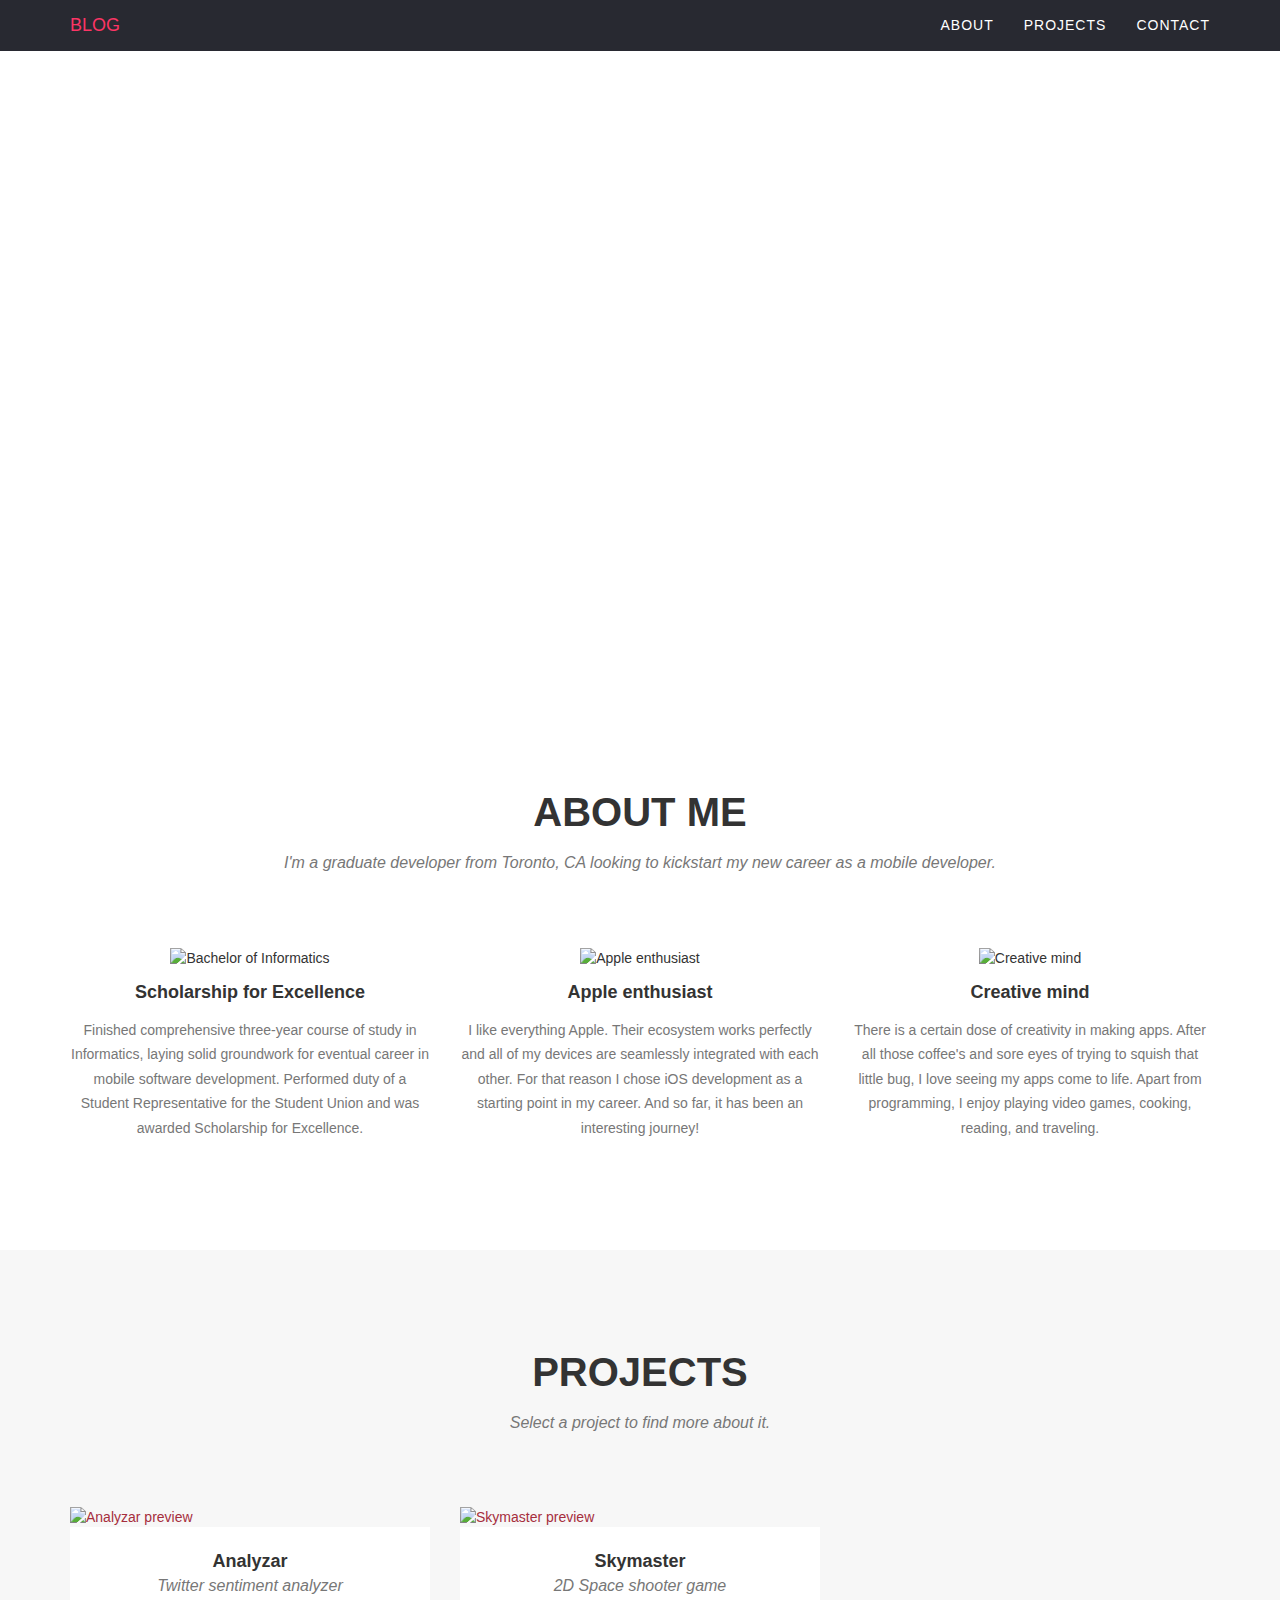
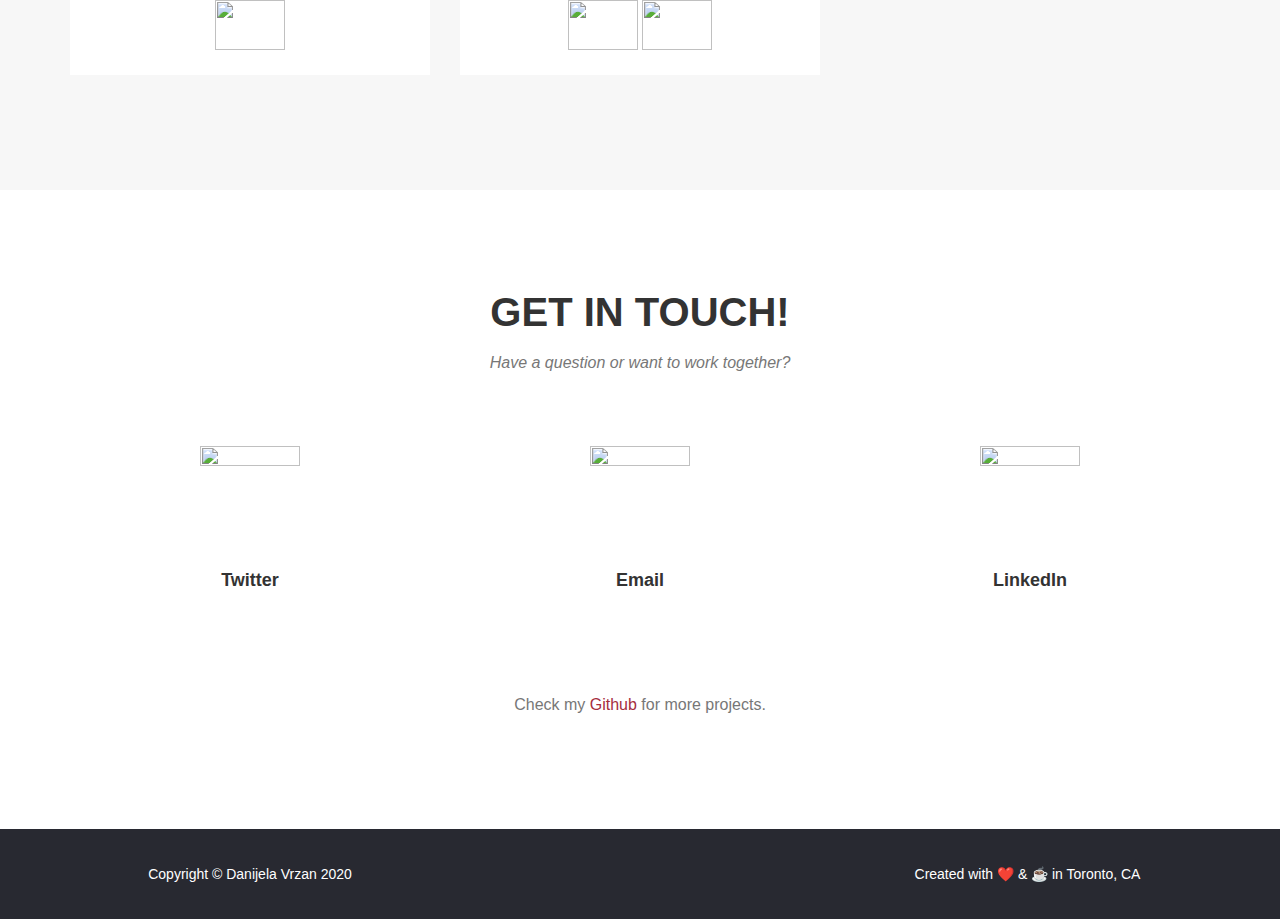
==== index.html @ 2b9f787c "Fix phone view" ====
<!DOCTYPE html>
<html lang="en">

<head>
    <meta charset="UTF-8">
    <title>Portfolio</title>
    <link rel='stylesheet' href='https://ajax.googleapis.com/ajax/libs/jqueryui/1.11.2/themes/smoothness/jquery-ui.css'>
    <link rel='stylesheet' href='https://maxcdn.bootstrapcdn.com/bootstrap/3.2.0/css/bootstrap.min.css'>
    <link rel='stylesheet'
        href='https://startbootstrap.com/templates/agency/font-awesome-4.1.0/css/font-awesome.min.css'>
    <link rel="stylesheet" href="./style.css">
</head>

<body>
    <!-- partial:index.partial.html -->

    <body id="page-top" class="index" data-pinterest-extension-installed="cr1.3.4">
        <!-- Navigation -->
        <nav class="navbar navbar-default navbar-fixed-top navbar-shrink">
            <div class="container">
                <!-- Brand and toggle get grouped for better mobile display -->
                <div class="navbar-header page-scroll"> <button type="button" class="navbar-toggle"
                        data-toggle="collapse" data-target="#bs-example-navbar-collapse-1"> <span class="sr-only">Toggle
                            navigation</span> <span class="icon-bar"></span> <span class="icon-bar"></span> <span
                            class="icon-bar"></span> </button> <a class="navbar-brand page-scroll"
                        href="https://medium.com/@dvrzan">BLOG</a> </div>
                <!-- Collect the nav links, forms, and other content for toggling -->
                <div class="collapse navbar-collapse" id="bs-example-navbar-collapse-1">
                    <ul class="nav navbar-nav navbar-right">
                        <li class="hidden active"> <a href="#page-top"></a> </li>
                        <li class=""> <a class="page-scroll" href="#about">About</a> </li>
                        <li class=""> <a class="page-scroll" href="#projects">Projects</a> </li>
                        <li class=""> <a class="page-scroll" href="#contact">Contact</a> </li>
                    </ul>
                </div> <!-- /.navbar-collapse -->
            </div> <!-- /.container-fluid -->
        </nav> <!-- Header -->
        <header>
            <div class="container">
                <div class="intro-text">
                    <div class="intro-lead-in">Junior iOS Developer</div>
                    <div class="intro-heading">Danijela Vrzan</div>
                </div>
            </div>
        </header> <!-- About Section -->
        <section id="about">
            <div class="container">
                <div class="row">
                    <div class="col-lg-12 text-center">
                        <h2 class="section-heading">About me</h2>
                        <h3 class="section-subheading text-muted">I'm a graduate developer from Toronto, CA looking to
                            kickstart my new career as a mobile developer.</h3>
                    </div>
                </div>
                <div class="row text-center">
                    <div class="col-md-4"> <span class="fa-stack fa-4x"> <i
                                class="fa fa-circle fa-stack-2x text-primary"></i> <img src="images/about-me1.png"
                                alt="Bachelor of Informatics"> </span>
                        <h4 class="about-heading">Scholarship for Excellence</h4>
                        <p class="text-muted">Finished comprehensive three-year course of study in Informatics, laying
                            solid groundwork for eventual career in mobile software development. Performed duty of a
                            Student Representative for the Student Union and was awarded Scholarship for Excellence.</p>
                    </div>
                    <div class="col-md-4"> <span class="fa-stack fa-4x"> <i
                                class="fa fa-circle fa-stack-2x text-primary"></i> <img src="images/about-me2.png"
                                alt="Apple enthusiast"> </span>
                        <h4 class="about-heading">Apple enthusiast</h4>
                        <p class="text-muted">I like everything Apple. Their ecosystem works perfectly and all of my
                            devices are seamlessly integrated with each other. For that reason I chose iOS development
                            as a starting point in my career. And so far, it has been an interesting journey!</p>
                    </div>
                    <div class="col-md-4"> <span class="fa-stack fa-4x"> <i
                                class="fa fa-circle fa-stack-2x text-primary"></i> <img src="images/about-me3.png"
                                alt="Creative mind"> </span>
                        <h4 class="about-heading">Creative mind</h4>
                        <p class="text-muted">There is a certain dose of creativity in making apps. After all those
                            coffee's and sore eyes of trying to squish that little bug, I love seeing my apps come to
                            life. Apart from programming, I enjoy playing video games, cooking, reading, and traveling.
                        </p>
                    </div>
                </div>
            </div>
        </section> <!-- Projects Grid Section -->
        <section id="projects" class="bg-light-gray">
            <div class="container">
                <div class="row">
                    <div class="col-lg-12 text-center">
                        <h2 class="section-heading">Projects</h2>
                        <h3 class="section-subheading text-muted">Select a project to find more about it.</h3>
                    </div>
                </div>
                <div class="row">
                    <div class="col-md-4 col-sm-6 projects-item"> <a href="#projectsModal1" class="projects-link"
                            data-toggle="modal">
                            <div class="projects-hover">
                                <div class="projects-hover-content"> <i class="fa fa-plus fa-3x"></i> </div>
                            </div> <img src="images/projects/analyzar-preview-main.png" class="img-responsive"
                                alt="Analyzar preview">
                        </a>
                        <div class="projects-caption">
                            <h4>Analyzar</h4>
                            <p class="text-muted">Twitter sentiment analyzer</p> <img
                                src="images/technologies/swift-logo.png" class="img-technologies" alt="" width="70"
                                height="50">
                        </div>
                    </div>
                    <div class="col-md-4 col-sm-6 projects-item"> <a href="#projectsModal2" class="projects-link"
                            data-toggle="modal">
                            <div class="projects-hover">
                                <div class="projects-hover-content"> <i class="fa fa-plus fa-3x"></i> </div>
                            </div> <img src="images/projects/skymaster-preview-main.png" class="img-responsive"
                                alt="Skymaster preview">
                        </a>
                        <div class="projects-caption">
                            <h4>Skymaster</h4>
                            <p class="text-muted">2D Space shooter game</p> <img
                                src="images/technologies/c-sharp-logo.png" class="img-technologies" alt="" width="70"
                                height="50"> <img src="images/technologies/unity-logo.png" class="img-technologies"
                                alt="" width="70" height="50">
                        </div>
                    </div> <!-- Copy new project here -->
                </div>
            </div>
        </section> <!-- Contact Section -->
        <section id="contact">
            <div class="container">
                <div class="row">
                    <div class="col-lg-12 text-center">
                        <h2 class="section-heading">Get in touch!</h2>
                        <h3 class="section-subheading text-muted">Have a question or want to work together?</h3>
                    </div>
                </div>
                <div class="row">
                    <div class="col-sm-4">
                        <div class="contact-member"> <a href="https://twitter.com/dvrzan"><img
                                    src="images/contact/twitter-icon.png" class="img-responsive" alt="" width="100"
                                    height="100"></a>
                            <h4>Twitter</h4>
                        </div>
                    </div>
                    <div class="col-sm-4">
                        <div class="contact-member"> <a href="mailto:vrzandanijela@icloud.com"><img
                                    src="images/contact/email-icon.png" class="img-responsive" alt="" width="100"
                                    height="100"></a>
                            <h4>Email</h4>
                        </div>
                    </div>
                    <div class="col-sm-4">
                        <div class="contact-member"> <a href="https://www.linkedin.com/in/dvrzan/"><img
                                    src="images/contact/linkedin-icon.png" class="img-responsive" alt="" width="100"
                                    height="100"></a>
                            <h4>LinkedIn</h4>
                        </div>
                    </div>
                </div>
                <div class="row">
                    <div class="col-lg-8 col-lg-offset-2 text-center">
                        <p class="large text-muted">Check my <a href="https://github.com/dvrzan">Github</a> for more
                            projects.</p>
                    </div>
                </div>
            </div>
        </section> <!-- Footer section -->
        <footer>
            <div class="container">
                <div class="row">
                    <div class="col-md-4"> <span class="copyright">Copyright © Danijela Vrzan 2020</span> </div>
                    <div class="col-md-4">
                        <ul> </ul>
                    </div>
                    <div class="col-md-4">
                        <ul class="list-inline quicklinks">
                            <li>Created with ❤️ & ☕️ in Toronto, CA </li>
                        </ul>
                    </div>
                </div>
            </div>
        </footer> <!-- Projects Modals -->
        <!-- Use the modals below to showcase details about projects! -->
        <!-- Projects Modal 1 -->
        <div class="projects-modal modal fade" id="projectsModal1" tabindex="-1" role="dialog" aria-hidden="true">
            <div class="modal-content">
                <div class="close-modal" data-dismiss="modal">
                    <div class="lr">
                        <div class="rl"> </div>
                    </div>
                </div>
                <div class="container">
                    <div class="row">
                        <div class="col-lg-8 col-lg-offset-2">
                            <div class="modal-body">
                                <!-- Project Details Go Here -->
                                <h2>Analyzar</h2>
                                <p class="item-intro text-muted">Twitter sentiment analyzer</p> <img
                                    class="img-responsive img-centered"
                                    src="images/projects/analyzar-preview-detail.png" alt="">
                                <p> Analyzar provides insight on how people feel on a certain topic, person, or company.
                                    Built with Swift using Twitter API to provide sentiment. Features simple UI, fast
                                    analysis, and a simple introduction to machine learning series. </p>
                                <p> <strong>Want to learn more about the project?</strong> You can check it out <a
                                        href="https://github.com/dvrzan/analyzar">HERE</a>. </p> <button type="button"
                                    class="btn btn-primary" data-dismiss="modal"><i class="fa fa-times"></i> Close
                                    Project</button>
                            </div>
                        </div>
                    </div>
                </div>
            </div>
        </div> <!-- Projects Modal 2 -->
        <div class="projects-modal modal fade" id="projectsModal2" tabindex="-1" role="dialog" aria-hidden="true">
            <div class="modal-content">
                <div class="close-modal" data-dismiss="modal">
                    <div class="lr">
                        <div class="rl"> </div>
                    </div>
                </div>
                <div class="container">
                    <div class="row">
                        <div class="col-lg-8 col-lg-offset-2">
                            <div class="modal-body">
                                <!-- Project Details Go Here -->
                                <h2>Skymaster</h2>
                                <p class="item-intro text-muted">2D Space shooter game</p> <img
                                    class="img-responsive img-centered"
                                    src="images/projects/skymaster-preview-detail.png" alt="">
                                <p> Skymaster is a fast-paced 2D space shooter game where you test your abilities to
                                    become the next executive officer aboard the Skymaster spaceship. Built using Unity
                                    and C#. Features a single and local co-op playing styles, different power-ups to aid
                                    you in the battle, and an awesome exploding sounds and graphics. </p>
                                <p> <strong>Want to learn more about the project?</strong> You can check it out <a
                                        href="https://github.com/dvrzan/skymaster">HERE</a>. </p>
                                <p> Want to try the game? <a
                                        href="https://dvrzan.github.io/skymaster/index.html">YES!</a> </p> <button
                                    type="button" class="btn btn-primary" data-dismiss="modal"><i
                                        class="fa fa-times"></i> Close Project</button>
                            </div>
                        </div>
                    </div>
                </div>
            </div>
        </div> <!-- jQuery Version 1.11.0 -->
        <script
            src="https://raw.githubusercontent.com/IronSummitMedia/startbootstrap/gh-pages/templates/agency/js/jquery-1.11.0.js"></script>
        <!-- Bootstrap Core JavaScript -->
        <script
            src="https://raw.githubusercontent.com/IronSummitMedia/startbootstrap/gh-pages/templates/agency/js/bootstrap.min.js"></script>
        <!-- Plugin JavaScript -->
        <script src="https://cdnjs.cloudflare.com/ajax/libs/jquery-easing/1.3/jquery.easing.min.js"></script>
        <script
            src="https://raw.githubusercontent.com/IronSummitMedia/startbootstrap/gh-pages/templates/agency/js/classie.js"></script>
        <script
            src="https://raw.githubusercontent.com/IronSummitMedia/startbootstrap/gh-pages/templates/agency/js/cbpAnimatedHeader.js"></script>
        <!-- anotherDelete Form JavaScript -->
        <script
            src="https://raw.githubusercontent.com/IronSummitMedia/startbootstrap/gh-pages/templates/agency/js/jqBootstrapValidation.js"></script>
        <script
            src="https://raw.githubusercontent.com/IronSummitMedia/startbootstrap/gh-pages/templates/agency/js/anotherDelete_me.js"></script>
        <span
            style="height: 20px; width: 40px; min-height: 20px; min-width: 40px; position: absolute; opacity: 0.85; z-index: 8675309; display: none; cursor: pointer; background-image: url([data-uri]);"></span>
    </body> <!-- partial -->
    <script src='https://cdnjs.cloudflare.com/ajax/libs/jquery/2.1.3/jquery.min.js'></script>
    <script src='https://ajax.googleapis.com/ajax/libs/jqueryui/1.11.2/jquery-ui.min.js'></script>
    <script src='https://maxcdn.bootstrapcdn.com/bootstrap/3.2.0/js/bootstrap.min.js'></script>
    <script src="./script.js"></script>
</body>

</html>
---- style.css ----
/*! * Start Bootstrap - Agency Bootstrap Theme (https://startbootstrap.com) * Code licensed under the Apache License v2.0. * For details, see http://www.apache.org/licenses/LICENSE-2.0. */

body {
    overflow-x: hidden;
    font-family: "Roboto Slab", "Helvetica Neue", Helvetica, Arial, sans-serif;
}

.text-muted {
    color: #777;
}

.text-primary {
    color: #a62e3d;
}

p {
    font-size: 14px;
    line-height: 1.75;
}

p.large {
    font-size: 16px;
}

a, a:hover, a:focus, a:active, a.active {
    outline: 0;
}

a {
    color: #a62e3d;
}

a:hover, a:focus, a:active, a.active {
    color: #a62e3d;
}

h1, h2, h3, h4, h5, h6 {
    text-transform: uppercase;
    font-family: Montserrat, "Helvetica Neue", Helvetica, Arial, sans-serif;
    font-weight: 700;
}

.img-centered {
    margin: 0 auto;
}

.bg-light-gray {
    background-color: #f7f7f7;
}

.bg-darkest-gray {
    background-color: #282931;
}

.btn-primary {
    border-color: #a62e3d;
    text-transform: uppercase;
    font-family: Montserrat, "Helvetica Neue", Helvetica, Arial, sans-serif;
    font-weight: 700;
    color: #fff;
    background-color: #a62e3d;
}

.btn-primary:hover, .btn-primary:focus, .btn-primary:active, .btn-primary.active, .open .dropdown-toggle.btn-primary {
    border-color: #a62e3d;
    color: #fff;
    background-color: #a62e3d;
}

.btn-primary:active, .btn-primary.active, .open .dropdown-toggle.btn-primary {
    background-image: none;
}

.btn-primary.disabled, .btn-primary[disabled], fieldset[disabled] .btn-primary, .btn-primary.disabled:hover, .btn-primary[disabled]:hover, fieldset[disabled] .btn-primary:hover, .btn-primary.disabled:focus, .btn-primary[disabled]:focus, fieldset[disabled] .btn-primary:focus, .btn-primary.disabled:active, .btn-primary[disabled]:active, fieldset[disabled] .btn-primary:active, .btn-primary.disabled.active, .btn-primary[disabled].active, fieldset[disabled] .btn-primary.active {
    border-color: #a62e3d;
    background-color: #a62e3d;
}

.btn-primary .badge {
    color: #a62e3d;
    background-color: #fff;
}

.btn-xl {
    padding: 20px 40px;
    border-color: #fff;
    border-radius: 3px;
    text-transform: uppercase;
    font-family: Montserrat, "Helvetica Neue", Helvetica, Arial, sans-serif;
    font-size: 18px;
    font-weight: 700;
    color: #fff;
    background-color: #a62e3d;
}

.btn-xl:hover, .btn-xl:focus, .btn-xl:active, .btn-xl.active, .open .dropdown-toggle.btn-xl {
    border-color: #a62e3d;
    color: #fff;
    background-color: #a62e3d;
}

.btn-xl:active, .btn-xl.active, .open .dropdown-toggle.btn-xl {
    background-image: none;
}

.btn-xl.disabled, .btn-xl[disabled], fieldset[disabled] .btn-xl, .btn-xl.disabled:hover, .btn-xl[disabled]:hover, fieldset[disabled] .btn-xl:hover, .btn-xl.disabled:focus, .btn-xl[disabled]:focus, fieldset[disabled] .btn-xl:focus, .btn-xl.disabled:active, .btn-xl[disabled]:active, fieldset[disabled] .btn-xl:active, .btn-xl.disabled.active, .btn-xl[disabled].active, fieldset[disabled] .btn-xl.active {
    border-color: #a62e3d;
    background-color: #a62e3d;
}

.btn-xl .badge {
    color: #fed136;
    background-color: #fff;
}

.navbar-default {
    border-color: transparent;
    background-color: #282931;
}

.navbar-default .navbar-brand {
    font-family: "Kaushan Script", "Helvetica Neue", Helvetica, Arial, cursive;
    color: #fc3565;
}

.navbar-default .navbar-brand:hover, .navbar-default .navbar-brand:focus, .navbar-default .navbar-brand:active, .navbar-default .navbar-brand.active {
    color: #fec503;
}

.navbar-default .navbar-collapse {
    border-color: rgba(255, 255, 255, .02);
}

.navbar-default .navbar-toggle {
    border-color: #a62e3d;
    background-color: #a62e3d;
}

.navbar-default .navbar-toggle .icon-bar {
    background-color: #fff;
}

.navbar-default .navbar-toggle:hover, .navbar-default .navbar-toggle:focus {
    background-color: #a62e3d;
}

.navbar-default .nav li a {
    text-transform: uppercase;
    font-family: Montserrat, "Helvetica Neue", Helvetica, Arial, sans-serif;
    font-weight: 400;
    letter-spacing: 1px;
    color: #fff;
}

.navbar-default .nav li a:hover, .navbar-default .nav li a:focus {
    outline: 0;
    color: #a62e3d;
}

.navbar-default .navbar-nav>.active>a {
    border-radius: 0;
    color: #fff;
    background-color: #a62e3d;
}

.navbar-default .navbar-nav>.active>a:hover, .navbar-default .navbar-nav>.active>a:focus {
    color: #fff;
    background-color: #a62e3d;
}

@media only screen and (max-width:480px) {
    .navbar-default {
        padding: 25px 0;
        border: 0;
        background-color: transparent;
        -webkit-transition: padding .3s;
        -moz-transition: padding .3s;
        transition: padding .3s;
    }
    .navbar-default .navbar-brand {
        font-size: 2em;
        -webkit-transition: all .3s;
        -moz-transition: all .3s;
        transition: all .3s;
    }
    .navbar-default .navbar-nav>.active>a {
        border-radius: 3px;
    }
    .navbar-default.navbar-shrink {
        padding: 10px 0;
        background-color: #282931;
    }
    .navbar-default.navbar-shrink .navbar-brand {
        font-size: 1.5em;
    }
}

header {
    text-align: center;
    color: #fff;
    background-attachment: scroll;
    background-image: url(images/index-header.png);
    background-position: center center;
    background-repeat: none;
    -webkit-background-size: cover;
    -moz-background-size: cover;
    background-size: cover;
    -o-background-size: cover;
}

header .intro-text {
    padding-top: 100px;
    padding-bottom: 50px;
}

header .intro-text .intro-lead-in {
    margin-bottom: 25px;
    font-family: "Droid Serif", "Helvetica Neue", Helvetica, Arial, sans-serif;
    font-size: 22px;
    font-style: italic;
    line-height: 22px;
}

header .intro-text .intro-heading {
    margin-bottom: 25px;
    text-transform: uppercase;
    font-family: Montserrat, "Helvetica Neue", Helvetica, Arial, sans-serif;
    font-size: 50px;
    font-weight: 700;
    line-height: 50px;
}

    header .intro-text {
        padding-top: 300px;
        padding-bottom: 200px;
    }
    header .intro-text .intro-lead-in {
        margin-bottom: 25px;
        font-family: "Droid Serif", "Helvetica Neue", Helvetica, Arial, sans-serif;
        font-size: 40px;
        font-style: italic;
        line-height: 40px;
    }
    header .intro-text .intro-heading {
        margin-bottom: 50px;
        text-transform: uppercase;
        font-family: Montserrat, "Helvetica Neue", Helvetica, Arial, sans-serif;
        font-size: 75px;
        font-weight: 700;
        line-height: 75px;
    }

@media only screen and (max-device-width:480px) {
    header .intro-text {
        padding-top: 300px;
        padding-bottom: 200px;
    }
    header .intro-text .intro-lead-in {
        margin-bottom: 25px;
        font-family: "Droid Serif", "Helvetica Neue", Helvetica, Arial, sans-serif;
        font-size: 40px;
        font-style: italic;
        line-height: 40px;
    }
    header .intro-text .intro-heading {
        margin-bottom: 50px;
        text-transform: uppercase;
        font-family: Montserrat, "Helvetica Neue", Helvetica, Arial, sans-serif;
        font-size: 75px;
        font-weight: 700;
        line-height: 75px;
    }
}

section {
    padding: 100px 0;
}

section h2.section-heading {
    margin-top: 0;
    margin-bottom: 15px;
    font-size: 40px;
}

section h3.section-subheading {
    margin-bottom: 75px;
    text-transform: none;
    font-family: "Droid Serif", "Helvetica Neue", Helvetica, Arial, sans-serif;
    font-size: 16px;
    font-style: italic;
    font-weight: 400;
}

@media only screen and (max-device-width:480px) {
    section {
        padding: 150px 0;
    }
}

.about-heading {
    margin: 15px 0;
    text-transform: none;
}

#projects .projects-item {
    right: 0;
    margin: 0 0 15px;
}

#projects .projects-item .projects-link {
    display: block;
    position: relative;
    margin: 0 auto;
    max-width: 400px;
}

#projects .projects-item .projects-link .projects-hover {
    position: absolute;
    width: 100%;
    height: 100%;
    opacity: 0;
    background: #a62e3d;
    -webkit-transition: all ease .5s;
    -moz-transition: all ease .5s;
    transition: all ease .5s;
}

#projects .projects-item .projects-link .projects-hover:hover {
    opacity: 1;
}

#projects .projects-item .projects-link .projects-hover .projects-hover-content {
    position: absolute;
    top: 50%;
    width: 100%;
    height: 20px;
    margin-top: -12px;
    text-align: center;
    font-size: 20px;
    color: #fff;
}

#projects .projects-item .projects-link .projects-hover .projects-hover-content i {
    margin-top: -12px;
}

#projects .projects-item .projects-link .projects-hover .projects-hover-content h3, #projects .projects-item .projects-link .projects-hover .projects-hover-content h4 {
    margin: 0;
}

#projects .projects-item .projects-caption {
    margin: 0 auto;
    padding: 25px;
    max-width: 400px;
    text-align: center;
    background-color: #fff;
}

#projects .projects-item .projects-caption h4 {
    margin: 0;
    text-transform: none;
}

#projects .projects-item .projects-caption p {
    margin: 0;
    font-family: "Droid Serif", "Helvetica Neue", Helvetica, Arial, sans-serif;
    font-size: 16px;
    font-style: italic;
}

#projects * {
    z-index: 2;
}

@media only screen and (max-device-width:480px) {
    #projects .projects-item {
        margin: 0 0 30px;
    }
}

.contact-member {
    margin-bottom: 100px;
    text-align: center;
}

.contact-member img {
    margin: 0 auto;
    border: 0px solid #fff;
}

.contact-member h4 {
    margin-top: 25px;
    margin-bottom: 0;
    text-transform: none;
}

footer {
    padding: 25px 0;
    text-align: center;
    background-color: #282931;
    color: #fff;
}

footer span.copyright {
    text-transform: uppercase;
    text-transform: none;
    font-family: Montserrat, "Helvetica Neue", Helvetica, Arial, sans-serif;
    line-height: 40px;
}

footer ul.quicklinks {
    margin-bottom: 0;
    text-transform: uppercase;
    text-transform: none;
    font-family: Montserrat, "Helvetica Neue", Helvetica, Arial, sans-serif;
    line-height: 40px;
}

.btn:focus, .btn:active, .btn.active, .btn:active:focus {
    outline: 0;
}

.projects-modal .modal-content {
    padding: 20px 0;
    min-height: 100%;
    border: 0;
    border-radius: 0;
    text-align: center;
    background-clip: border-box;
    -webkit-box-shadow: none;
    box-shadow: none;
}

.projects-modal .modal-content h2 {
    margin-bottom: 15px;
    font-size: 3em;
}

.projects-modal .modal-content p {
    margin-bottom: 30px;
}

.projects-modal .modal-content p.item-intro {
    margin: 20px 0 30px;
    font-family: "Droid Serif", "Helvetica Neue", Helvetica, Arial, sans-serif;
    font-size: 16px;
    font-style: italic;
}

.projects-modal .modal-content ul.list-inline {
    margin-top: 0;
    margin-bottom: 30px;
}

.projects-modal .modal-content img {
    margin-bottom: 50px;
}

.projects-modal .close-modal {
    position: absolute;
    top: 25px;
    right: 25px;
    width: 75px;
    height: 75px;
    background-color: transparent;
    cursor: pointer;
}

.projects-modal .close-modal:hover {
    opacity: .3;
}

.projects-modal .close-modal .lr {
    z-index: 1051;
    width: 1px;
    height: 75px;
    margin-left: 35px;
    background-color: #282931;
    -webkit-transform: rotate(45deg);
    -ms-transform: rotate(45deg);
    transform: rotate(45deg);
}

.projects-modal .close-modal .lr .rl {
    z-index: 1052;
    width: 1px;
    height: 75px;
    background-color: #282931;
    -webkit-transform: rotate(90deg);
    -ms-transform: rotate(90deg);
    transform: rotate(90deg);
}

::-moz-selection {
    text-shadow: none;
    background: #c0c4c1;
    ;
}

::selection {
    text-shadow: none;
    background: #c0c4c1;
    ;
}

img::selection {
    background: 0 0;
}

img::-moz-selection {
    background: 0 0;
}

body {
    -webkit-tap-highlight-color: #c0c4c1;
}
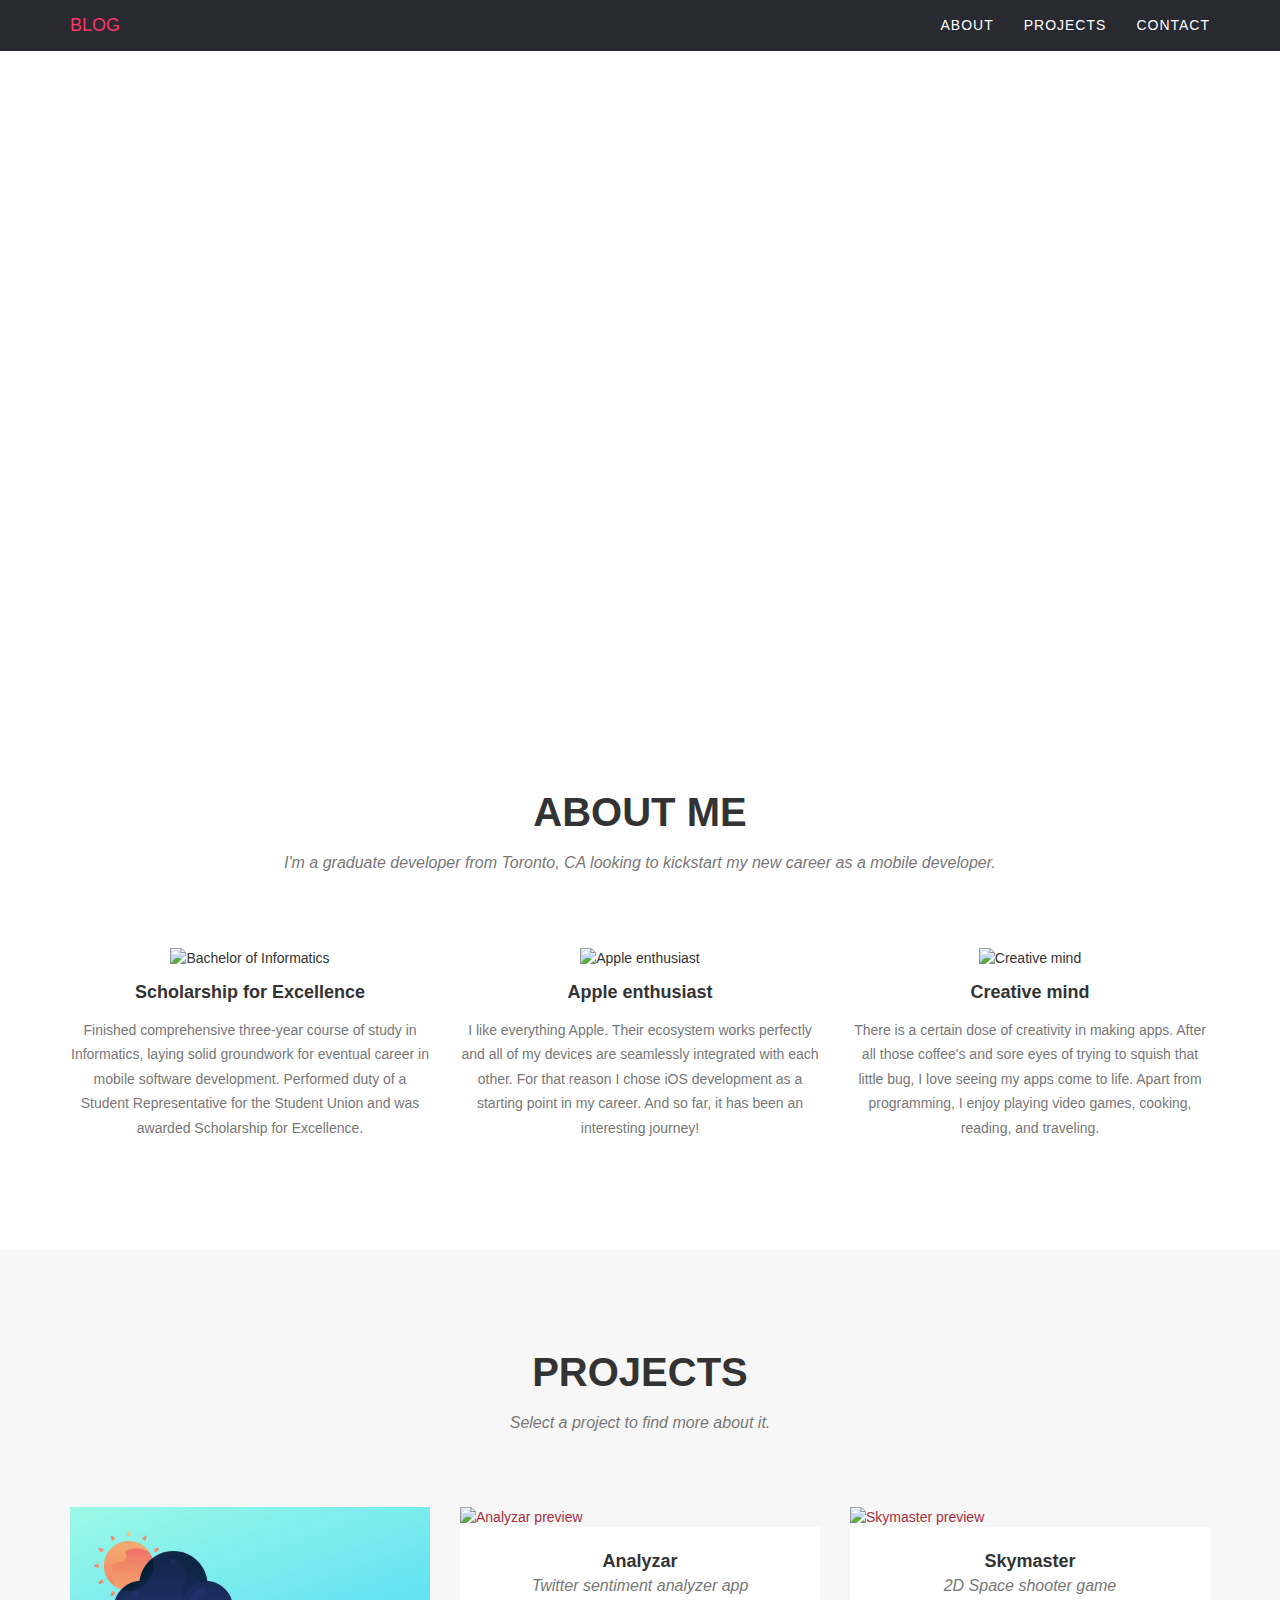
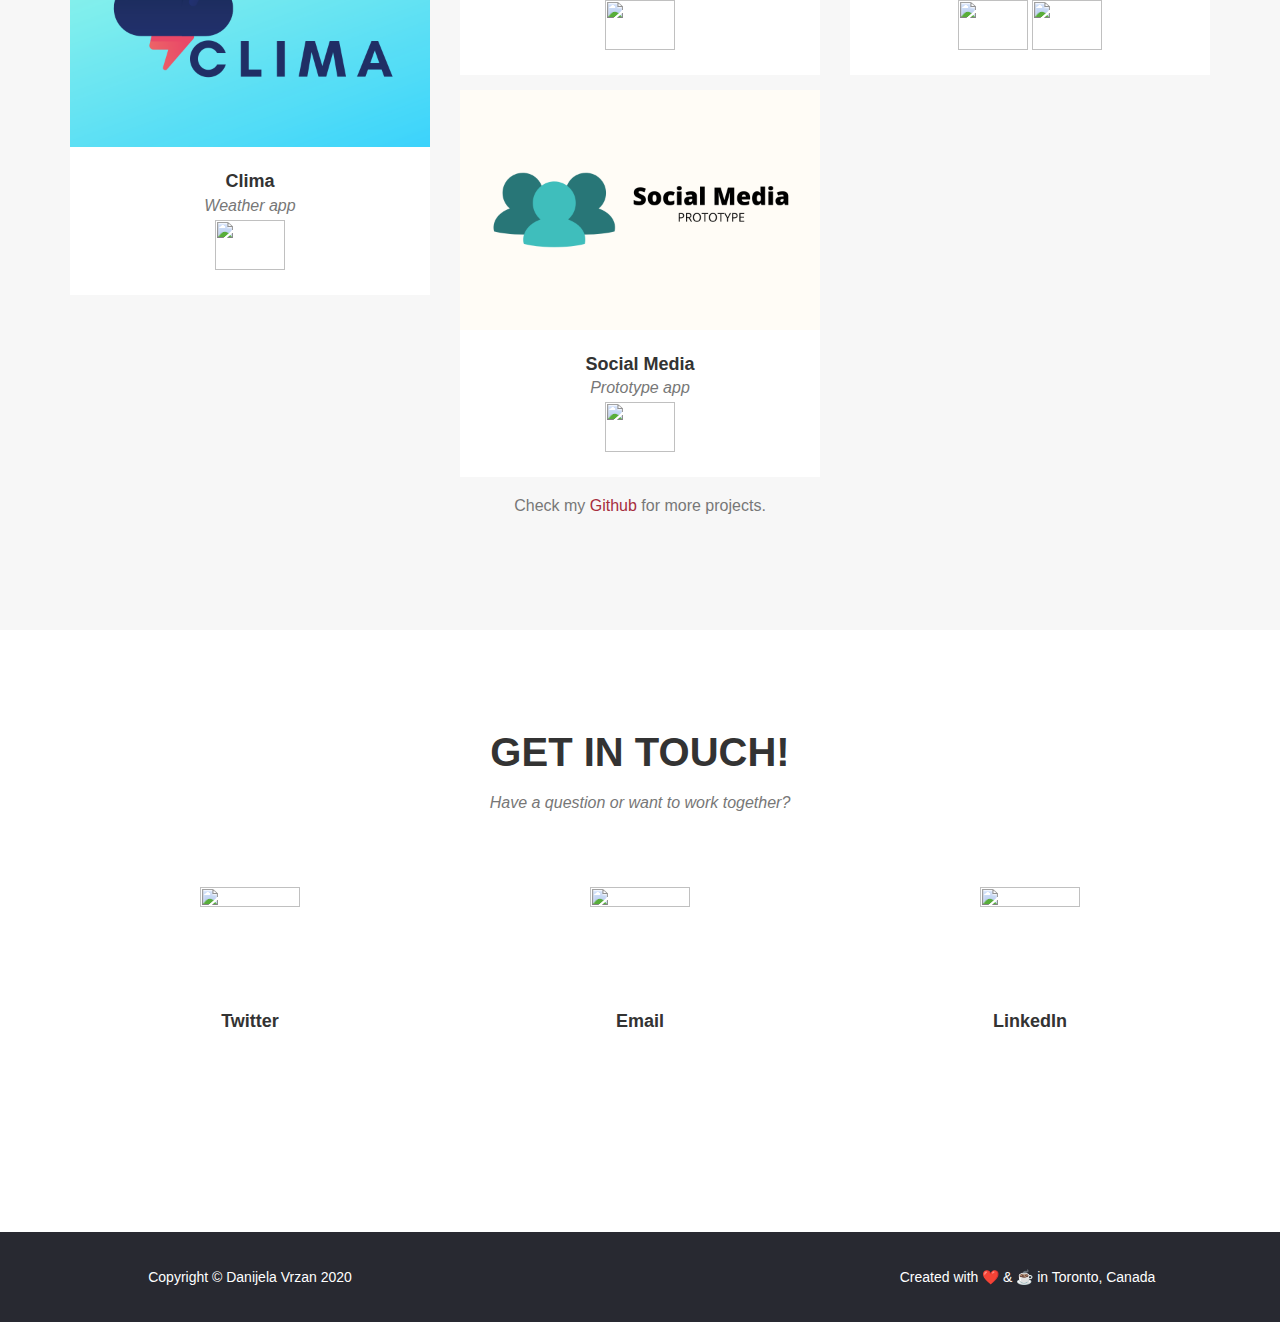
==== commit e1284a02: "add more projects" ====
--- a/index.html
+++ b/index.html
@@ -3,6 +3,7 @@
 
 <head>
     <meta charset="UTF-8">
+    <meta name="viewport" content="width=device-width, initial-scale=1">
     <title>Portfolio</title>
     <link rel='stylesheet' href='https://ajax.googleapis.com/ajax/libs/jqueryui/1.11.2/themes/smoothness/jquery-ui.css'>
     <link rel='stylesheet' href='https://maxcdn.bootstrapcdn.com/bootstrap/3.2.0/css/bootstrap.min.css'>
@@ -80,7 +81,10 @@
                     </div>
                 </div>
             </div>
-        </section> <!-- Projects Grid Section -->
+        </section>
+
+        <!-- Projects Grid Section -->
+
         <section id="projects" class="bg-light-gray">
             <div class="container">
                 <div class="row">
@@ -90,7 +94,22 @@
                     </div>
                 </div>
                 <div class="row">
+                    <!-- Project 1 -->
                     <div class="col-md-4 col-sm-6 projects-item"> <a href="#projectsModal1" class="projects-link"
+                            data-toggle="modal">
+                            <div class="projects-hover">
+                                <div class="projects-hover-content"> <i class="fa fa-plus fa-3x"></i> </div>
+                            </div> <img src="images/projects/clima-preview-main.png" class="img-responsive"
+                                alt="Clima preview">
+                        </a>
+                        <div class="projects-caption">
+                            <h4>Clima</h4>
+                            <p class="text-muted">Weather app</p> <img src="images/technologies/swift-logo.png"
+                                class="img-technologies" alt="" width="70" height="50">
+                        </div>
+                    </div>
+                    <!-- Project 2 -->
+                    <div class="col-md-4 col-sm-6 projects-item"> <a href="#projectsModal2" class="projects-link"
                             data-toggle="modal">
                             <div class="projects-hover">
                                 <div class="projects-hover-content"> <i class="fa fa-plus fa-3x"></i> </div>
@@ -99,12 +118,13 @@
                         </a>
                         <div class="projects-caption">
                             <h4>Analyzar</h4>
-                            <p class="text-muted">Twitter sentiment analyzer</p> <img
+                            <p class="text-muted">Twitter sentiment analyzer app</p> <img
                                 src="images/technologies/swift-logo.png" class="img-technologies" alt="" width="70"
                                 height="50">
                         </div>
                     </div>
-                    <div class="col-md-4 col-sm-6 projects-item"> <a href="#projectsModal2" class="projects-link"
+                    <!-- Project 3 -->
+                    <div class="col-md-4 col-sm-6 projects-item"> <a href="#projectsModal3" class="projects-link"
                             data-toggle="modal">
                             <div class="projects-hover">
                                 <div class="projects-hover-content"> <i class="fa fa-plus fa-3x"></i> </div>
@@ -118,10 +138,36 @@
                                 height="50"> <img src="images/technologies/unity-logo.png" class="img-technologies"
                                 alt="" width="70" height="50">
                         </div>
-                    </div> <!-- Copy new project here -->
-                </div>
-            </div>
-        </section> <!-- Contact Section -->
+                    </div>
+                    <!-- Project 4 -->
+                    <div class="col-md-4 col-sm-6 projects-item"> <a href="#projectsModal4" class="projects-link"
+                            data-toggle="modal">
+                            <div class="projects-hover">
+                                <div class="projects-hover-content"> <i class="fa fa-plus fa-3x"></i> </div>
+                            </div> <img src="images/projects/social-media-preview-main.png" class="img-responsive"
+                                alt="Skymaster preview">
+                        </a>
+                        <div class="projects-caption">
+                            <h4>Social Media</h4>
+                            <p class="text-muted">Prototype app</p> 
+                            <img src="images/technologies/swift-logo.png" class="img-technologies" alt="" width="70" height="50">
+                        </div>
+                    </div>
+
+                    <!-- Copy new project here -->
+
+                    <div class="row">
+                        <div class="col-lg-8 col-lg-offset-2 text-center">
+                            <p class="large text-muted">Check my <a href="https://github.com/dvrzan">Github</a> for more
+                                projects.</p>
+                        </div>
+                    </div>
+                </div>
+            </div>
+        </section>
+
+        <!-- Contact Section -->
+
         <section id="contact">
             <div class="container">
                 <div class="row">
@@ -139,7 +185,7 @@
                         </div>
                     </div>
                     <div class="col-sm-4">
-                        <div class="contact-member"> <a href="mailto:vrzandanijela@icloud.com"><img
+                        <div class="contact-member"> <a href="mailto:danijela@danijelavrzan.com"><img
                                     src="images/contact/email-icon.png" class="img-responsive" alt="" width="100"
                                     height="100"></a>
                             <h4>Email</h4>
@@ -153,14 +199,11 @@
                         </div>
                     </div>
                 </div>
-                <div class="row">
-                    <div class="col-lg-8 col-lg-offset-2 text-center">
-                        <p class="large text-muted">Check my <a href="https://github.com/dvrzan">Github</a> for more
-                            projects.</p>
-                    </div>
-                </div>
-            </div>
-        </section> <!-- Footer section -->
+            </div>
+        </section>
+
+        <!-- Footer section -->
+
         <footer>
             <div class="container">
                 <div class="row">
@@ -170,21 +213,48 @@
                     </div>
                     <div class="col-md-4">
                         <ul class="list-inline quicklinks">
-                            <li>Created with ❤️ & ☕️ in Toronto, CA </li>
+                            <li>Created with ❤️ & ☕️ in Toronto, Canada </li>
                         </ul>
                     </div>
                 </div>
             </div>
-        </footer> <!-- Projects Modals -->
+        </footer>
+
+        <!-- Projects Modals -->
         <!-- Use the modals below to showcase details about projects! -->
+
         <!-- Projects Modal 1 -->
         <div class="projects-modal modal fade" id="projectsModal1" tabindex="-1" role="dialog" aria-hidden="true">
             <div class="modal-content">
-                <div class="close-modal" data-dismiss="modal">
-                    <div class="lr">
-                        <div class="rl"> </div>
-                    </div>
-                </div>
+                <div class="container">
+                    <div class="row">
+                        <div class="col-lg-8 col-lg-offset-2">
+                            <div class="modal-body">
+                                <!-- Project Details Go Here -->
+                                <h2>Clima</h2>
+                                <p class="item-intro text-muted">Weather app</p> <img
+                                    class="img-responsive img-centered" src="images/projects/clima-preview-detail.png"
+                                    alt="">
+                                <p> Apart from showing current and hourly weather, Clima shows information
+                                    about sunset and sunrise times, wind speed, minimum, maximum and real feel
+                                    temperatures.
+                                    Built with Swift using Dark Sky API. Features simple UI,
+                                    custom condition backgrounds, and a list of saved locations. </p>
+                                <p> The app is currently in development. </p>
+                                <p> <strong>Want to learn more about the project?</strong> You can check it out
+                                    <a href="https://github.com/dvrzan/clima">HERE</a>. </p> 
+                                    <button type="button" class="btn btn-primary" data-dismiss="modal">
+                                    <i class="fa fa-times"></i> Close Project</button>
+                            </div>
+                        </div>
+                    </div>
+                </div>
+            </div>
+        </div>
+
+        <!-- Projects Modal 2 -->
+        <div class="projects-modal modal fade" id="projectsModal2" tabindex="-1" role="dialog" aria-hidden="true">
+            <div class="modal-content">
                 <div class="container">
                     <div class="row">
                         <div class="col-lg-8 col-lg-offset-2">
@@ -197,23 +267,20 @@
                                 <p> Analyzar provides insight on how people feel on a certain topic, person, or company.
                                     Built with Swift using Twitter API to provide sentiment. Features simple UI, fast
                                     analysis, and a simple introduction to machine learning series. </p>
-                                <p> <strong>Want to learn more about the project?</strong> You can check it out <a
-                                        href="https://github.com/dvrzan/analyzar">HERE</a>. </p> <button type="button"
-                                    class="btn btn-primary" data-dismiss="modal"><i class="fa fa-times"></i> Close
-                                    Project</button>
-                            </div>
-                        </div>
-                    </div>
-                </div>
-            </div>
-        </div> <!-- Projects Modal 2 -->
-        <div class="projects-modal modal fade" id="projectsModal2" tabindex="-1" role="dialog" aria-hidden="true">
-            <div class="modal-content">
-                <div class="close-modal" data-dismiss="modal">
-                    <div class="lr">
-                        <div class="rl"> </div>
-                    </div>
-                </div>
+                                <p> <strong>Want to learn more about the project?</strong> You can check it out
+                                    <a href="https://github.com/dvrzan/analyzar">HERE</a>. </p> 
+                                    <button type="button" class="btn btn-primary" data-dismiss="modal">
+                                    <i class="fa fa-times"></i> Close Project</button>
+                            </div>
+                        </div>
+                    </div>
+                </div>
+            </div>
+        </div>
+
+        <!-- Projects Modal 3 -->
+        <div class="projects-modal modal fade" id="projectsModal3" tabindex="-1" role="dialog" aria-hidden="true">
+            <div class="modal-content">
                 <div class="container">
                     <div class="row">
                         <div class="col-lg-8 col-lg-offset-2">
@@ -227,18 +294,72 @@
                                     become the next executive officer aboard the Skymaster spaceship. Built using Unity
                                     and C#. Features a single and local co-op playing styles, different power-ups to aid
                                     you in the battle, and an awesome exploding sounds and graphics. </p>
-                                <p> <strong>Want to learn more about the project?</strong> You can check it out <a
-                                        href="https://github.com/dvrzan/skymaster">HERE</a>. </p>
-                                <p> Want to try the game? <a
-                                        href="https://dvrzan.github.io/skymaster/index.html">YES!</a> </p> <button
-                                    type="button" class="btn btn-primary" data-dismiss="modal"><i
-                                        class="fa fa-times"></i> Close Project</button>
-                            </div>
-                        </div>
-                    </div>
-                </div>
-            </div>
-        </div> <!-- jQuery Version 1.11.0 -->
+                                <p> <strong>Want to learn more about the project?</strong> You can check it out
+                                    <a href="https://github.com/dvrzan/skymaster">HERE</a>. </p>
+                                <p> Want to try the game? <a href="https://dvrzan.github.io/skymaster/index.html">YES!</a> </p> 
+                                    <button type="button" class="btn btn-primary" data-dismiss="modal">
+                                    <i class="fa fa-times"></i> Close Project</button>
+                            </div>
+                        </div>
+                    </div>
+                </div>
+            </div>
+        </div>
+
+        <!-- Projects Modal 4 -->
+        <div class="projects-modal modal fade" id="projectsModal4" tabindex="-1" role="dialog" aria-hidden="true">
+            <div class="modal-content">
+                <div class="container">
+                    <div class="row">
+                        <div class="col-lg-8 col-lg-offset-2">
+                            <div class="modal-body">
+                                <!-- Project Details Go Here -->
+                                <h2>Social Media</h2>
+                                <p class="item-intro text-muted">Prototype</p> <img
+                                    class="img-responsive img-centered"
+                                    src="images/projects/social-media-preview-detail.png" alt="">
+                                <p> A simple prototype social media app to show some basic concepts such as home screen 
+                                    showing names and comments, profile screen with detailed information about a contact, and albums 
+                                    list and pictures for each album. Built with Swift. </p>
+                                <p> <strong>Want to learn more about the project?</strong> You can check it out
+                                    <a href="https://github.com/dvrzan/social-media">HERE</a>. </p> 
+                                    <button type="button" class="btn btn-primary" data-dismiss="modal">
+                                    <i class="fa fa-times"></i> Close Project</button>
+                            </div>
+                        </div>
+                    </div>
+                </div>
+            </div>
+        </div>
+
+        <!-- Projects Modal 5 -->
+        <div class="projects-modal modal fade" id="projectsModal5" tabindex="-1" role="dialog" aria-hidden="true">
+            <div class="modal-content">
+                <div class="container">
+                    <div class="row">
+                        <div class="col-lg-8 col-lg-offset-2">
+                            <div class="modal-body">
+                                <!-- Project Details Go Here -->
+                                <h2>Skymaster</h2>
+                                <p class="item-intro text-muted">2D Space shooter game</p> <img
+                                    class="img-responsive img-centered"
+                                    src="images/projects/skymaster-preview-detail.png" alt="">
+                                <p> Skymaster is a fast-paced 2D space shooter game where you test your abilities to
+                                    become the next executive officer aboard the Skymaster spaceship. Built using Unity
+                                    and C#. Features a single and local co-op playing styles, different power-ups to aid
+                                    you in the battle, and an awesome exploding sounds and graphics. </p>
+                                <p> <strong>Want to learn more about the project?</strong> You can check it out
+                                    <a href="https://github.com/dvrzan/social-media">HERE</a>. </p> 
+                                    <button type="button" class="btn btn-primary" data-dismiss="modal">
+                                    <i class="fa fa-times"></i> Close Project</button>
+                            </div>
+                        </div>
+                    </div>
+                </div>
+            </div>
+        </div>
+
+        <!-- jQuery Version 1.11.0 -->
         <script
             src="https://raw.githubusercontent.com/IronSummitMedia/startbootstrap/gh-pages/templates/agency/js/jquery-1.11.0.js"></script>
         <!-- Bootstrap Core JavaScript -->
--- a/style.css
+++ b/style.css
@@ -230,6 +230,7 @@
     line-height: 50px;
 }
 
+@media only screen and (min-width:768px) {
     header .intro-text {
         padding-top: 300px;
         padding-bottom: 200px;
@@ -249,27 +250,6 @@
         font-weight: 700;
         line-height: 75px;
     }
-
-@media only screen and (max-device-width:480px) {
-    header .intro-text {
-        padding-top: 300px;
-        padding-bottom: 200px;
-    }
-    header .intro-text .intro-lead-in {
-        margin-bottom: 25px;
-        font-family: "Droid Serif", "Helvetica Neue", Helvetica, Arial, sans-serif;
-        font-size: 40px;
-        font-style: italic;
-        line-height: 40px;
-    }
-    header .intro-text .intro-heading {
-        margin-bottom: 50px;
-        text-transform: uppercase;
-        font-family: Montserrat, "Helvetica Neue", Helvetica, Arial, sans-serif;
-        font-size: 75px;
-        font-weight: 700;
-        line-height: 75px;
-    }
 }
 
 section {
@@ -291,7 +271,7 @@
     font-weight: 400;
 }
 
-@media only screen and (max-device-width:480px) {
+@media only screen and (max-width:480px) {
     section {
         padding: 150px 0;
     }
@@ -372,7 +352,7 @@
     z-index: 2;
 }
 
-@media only screen and (max-device-width:480px) {
+@media only screen and (max-width:480px) {
     #projects .projects-item {
         margin: 0 0 30px;
     }
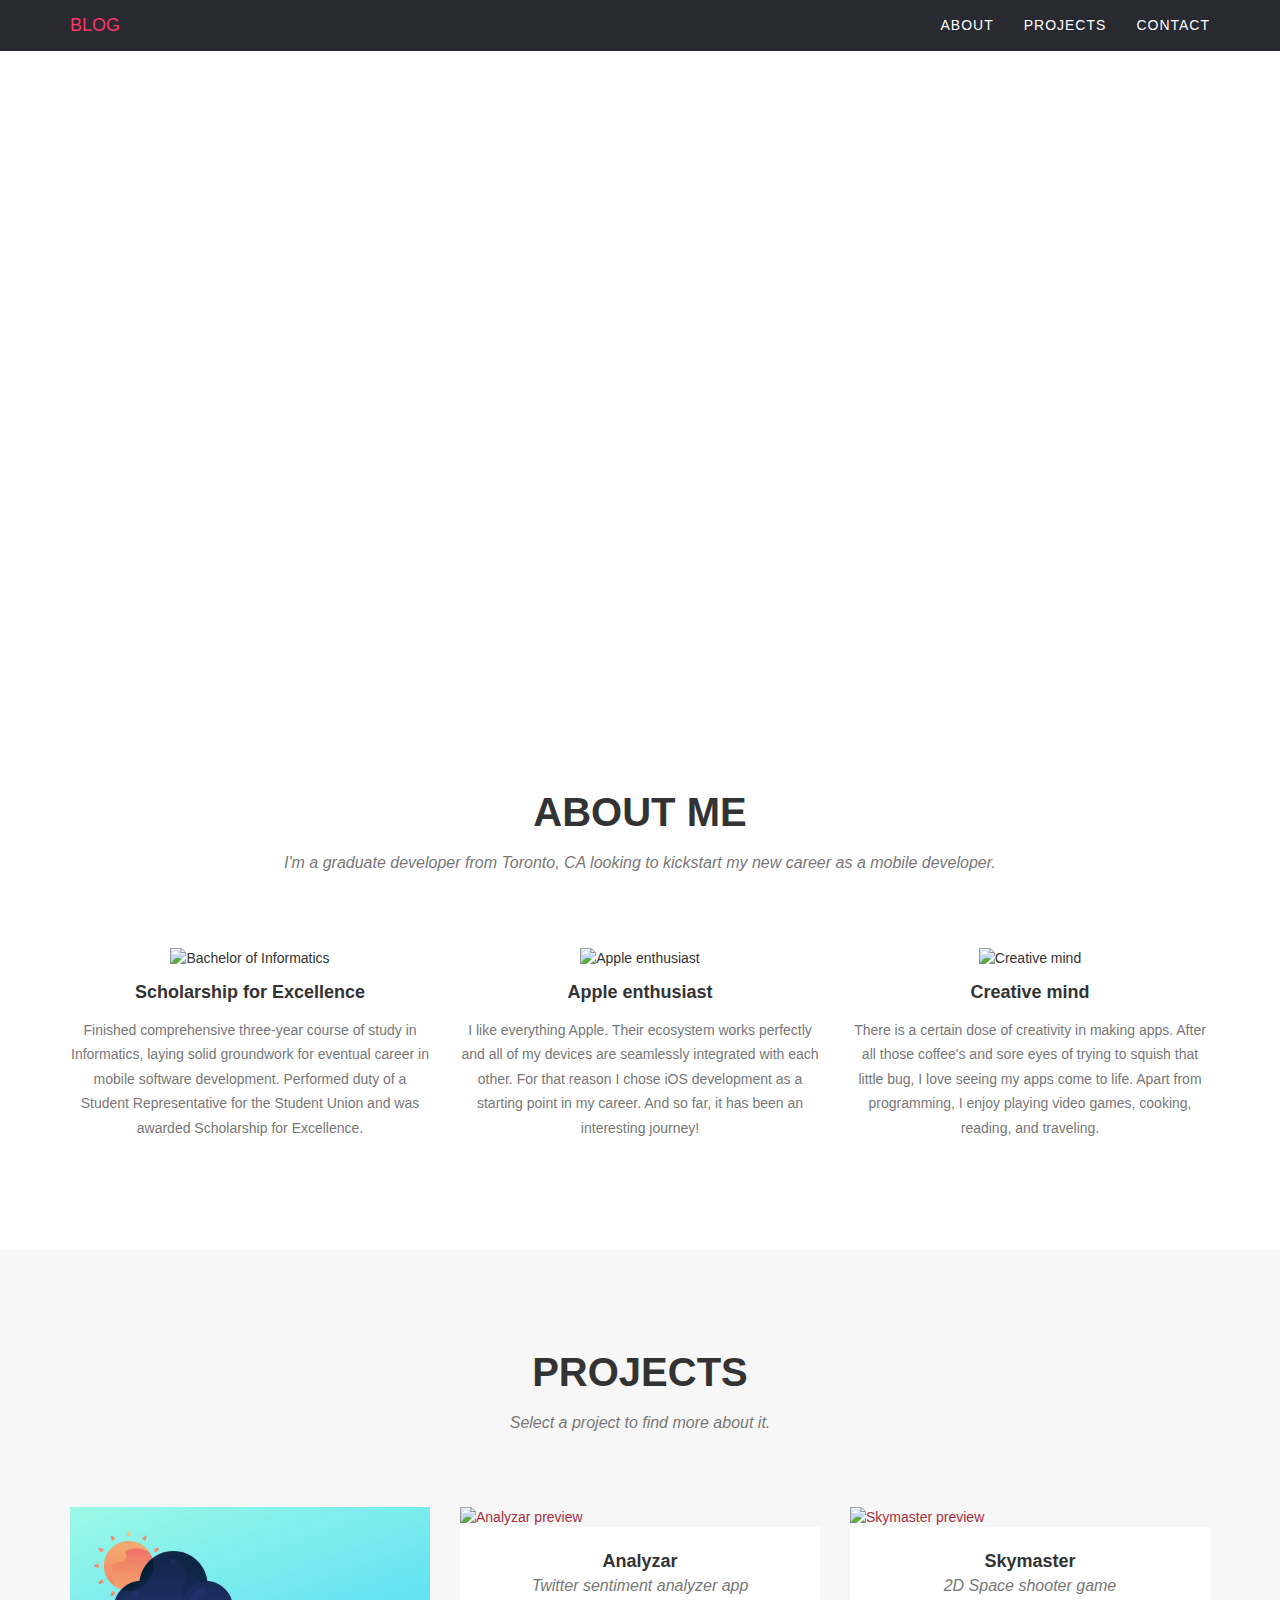
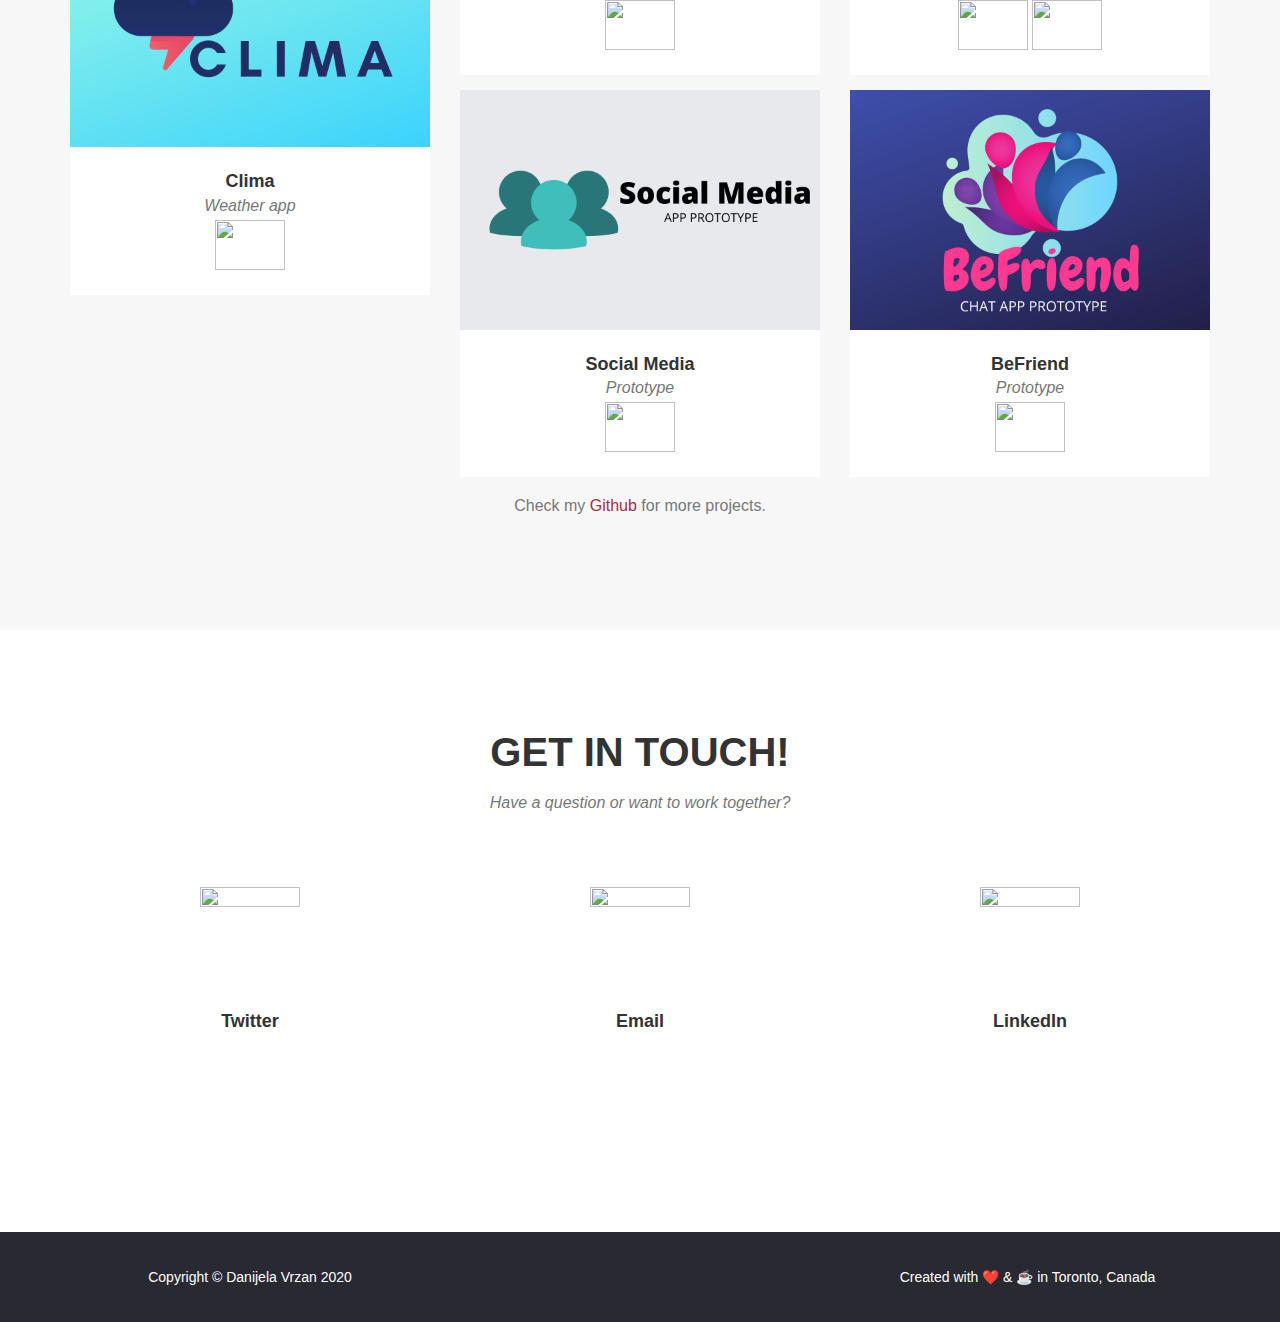
==== commit 615aa7dc: "add another project" ====
--- a/index.html
+++ b/index.html
@@ -1,388 +1 @@
-<!DOCTYPE html>
-<html lang="en">
-
-<head>
-    <meta charset="UTF-8">
-    <meta name="viewport" content="width=device-width, initial-scale=1">
-    <title>Portfolio</title>
-    <link rel='stylesheet' href='https://ajax.googleapis.com/ajax/libs/jqueryui/1.11.2/themes/smoothness/jquery-ui.css'>
-    <link rel='stylesheet' href='https://maxcdn.bootstrapcdn.com/bootstrap/3.2.0/css/bootstrap.min.css'>
-    <link rel='stylesheet'
-        href='https://startbootstrap.com/templates/agency/font-awesome-4.1.0/css/font-awesome.min.css'>
-    <link rel="stylesheet" href="./style.css">
-</head>
-
-<body>
-    <!-- partial:index.partial.html -->
-
-    <body id="page-top" class="index" data-pinterest-extension-installed="cr1.3.4">
-        <!-- Navigation -->
-        <nav class="navbar navbar-default navbar-fixed-top navbar-shrink">
-            <div class="container">
-                <!-- Brand and toggle get grouped for better mobile display -->
-                <div class="navbar-header page-scroll"> <button type="button" class="navbar-toggle"
-                        data-toggle="collapse" data-target="#bs-example-navbar-collapse-1"> <span class="sr-only">Toggle
-                            navigation</span> <span class="icon-bar"></span> <span class="icon-bar"></span> <span
-                            class="icon-bar"></span> </button> <a class="navbar-brand page-scroll"
-                        href="https://medium.com/@dvrzan">BLOG</a> </div>
-                <!-- Collect the nav links, forms, and other content for toggling -->
-                <div class="collapse navbar-collapse" id="bs-example-navbar-collapse-1">
-                    <ul class="nav navbar-nav navbar-right">
-                        <li class="hidden active"> <a href="#page-top"></a> </li>
-                        <li class=""> <a class="page-scroll" href="#about">About</a> </li>
-                        <li class=""> <a class="page-scroll" href="#projects">Projects</a> </li>
-                        <li class=""> <a class="page-scroll" href="#contact">Contact</a> </li>
-                    </ul>
-                </div> <!-- /.navbar-collapse -->
-            </div> <!-- /.container-fluid -->
-        </nav> <!-- Header -->
-        <header>
-            <div class="container">
-                <div class="intro-text">
-                    <div class="intro-lead-in">Junior iOS Developer</div>
-                    <div class="intro-heading">Danijela Vrzan</div>
-                </div>
-            </div>
-        </header> <!-- About Section -->
-        <section id="about">
-            <div class="container">
-                <div class="row">
-                    <div class="col-lg-12 text-center">
-                        <h2 class="section-heading">About me</h2>
-                        <h3 class="section-subheading text-muted">I'm a graduate developer from Toronto, CA looking to
-                            kickstart my new career as a mobile developer.</h3>
-                    </div>
-                </div>
-                <div class="row text-center">
-                    <div class="col-md-4"> <span class="fa-stack fa-4x"> <i
-                                class="fa fa-circle fa-stack-2x text-primary"></i> <img src="images/about-me1.png"
-                                alt="Bachelor of Informatics"> </span>
-                        <h4 class="about-heading">Scholarship for Excellence</h4>
-                        <p class="text-muted">Finished comprehensive three-year course of study in Informatics, laying
-                            solid groundwork for eventual career in mobile software development. Performed duty of a
-                            Student Representative for the Student Union and was awarded Scholarship for Excellence.</p>
-                    </div>
-                    <div class="col-md-4"> <span class="fa-stack fa-4x"> <i
-                                class="fa fa-circle fa-stack-2x text-primary"></i> <img src="images/about-me2.png"
-                                alt="Apple enthusiast"> </span>
-                        <h4 class="about-heading">Apple enthusiast</h4>
-                        <p class="text-muted">I like everything Apple. Their ecosystem works perfectly and all of my
-                            devices are seamlessly integrated with each other. For that reason I chose iOS development
-                            as a starting point in my career. And so far, it has been an interesting journey!</p>
-                    </div>
-                    <div class="col-md-4"> <span class="fa-stack fa-4x"> <i
-                                class="fa fa-circle fa-stack-2x text-primary"></i> <img src="images/about-me3.png"
-                                alt="Creative mind"> </span>
-                        <h4 class="about-heading">Creative mind</h4>
-                        <p class="text-muted">There is a certain dose of creativity in making apps. After all those
-                            coffee's and sore eyes of trying to squish that little bug, I love seeing my apps come to
-                            life. Apart from programming, I enjoy playing video games, cooking, reading, and traveling.
-                        </p>
-                    </div>
-                </div>
-            </div>
-        </section>
-
-        <!-- Projects Grid Section -->
-
-        <section id="projects" class="bg-light-gray">
-            <div class="container">
-                <div class="row">
-                    <div class="col-lg-12 text-center">
-                        <h2 class="section-heading">Projects</h2>
-                        <h3 class="section-subheading text-muted">Select a project to find more about it.</h3>
-                    </div>
-                </div>
-                <div class="row">
-                    <!-- Project 1 -->
-                    <div class="col-md-4 col-sm-6 projects-item"> <a href="#projectsModal1" class="projects-link"
-                            data-toggle="modal">
-                            <div class="projects-hover">
-                                <div class="projects-hover-content"> <i class="fa fa-plus fa-3x"></i> </div>
-                            </div> <img src="images/projects/clima-preview-main.png" class="img-responsive"
-                                alt="Clima preview">
-                        </a>
-                        <div class="projects-caption">
-                            <h4>Clima</h4>
-                            <p class="text-muted">Weather app</p> <img src="images/technologies/swift-logo.png"
-                                class="img-technologies" alt="" width="70" height="50">
-                        </div>
-                    </div>
-                    <!-- Project 2 -->
-                    <div class="col-md-4 col-sm-6 projects-item"> <a href="#projectsModal2" class="projects-link"
-                            data-toggle="modal">
-                            <div class="projects-hover">
-                                <div class="projects-hover-content"> <i class="fa fa-plus fa-3x"></i> </div>
-                            </div> <img src="images/projects/analyzar-preview-main.png" class="img-responsive"
-                                alt="Analyzar preview">
-                        </a>
-                        <div class="projects-caption">
-                            <h4>Analyzar</h4>
-                            <p class="text-muted">Twitter sentiment analyzer app</p> <img
-                                src="images/technologies/swift-logo.png" class="img-technologies" alt="" width="70"
-                                height="50">
-                        </div>
-                    </div>
-                    <!-- Project 3 -->
-                    <div class="col-md-4 col-sm-6 projects-item"> <a href="#projectsModal3" class="projects-link"
-                            data-toggle="modal">
-                            <div class="projects-hover">
-                                <div class="projects-hover-content"> <i class="fa fa-plus fa-3x"></i> </div>
-                            </div> <img src="images/projects/skymaster-preview-main.png" class="img-responsive"
-                                alt="Skymaster preview">
-                        </a>
-                        <div class="projects-caption">
-                            <h4>Skymaster</h4>
-                            <p class="text-muted">2D Space shooter game</p> <img
-                                src="images/technologies/c-sharp-logo.png" class="img-technologies" alt="" width="70"
-                                height="50"> <img src="images/technologies/unity-logo.png" class="img-technologies"
-                                alt="" width="70" height="50">
-                        </div>
-                    </div>
-                    <!-- Project 4 -->
-                    <div class="col-md-4 col-sm-6 projects-item"> <a href="#projectsModal4" class="projects-link"
-                            data-toggle="modal">
-                            <div class="projects-hover">
-                                <div class="projects-hover-content"> <i class="fa fa-plus fa-3x"></i> </div>
-                            </div> <img src="images/projects/social-media-preview-main.png" class="img-responsive"
-                                alt="Skymaster preview">
-                        </a>
-                        <div class="projects-caption">
-                            <h4>Social Media</h4>
-                            <p class="text-muted">Prototype app</p> 
-                            <img src="images/technologies/swift-logo.png" class="img-technologies" alt="" width="70" height="50">
-                        </div>
-                    </div>
-
-                    <!-- Copy new project here -->
-
-                    <div class="row">
-                        <div class="col-lg-8 col-lg-offset-2 text-center">
-                            <p class="large text-muted">Check my <a href="https://github.com/dvrzan">Github</a> for more
-                                projects.</p>
-                        </div>
-                    </div>
-                </div>
-            </div>
-        </section>
-
-        <!-- Contact Section -->
-
-        <section id="contact">
-            <div class="container">
-                <div class="row">
-                    <div class="col-lg-12 text-center">
-                        <h2 class="section-heading">Get in touch!</h2>
-                        <h3 class="section-subheading text-muted">Have a question or want to work together?</h3>
-                    </div>
-                </div>
-                <div class="row">
-                    <div class="col-sm-4">
-                        <div class="contact-member"> <a href="https://twitter.com/dvrzan"><img
-                                    src="images/contact/twitter-icon.png" class="img-responsive" alt="" width="100"
-                                    height="100"></a>
-                            <h4>Twitter</h4>
-                        </div>
-                    </div>
-                    <div class="col-sm-4">
-                        <div class="contact-member"> <a href="mailto:danijela@danijelavrzan.com"><img
-                                    src="images/contact/email-icon.png" class="img-responsive" alt="" width="100"
-                                    height="100"></a>
-                            <h4>Email</h4>
-                        </div>
-                    </div>
-                    <div class="col-sm-4">
-                        <div class="contact-member"> <a href="https://www.linkedin.com/in/dvrzan/"><img
-                                    src="images/contact/linkedin-icon.png" class="img-responsive" alt="" width="100"
-                                    height="100"></a>
-                            <h4>LinkedIn</h4>
-                        </div>
-                    </div>
-                </div>
-            </div>
-        </section>
-
-        <!-- Footer section -->
-
-        <footer>
-            <div class="container">
-                <div class="row">
-                    <div class="col-md-4"> <span class="copyright">Copyright © Danijela Vrzan 2020</span> </div>
-                    <div class="col-md-4">
-                        <ul> </ul>
-                    </div>
-                    <div class="col-md-4">
-                        <ul class="list-inline quicklinks">
-                            <li>Created with ❤️ & ☕️ in Toronto, Canada </li>
-                        </ul>
-                    </div>
-                </div>
-            </div>
-        </footer>
-
-        <!-- Projects Modals -->
-        <!-- Use the modals below to showcase details about projects! -->
-
-        <!-- Projects Modal 1 -->
-        <div class="projects-modal modal fade" id="projectsModal1" tabindex="-1" role="dialog" aria-hidden="true">
-            <div class="modal-content">
-                <div class="container">
-                    <div class="row">
-                        <div class="col-lg-8 col-lg-offset-2">
-                            <div class="modal-body">
-                                <!-- Project Details Go Here -->
-                                <h2>Clima</h2>
-                                <p class="item-intro text-muted">Weather app</p> <img
-                                    class="img-responsive img-centered" src="images/projects/clima-preview-detail.png"
-                                    alt="">
-                                <p> Apart from showing current and hourly weather, Clima shows information
-                                    about sunset and sunrise times, wind speed, minimum, maximum and real feel
-                                    temperatures.
-                                    Built with Swift using Dark Sky API. Features simple UI,
-                                    custom condition backgrounds, and a list of saved locations. </p>
-                                <p> The app is currently in development. </p>
-                                <p> <strong>Want to learn more about the project?</strong> You can check it out
-                                    <a href="https://github.com/dvrzan/clima">HERE</a>. </p> 
-                                    <button type="button" class="btn btn-primary" data-dismiss="modal">
-                                    <i class="fa fa-times"></i> Close Project</button>
-                            </div>
-                        </div>
-                    </div>
-                </div>
-            </div>
-        </div>
-
-        <!-- Projects Modal 2 -->
-        <div class="projects-modal modal fade" id="projectsModal2" tabindex="-1" role="dialog" aria-hidden="true">
-            <div class="modal-content">
-                <div class="container">
-                    <div class="row">
-                        <div class="col-lg-8 col-lg-offset-2">
-                            <div class="modal-body">
-                                <!-- Project Details Go Here -->
-                                <h2>Analyzar</h2>
-                                <p class="item-intro text-muted">Twitter sentiment analyzer</p> <img
-                                    class="img-responsive img-centered"
-                                    src="images/projects/analyzar-preview-detail.png" alt="">
-                                <p> Analyzar provides insight on how people feel on a certain topic, person, or company.
-                                    Built with Swift using Twitter API to provide sentiment. Features simple UI, fast
-                                    analysis, and a simple introduction to machine learning series. </p>
-                                <p> <strong>Want to learn more about the project?</strong> You can check it out
-                                    <a href="https://github.com/dvrzan/analyzar">HERE</a>. </p> 
-                                    <button type="button" class="btn btn-primary" data-dismiss="modal">
-                                    <i class="fa fa-times"></i> Close Project</button>
-                            </div>
-                        </div>
-                    </div>
-                </div>
-            </div>
-        </div>
-
-        <!-- Projects Modal 3 -->
-        <div class="projects-modal modal fade" id="projectsModal3" tabindex="-1" role="dialog" aria-hidden="true">
-            <div class="modal-content">
-                <div class="container">
-                    <div class="row">
-                        <div class="col-lg-8 col-lg-offset-2">
-                            <div class="modal-body">
-                                <!-- Project Details Go Here -->
-                                <h2>Skymaster</h2>
-                                <p class="item-intro text-muted">2D Space shooter game</p> <img
-                                    class="img-responsive img-centered"
-                                    src="images/projects/skymaster-preview-detail.png" alt="">
-                                <p> Skymaster is a fast-paced 2D space shooter game where you test your abilities to
-                                    become the next executive officer aboard the Skymaster spaceship. Built using Unity
-                                    and C#. Features a single and local co-op playing styles, different power-ups to aid
-                                    you in the battle, and an awesome exploding sounds and graphics. </p>
-                                <p> <strong>Want to learn more about the project?</strong> You can check it out
-                                    <a href="https://github.com/dvrzan/skymaster">HERE</a>. </p>
-                                <p> Want to try the game? <a href="https://dvrzan.github.io/skymaster/index.html">YES!</a> </p> 
-                                    <button type="button" class="btn btn-primary" data-dismiss="modal">
-                                    <i class="fa fa-times"></i> Close Project</button>
-                            </div>
-                        </div>
-                    </div>
-                </div>
-            </div>
-        </div>
-
-        <!-- Projects Modal 4 -->
-        <div class="projects-modal modal fade" id="projectsModal4" tabindex="-1" role="dialog" aria-hidden="true">
-            <div class="modal-content">
-                <div class="container">
-                    <div class="row">
-                        <div class="col-lg-8 col-lg-offset-2">
-                            <div class="modal-body">
-                                <!-- Project Details Go Here -->
-                                <h2>Social Media</h2>
-                                <p class="item-intro text-muted">Prototype</p> <img
-                                    class="img-responsive img-centered"
-                                    src="images/projects/social-media-preview-detail.png" alt="">
-                                <p> A simple prototype social media app to show some basic concepts such as home screen 
-                                    showing names and comments, profile screen with detailed information about a contact, and albums 
-                                    list and pictures for each album. Built with Swift. </p>
-                                <p> <strong>Want to learn more about the project?</strong> You can check it out
-                                    <a href="https://github.com/dvrzan/social-media">HERE</a>. </p> 
-                                    <button type="button" class="btn btn-primary" data-dismiss="modal">
-                                    <i class="fa fa-times"></i> Close Project</button>
-                            </div>
-                        </div>
-                    </div>
-                </div>
-            </div>
-        </div>
-
-        <!-- Projects Modal 5 -->
-        <div class="projects-modal modal fade" id="projectsModal5" tabindex="-1" role="dialog" aria-hidden="true">
-            <div class="modal-content">
-                <div class="container">
-                    <div class="row">
-                        <div class="col-lg-8 col-lg-offset-2">
-                            <div class="modal-body">
-                                <!-- Project Details Go Here -->
-                                <h2>Skymaster</h2>
-                                <p class="item-intro text-muted">2D Space shooter game</p> <img
-                                    class="img-responsive img-centered"
-                                    src="images/projects/skymaster-preview-detail.png" alt="">
-                                <p> Skymaster is a fast-paced 2D space shooter game where you test your abilities to
-                                    become the next executive officer aboard the Skymaster spaceship. Built using Unity
-                                    and C#. Features a single and local co-op playing styles, different power-ups to aid
-                                    you in the battle, and an awesome exploding sounds and graphics. </p>
-                                <p> <strong>Want to learn more about the project?</strong> You can check it out
-                                    <a href="https://github.com/dvrzan/social-media">HERE</a>. </p> 
-                                    <button type="button" class="btn btn-primary" data-dismiss="modal">
-                                    <i class="fa fa-times"></i> Close Project</button>
-                            </div>
-                        </div>
-                    </div>
-                </div>
-            </div>
-        </div>
-
-        <!-- jQuery Version 1.11.0 -->
-        <script
-            src="https://raw.githubusercontent.com/IronSummitMedia/startbootstrap/gh-pages/templates/agency/js/jquery-1.11.0.js"></script>
-        <!-- Bootstrap Core JavaScript -->
-        <script
-            src="https://raw.githubusercontent.com/IronSummitMedia/startbootstrap/gh-pages/templates/agency/js/bootstrap.min.js"></script>
-        <!-- Plugin JavaScript -->
-        <script src="https://cdnjs.cloudflare.com/ajax/libs/jquery-easing/1.3/jquery.easing.min.js"></script>
-        <script
-            src="https://raw.githubusercontent.com/IronSummitMedia/startbootstrap/gh-pages/templates/agency/js/classie.js"></script>
-        <script
-            src="https://raw.githubusercontent.com/IronSummitMedia/startbootstrap/gh-pages/templates/agency/js/cbpAnimatedHeader.js"></script>
-        <!-- anotherDelete Form JavaScript -->
-        <script
-            src="https://raw.githubusercontent.com/IronSummitMedia/startbootstrap/gh-pages/templates/agency/js/jqBootstrapValidation.js"></script>
-        <script
-            src="https://raw.githubusercontent.com/IronSummitMedia/startbootstrap/gh-pages/templates/agency/js/anotherDelete_me.js"></script>
-        <span
-            style="height: 20px; width: 40px; min-height: 20px; min-width: 40px; position: absolute; opacity: 0.85; z-index: 8675309; display: none; cursor: pointer; background-image: url([data-uri]);"></span>
-    </body> <!-- partial -->
-    <script src='https://cdnjs.cloudflare.com/ajax/libs/jquery/2.1.3/jquery.min.js'></script>
-    <script src='https://ajax.googleapis.com/ajax/libs/jqueryui/1.11.2/jquery-ui.min.js'></script>
-    <script src='https://maxcdn.bootstrapcdn.com/bootstrap/3.2.0/js/bootstrap.min.js'></script>
-    <script src="./script.js"></script>
-</body>
-
-</html>+<!DOCTYPE html> <html lang="en"> <head> <meta charset="UTF-8"> <meta name="viewport" content="width=device-width, initial-scale=1"> <title>Portfolio</title> <link rel='stylesheet' href='https://ajax.googleapis.com/ajax/libs/jqueryui/1.11.2/themes/smoothness/jquery-ui.css'> <link rel='stylesheet' href='https://maxcdn.bootstrapcdn.com/bootstrap/3.2.0/css/bootstrap.min.css'> <link rel='stylesheet' href='https://startbootstrap.com/templates/agency/font-awesome-4.1.0/css/font-awesome.min.css'> <link rel="stylesheet" href="./style.css"> </head> <body> <!-- partial:index.partial.html --> <body id="page-top" class="index" data-pinterest-extension-installed="cr1.3.4"> <!-- Navigation --> <nav class="navbar navbar-default navbar-fixed-top navbar-shrink"> <div class="container"> <!-- Brand and toggle get grouped for better mobile display --> <div class="navbar-header page-scroll"> <button type="button" class="navbar-toggle" data-toggle="collapse" data-target="#bs-example-navbar-collapse-1"> <span class="sr-only">Toggle navigation</span> <span class="icon-bar"></span> <span class="icon-bar"></span> <span class="icon-bar"></span> </button> <a class="navbar-brand page-scroll" href="https://medium.com/@dvrzan">BLOG</a> </div> <!-- Collect the nav links, forms, and other content for toggling --> <div class="collapse navbar-collapse" id="bs-example-navbar-collapse-1"> <ul class="nav navbar-nav navbar-right"> <li class="hidden active"> <a href="#page-top"></a> </li> <li class=""> <a class="page-scroll" href="#about">About</a> </li> <li class=""> <a class="page-scroll" href="#projects">Projects</a> </li> <li class=""> <a class="page-scroll" href="#contact">Contact</a> </li> </ul> </div> <!-- /.navbar-collapse --> </div> <!-- /.container-fluid --> </nav> <!-- Header --> <header> <div class="container"> <div class="intro-text"> <div class="intro-lead-in">Junior iOS Developer</div> <div class="intro-heading">Danijela Vrzan</div> </div> </div> </header> <!-- About Section --> <section id="about"> <div class="container"> <div class="row"> <div class="col-lg-12 text-center"> <h2 class="section-heading">About me</h2> <h3 class="section-subheading text-muted">I'm a graduate developer from Toronto, CA looking to kickstart my new career as a mobile developer.</h3> </div> </div> <div class="row text-center"> <div class="col-md-4"> <span class="fa-stack fa-4x"> <i class="fa fa-circle fa-stack-2x text-primary"></i> <img src="images/about-me1.png" alt="Bachelor of Informatics"> </span> <h4 class="about-heading">Scholarship for Excellence</h4> <p class="text-muted">Finished comprehensive three-year course of study in Informatics, laying solid groundwork for eventual career in mobile software development. Performed duty of a Student Representative for the Student Union and was awarded Scholarship for Excellence.</p> </div> <div class="col-md-4"> <span class="fa-stack fa-4x"> <i class="fa fa-circle fa-stack-2x text-primary"></i> <img src="images/about-me2.png" alt="Apple enthusiast"> </span> <h4 class="about-heading">Apple enthusiast</h4> <p class="text-muted">I like everything Apple. Their ecosystem works perfectly and all of my devices are seamlessly integrated with each other. For that reason I chose iOS development as a starting point in my career. And so far, it has been an interesting journey!</p> </div> <div class="col-md-4"> <span class="fa-stack fa-4x"> <i class="fa fa-circle fa-stack-2x text-primary"></i> <img src="images/about-me3.png" alt="Creative mind"> </span> <h4 class="about-heading">Creative mind</h4> <p class="text-muted">There is a certain dose of creativity in making apps. After all those coffee's and sore eyes of trying to squish that little bug, I love seeing my apps come to life. Apart from programming, I enjoy playing video games, cooking, reading, and traveling. </p> </div> </div> </div> </section> <!-- Projects Grid Section --> <section id="projects" class="bg-light-gray"> <div class="container"> <div class="row"> <div class="col-lg-12 text-center"> <h2 class="section-heading">Projects</h2> <h3 class="section-subheading text-muted">Select a project to find more about it.</h3> </div> </div> <div class="row"> <!-- Project 1 --> <div class="col-md-4 col-sm-6 projects-item"> <a href="#projectsModal1" class="projects-link" data-toggle="modal"> <div class="projects-hover"> <div class="projects-hover-content"> <i class="fa fa-plus fa-3x"></i> </div> </div> <img src="images/projects/clima-preview-main.png" class="img-responsive" alt="Clima preview"> </a> <div class="projects-caption"> <h4>Clima</h4> <p class="text-muted">Weather app</p> <img src="images/technologies/swift-logo.png" class="img-technologies" alt="" width="70" height="50"> </div> </div> <!-- Project 2 --> <div class="col-md-4 col-sm-6 projects-item"> <a href="#projectsModal2" class="projects-link" data-toggle="modal"> <div class="projects-hover"> <div class="projects-hover-content"> <i class="fa fa-plus fa-3x"></i> </div> </div> <img src="images/projects/analyzar-preview-main.png" class="img-responsive" alt="Analyzar preview"> </a> <div class="projects-caption"> <h4>Analyzar</h4> <p class="text-muted">Twitter sentiment analyzer app</p> <img src="images/technologies/swift-logo.png" class="img-technologies" alt="" width="70" height="50"> </div> </div> <!-- Project 3 --> <div class="col-md-4 col-sm-6 projects-item"> <a href="#projectsModal3" class="projects-link" data-toggle="modal"> <div class="projects-hover"> <div class="projects-hover-content"> <i class="fa fa-plus fa-3x"></i> </div> </div> <img src="images/projects/skymaster-preview-main.png" class="img-responsive" alt="Skymaster preview"> </a> <div class="projects-caption"> <h4>Skymaster</h4> <p class="text-muted">2D Space shooter game</p> <img src="images/technologies/c-sharp-logo.png" class="img-technologies" alt="" width="70" height="50"> <img src="images/technologies/unity-logo.png" class="img-technologies" alt="" width="70" height="50"> </div> </div> <!-- Project 4 --> <div class="col-md-4 col-sm-6 projects-item"> <a href="#projectsModal4" class="projects-link" data-toggle="modal"> <div class="projects-hover"> <div class="projects-hover-content"> <i class="fa fa-plus fa-3x"></i> </div> </div> <img src="images/projects/social-media-preview-main.png" class="img-responsive" alt="Social Media preview"> </a> <div class="projects-caption"> <h4>Social Media</h4> <p class="text-muted">Prototype</p> <img src="images/technologies/swift-logo.png" class="img-technologies" alt="" width="70" height="50"> </div> </div> <!-- Project 5 --> <div class="col-md-4 col-sm-6 projects-item"> <a href="#projectsModal5" class="projects-link" data-toggle="modal"> <div class="projects-hover"> <div class="projects-hover-content"> <i class="fa fa-plus fa-3x"></i> </div> </div> <img src="images/projects/befriend-preview-main.png" class="img-responsive" alt="BeFriend preview"> </a> <div class="projects-caption"> <h4>BeFriend</h4> <p class="text-muted">Prototype</p> <img src="images/technologies/swift-logo.png" class="img-technologies" alt="" width="70" height="50"> </div> </div> <!-- Copy new project here --> <div class="row"> <div class="col-lg-8 col-lg-offset-2 text-center"> <p class="large text-muted">Check my <a href="https://github.com/dvrzan">Github</a> for more projects.</p> </div> </div> </div> </div> </section> <!-- Contact Section --> <section id="contact"> <div class="container"> <div class="row"> <div class="col-lg-12 text-center"> <h2 class="section-heading">Get in touch!</h2> <h3 class="section-subheading text-muted">Have a question or want to work together?</h3> </div> </div> <div class="row"> <div class="col-sm-4"> <div class="contact-member"> <a href="https://twitter.com/dvrzan"><img src="images/contact/twitter-icon.png" class="img-responsive" alt="" width="100" height="100"></a> <h4>Twitter</h4> </div> </div> <div class="col-sm-4"> <div class="contact-member"> <a href="mailto:danijela@danijelavrzan.com"><img src="images/contact/email-icon.png" class="img-responsive" alt="" width="100" height="100"></a> <h4>Email</h4> </div> </div> <div class="col-sm-4"> <div class="contact-member"> <a href="https://www.linkedin.com/in/dvrzan/"><img src="images/contact/linkedin-icon.png" class="img-responsive" alt="" width="100" height="100"></a> <h4>LinkedIn</h4> </div> </div> </div> </div> </section> <!-- Footer section --> <footer> <div class="container"> <div class="row"> <div class="col-md-4"> <span class="copyright">Copyright © Danijela Vrzan 2020</span> </div> <div class="col-md-4"> <ul> </ul> </div> <div class="col-md-4"> <ul class="list-inline quicklinks"> <li>Created with ❤️ & ☕️ in Toronto, Canada </li> </ul> </div> </div> </div> </footer> <!-- Projects Modals --> <!-- Use the modals below to showcase details about projects! --> <!-- Projects Modal 1 --> <div class="projects-modal modal fade" id="projectsModal1" tabindex="-1" role="dialog" aria-hidden="true"> <div class="modal-content"> <div class="container"> <div class="row"> <div class="col-lg-8 col-lg-offset-2"> <div class="modal-body"> <!-- Project Details Go Here --> <h2>Clima</h2> <p class="item-intro text-muted">Weather app</p> <img class="img-responsive img-centered" src="images/projects/clima-preview-detail.png" alt=""> <p> Apart from showing current and hourly weather, Clima shows information about sunset and sunrise times, wind speed, minimum, maximum and real feel temperatures. Built with Swift using Dark Sky API. Features simple UI, custom condition backgrounds, and a list of saved locations. </p> <p> The app is currently in development. </p> <p> <strong>Want to learn more about the project?</strong> You can check it out <a href="https://github.com/dvrzan/clima">HERE</a>. </p> <button type="button" class="btn btn-primary" data-dismiss="modal"> <i class="fa fa-times"></i> Close Project</button> </div> </div> </div> </div> </div> </div> <!-- Projects Modal 2 --> <div class="projects-modal modal fade" id="projectsModal2" tabindex="-1" role="dialog" aria-hidden="true"> <div class="modal-content"> <div class="container"> <div class="row"> <div class="col-lg-8 col-lg-offset-2"> <div class="modal-body"> <!-- Project Details Go Here --> <h2>Analyzar</h2> <p class="item-intro text-muted">Twitter sentiment analyzer</p> <img class="img-responsive img-centered" src="images/projects/analyzar-preview-detail.png" alt=""> <p> Analyzar provides insight on how people feel on a certain topic, person, or company. Built with Swift using Twitter API to provide sentiment. Features simple UI, fast analysis, and a simple introduction to machine learning series. </p> <p> <strong>Want to learn more about the project?</strong> You can check it out <a href="https://github.com/dvrzan/analyzar">HERE</a>. </p> <button type="button" class="btn btn-primary" data-dismiss="modal"> <i class="fa fa-times"></i> Close Project</button> </div> </div> </div> </div> </div> </div> <!-- Projects Modal 3 --> <div class="projects-modal modal fade" id="projectsModal3" tabindex="-1" role="dialog" aria-hidden="true"> <div class="modal-content"> <div class="container"> <div class="row"> <div class="col-lg-8 col-lg-offset-2"> <div class="modal-body"> <!-- Project Details Go Here --> <h2>Skymaster</h2> <p class="item-intro text-muted">2D Space shooter game</p> <img class="img-responsive img-centered" src="images/projects/skymaster-preview-detail.png" alt=""> <p> Skymaster is a fast-paced 2D space shooter game where you test your abilities to become the next executive officer aboard the Skymaster spaceship. Built using Unity and C#. Features a single and local co-op playing styles, different power-ups to aid you in the battle, and an awesome exploding sounds and graphics. </p> <p> <strong>Want to learn more about the project?</strong> You can check it out <a href="https://github.com/dvrzan/skymaster">HERE</a>. </p> <p> Want to try the game? <a href="https://dvrzan.github.io/skymaster/index.html">YES!</a> </p> <button type="button" class="btn btn-primary" data-dismiss="modal"> <i class="fa fa-times"></i> Close Project</button> </div> </div> </div> </div> </div> </div> <!-- Projects Modal 4 --> <div class="projects-modal modal fade" id="projectsModal4" tabindex="-1" role="dialog" aria-hidden="true"> <div class="modal-content"> <div class="container"> <div class="row"> <div class="col-lg-8 col-lg-offset-2"> <div class="modal-body"> <!-- Project Details Go Here --> <h2>Social Media</h2> <p class="item-intro text-muted">App prototype</p> <img class="img-responsive img-centered" src="images/projects/social-media-preview-detail.png" alt=""> <p> A simple prototype social media app to show some basic concepts such as home screen showing names and comments, profile screen with detailed information about a contact, and albums list and pictures for each album. Built with Swift. </p> <p> <strong>Want to learn more about the project?</strong> You can check it out <a href="https://github.com/dvrzan/social-media">HERE</a>. </p> <button type="button" class="btn btn-primary" data-dismiss="modal"> <i class="fa fa-times"></i> Close Project</button> </div> </div> </div> </div> </div> </div> <!-- Projects Modal 5 --> <div class="projects-modal modal fade" id="projectsModal5" tabindex="-1" role="dialog" aria-hidden="true"> <div class="modal-content"> <div class="container"> <div class="row"> <div class="col-lg-8 col-lg-offset-2"> <div class="modal-body"> <!-- Project Details Go Here --> <h2>BeFriend</h2> <p class="item-intro text-muted">App prototype</p> <img class="img-responsive img-centered" src="images/projects/befriend-preview-detail.png" alt=""> <p> BeFriend is a simple chat app prototype that uses Firebase for authentication. Users can login and register with email and password. Built with Swift. </p> <p> <strong>Want to learn more about the project?</strong> You can check it out <a href="https://github.com/dvrzan/befriend">HERE</a>. </p> <button type="button" class="btn btn-primary" data-dismiss="modal"> <i class="fa fa-times"></i> Close Project</button> </div> </div> </div> </div> </div> </div> <!-- jQuery Version 1.11.0 --> <script src="https://raw.githubusercontent.com/IronSummitMedia/startbootstrap/gh-pages/templates/agency/js/jquery-1.11.0.js"></script> <!-- Bootstrap Core JavaScript --> <script src="https://raw.githubusercontent.com/IronSummitMedia/startbootstrap/gh-pages/templates/agency/js/bootstrap.min.js"></script> <!-- Plugin JavaScript --> <script src="https://cdnjs.cloudflare.com/ajax/libs/jquery-easing/1.3/jquery.easing.min.js"></script> <script src="https://raw.githubusercontent.com/IronSummitMedia/startbootstrap/gh-pages/templates/agency/js/classie.js"></script> <script src="https://raw.githubusercontent.com/IronSummitMedia/startbootstrap/gh-pages/templates/agency/js/cbpAnimatedHeader.js"></script> <!-- anotherDelete Form JavaScript --> <script src="https://raw.githubusercontent.com/IronSummitMedia/startbootstrap/gh-pages/templates/agency/js/jqBootstrapValidation.js"></script> <script src="https://raw.githubusercontent.com/IronSummitMedia/startbootstrap/gh-pages/templates/agency/js/anotherDelete_me.js"></script> <span style="height: 20px; width: 40px; min-height: 20px; min-width: 40px; position: absolute; opacity: 0.85; z-index: 8675309; display: none; cursor: pointer; background-image: url([data-uri]);"></span> </body> <!-- partial --> <script src='https://cdnjs.cloudflare.com/ajax/libs/jquery/2.1.3/jquery.min.js'></script> <script src='https://ajax.googleapis.com/ajax/libs/jqueryui/1.11.2/jquery-ui.min.js'></script> <script src='https://maxcdn.bootstrapcdn.com/bootstrap/3.2.0/js/bootstrap.min.js'></script> <script src="./script.js"></script> </body> </html>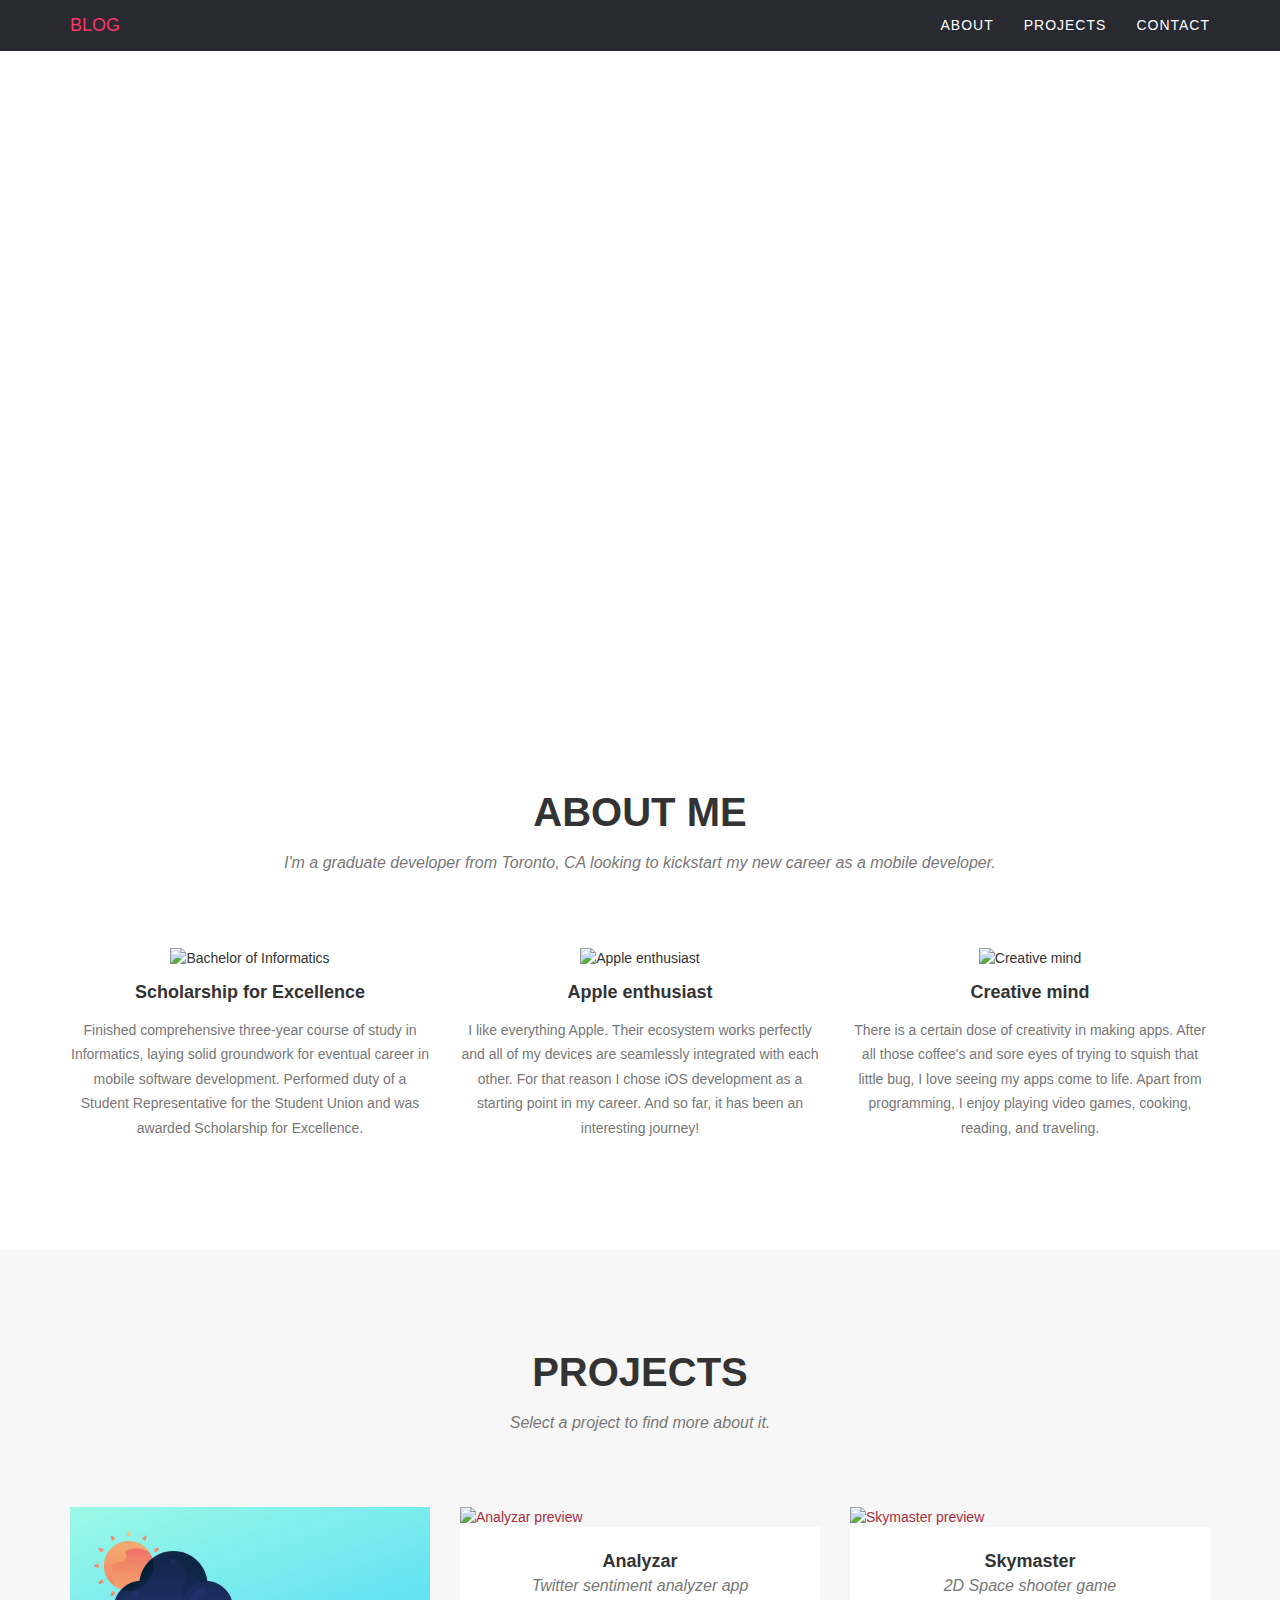
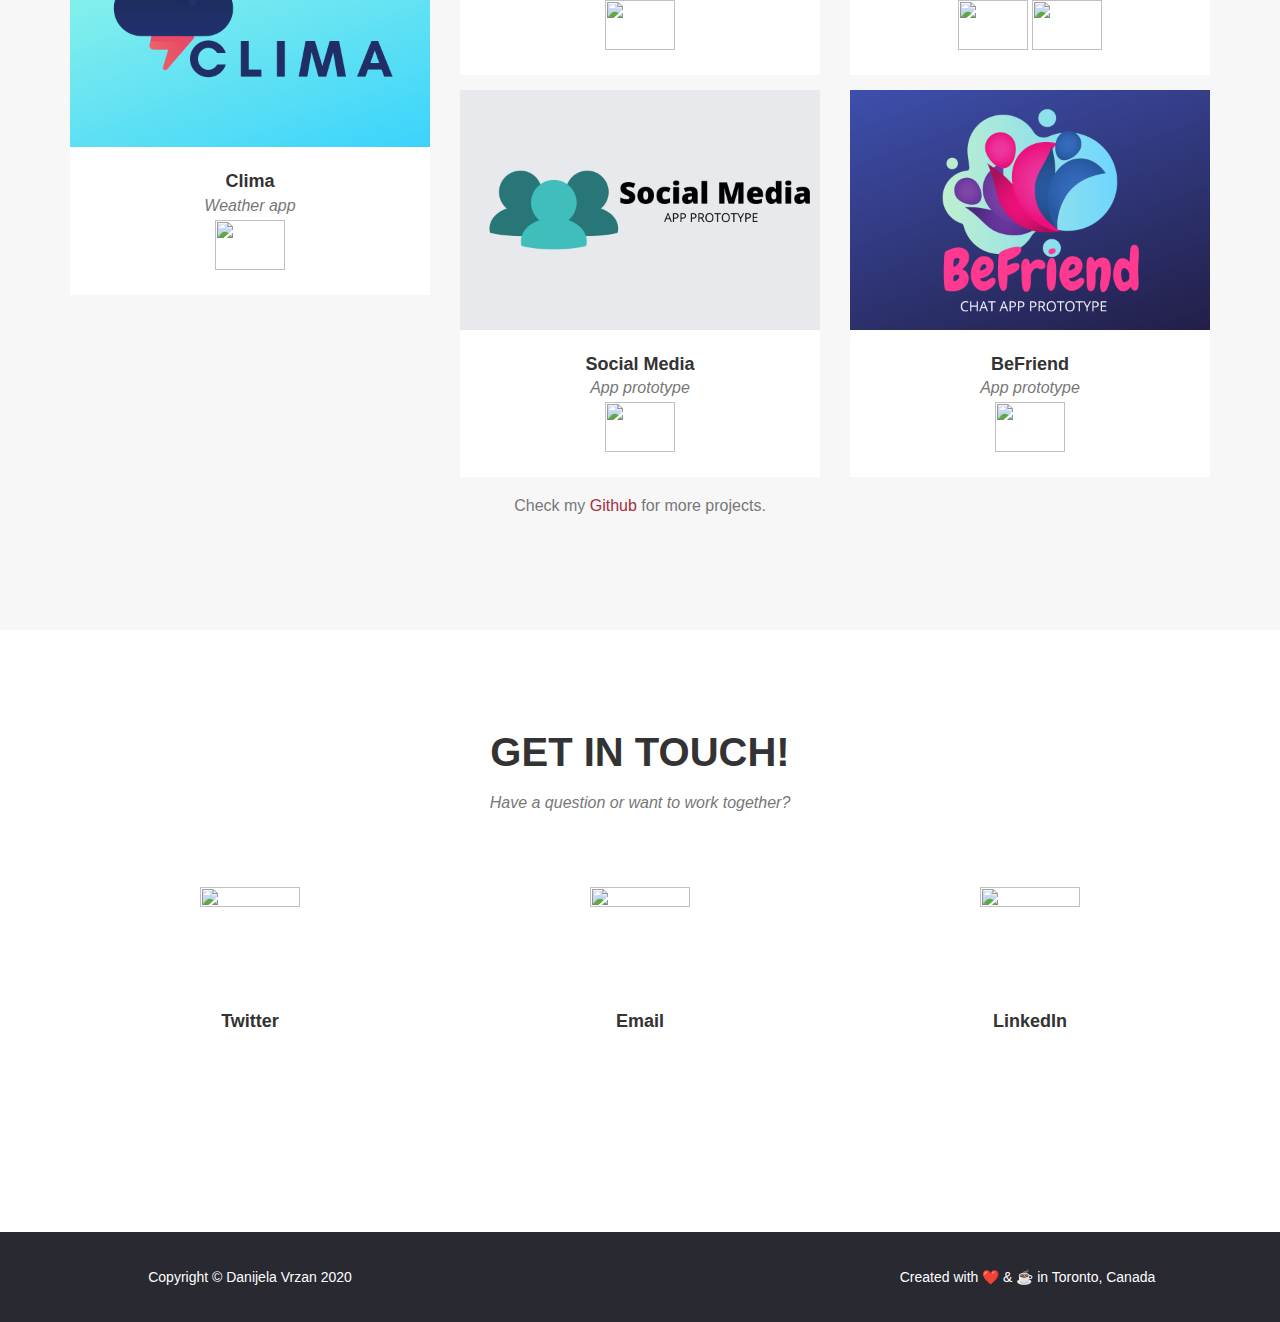
==== commit 6c1711ef: "update favicon html" ====
--- a/index.html
+++ b/index.html
@@ -1 +1 @@
-<!DOCTYPE html> <html lang="en"> <head> <meta charset="UTF-8"> <meta name="viewport" content="width=device-width, initial-scale=1"> <title>Portfolio</title> <link rel='stylesheet' href='https://ajax.googleapis.com/ajax/libs/jqueryui/1.11.2/themes/smoothness/jquery-ui.css'> <link rel='stylesheet' href='https://maxcdn.bootstrapcdn.com/bootstrap/3.2.0/css/bootstrap.min.css'> <link rel='stylesheet' href='https://startbootstrap.com/templates/agency/font-awesome-4.1.0/css/font-awesome.min.css'> <link rel="stylesheet" href="./style.css"> </head> <body> <!-- partial:index.partial.html --> <body id="page-top" class="index" data-pinterest-extension-installed="cr1.3.4"> <!-- Navigation --> <nav class="navbar navbar-default navbar-fixed-top navbar-shrink"> <div class="container"> <!-- Brand and toggle get grouped for better mobile display --> <div class="navbar-header page-scroll"> <button type="button" class="navbar-toggle" data-toggle="collapse" data-target="#bs-example-navbar-collapse-1"> <span class="sr-only">Toggle navigation</span> <span class="icon-bar"></span> <span class="icon-bar"></span> <span class="icon-bar"></span> </button> <a class="navbar-brand page-scroll" href="https://medium.com/@dvrzan">BLOG</a> </div> <!-- Collect the nav links, forms, and other content for toggling --> <div class="collapse navbar-collapse" id="bs-example-navbar-collapse-1"> <ul class="nav navbar-nav navbar-right"> <li class="hidden active"> <a href="#page-top"></a> </li> <li class=""> <a class="page-scroll" href="#about">About</a> </li> <li class=""> <a class="page-scroll" href="#projects">Projects</a> </li> <li class=""> <a class="page-scroll" href="#contact">Contact</a> </li> </ul> </div> <!-- /.navbar-collapse --> </div> <!-- /.container-fluid --> </nav> <!-- Header --> <header> <div class="container"> <div class="intro-text"> <div class="intro-lead-in">Junior iOS Developer</div> <div class="intro-heading">Danijela Vrzan</div> </div> </div> </header> <!-- About Section --> <section id="about"> <div class="container"> <div class="row"> <div class="col-lg-12 text-center"> <h2 class="section-heading">About me</h2> <h3 class="section-subheading text-muted">I'm a graduate developer from Toronto, CA looking to kickstart my new career as a mobile developer.</h3> </div> </div> <div class="row text-center"> <div class="col-md-4"> <span class="fa-stack fa-4x"> <i class="fa fa-circle fa-stack-2x text-primary"></i> <img src="images/about-me1.png" alt="Bachelor of Informatics"> </span> <h4 class="about-heading">Scholarship for Excellence</h4> <p class="text-muted">Finished comprehensive three-year course of study in Informatics, laying solid groundwork for eventual career in mobile software development. Performed duty of a Student Representative for the Student Union and was awarded Scholarship for Excellence.</p> </div> <div class="col-md-4"> <span class="fa-stack fa-4x"> <i class="fa fa-circle fa-stack-2x text-primary"></i> <img src="images/about-me2.png" alt="Apple enthusiast"> </span> <h4 class="about-heading">Apple enthusiast</h4> <p class="text-muted">I like everything Apple. Their ecosystem works perfectly and all of my devices are seamlessly integrated with each other. For that reason I chose iOS development as a starting point in my career. And so far, it has been an interesting journey!</p> </div> <div class="col-md-4"> <span class="fa-stack fa-4x"> <i class="fa fa-circle fa-stack-2x text-primary"></i> <img src="images/about-me3.png" alt="Creative mind"> </span> <h4 class="about-heading">Creative mind</h4> <p class="text-muted">There is a certain dose of creativity in making apps. After all those coffee's and sore eyes of trying to squish that little bug, I love seeing my apps come to life. Apart from programming, I enjoy playing video games, cooking, reading, and traveling. </p> </div> </div> </div> </section> <!-- Projects Grid Section --> <section id="projects" class="bg-light-gray"> <div class="container"> <div class="row"> <div class="col-lg-12 text-center"> <h2 class="section-heading">Projects</h2> <h3 class="section-subheading text-muted">Select a project to find more about it.</h3> </div> </div> <div class="row"> <!-- Project 1 --> <div class="col-md-4 col-sm-6 projects-item"> <a href="#projectsModal1" class="projects-link" data-toggle="modal"> <div class="projects-hover"> <div class="projects-hover-content"> <i class="fa fa-plus fa-3x"></i> </div> </div> <img src="images/projects/clima-preview-main.png" class="img-responsive" alt="Clima preview"> </a> <div class="projects-caption"> <h4>Clima</h4> <p class="text-muted">Weather app</p> <img src="images/technologies/swift-logo.png" class="img-technologies" alt="" width="70" height="50"> </div> </div> <!-- Project 2 --> <div class="col-md-4 col-sm-6 projects-item"> <a href="#projectsModal2" class="projects-link" data-toggle="modal"> <div class="projects-hover"> <div class="projects-hover-content"> <i class="fa fa-plus fa-3x"></i> </div> </div> <img src="images/projects/analyzar-preview-main.png" class="img-responsive" alt="Analyzar preview"> </a> <div class="projects-caption"> <h4>Analyzar</h4> <p class="text-muted">Twitter sentiment analyzer app</p> <img src="images/technologies/swift-logo.png" class="img-technologies" alt="" width="70" height="50"> </div> </div> <!-- Project 3 --> <div class="col-md-4 col-sm-6 projects-item"> <a href="#projectsModal3" class="projects-link" data-toggle="modal"> <div class="projects-hover"> <div class="projects-hover-content"> <i class="fa fa-plus fa-3x"></i> </div> </div> <img src="images/projects/skymaster-preview-main.png" class="img-responsive" alt="Skymaster preview"> </a> <div class="projects-caption"> <h4>Skymaster</h4> <p class="text-muted">2D Space shooter game</p> <img src="images/technologies/c-sharp-logo.png" class="img-technologies" alt="" width="70" height="50"> <img src="images/technologies/unity-logo.png" class="img-technologies" alt="" width="70" height="50"> </div> </div> <!-- Project 4 --> <div class="col-md-4 col-sm-6 projects-item"> <a href="#projectsModal4" class="projects-link" data-toggle="modal"> <div class="projects-hover"> <div class="projects-hover-content"> <i class="fa fa-plus fa-3x"></i> </div> </div> <img src="images/projects/social-media-preview-main.png" class="img-responsive" alt="Social Media preview"> </a> <div class="projects-caption"> <h4>Social Media</h4> <p class="text-muted">Prototype</p> <img src="images/technologies/swift-logo.png" class="img-technologies" alt="" width="70" height="50"> </div> </div> <!-- Project 5 --> <div class="col-md-4 col-sm-6 projects-item"> <a href="#projectsModal5" class="projects-link" data-toggle="modal"> <div class="projects-hover"> <div class="projects-hover-content"> <i class="fa fa-plus fa-3x"></i> </div> </div> <img src="images/projects/befriend-preview-main.png" class="img-responsive" alt="BeFriend preview"> </a> <div class="projects-caption"> <h4>BeFriend</h4> <p class="text-muted">Prototype</p> <img src="images/technologies/swift-logo.png" class="img-technologies" alt="" width="70" height="50"> </div> </div> <!-- Copy new project here --> <div class="row"> <div class="col-lg-8 col-lg-offset-2 text-center"> <p class="large text-muted">Check my <a href="https://github.com/dvrzan">Github</a> for more projects.</p> </div> </div> </div> </div> </section> <!-- Contact Section --> <section id="contact"> <div class="container"> <div class="row"> <div class="col-lg-12 text-center"> <h2 class="section-heading">Get in touch!</h2> <h3 class="section-subheading text-muted">Have a question or want to work together?</h3> </div> </div> <div class="row"> <div class="col-sm-4"> <div class="contact-member"> <a href="https://twitter.com/dvrzan"><img src="images/contact/twitter-icon.png" class="img-responsive" alt="" width="100" height="100"></a> <h4>Twitter</h4> </div> </div> <div class="col-sm-4"> <div class="contact-member"> <a href="mailto:danijela@danijelavrzan.com"><img src="images/contact/email-icon.png" class="img-responsive" alt="" width="100" height="100"></a> <h4>Email</h4> </div> </div> <div class="col-sm-4"> <div class="contact-member"> <a href="https://www.linkedin.com/in/dvrzan/"><img src="images/contact/linkedin-icon.png" class="img-responsive" alt="" width="100" height="100"></a> <h4>LinkedIn</h4> </div> </div> </div> </div> </section> <!-- Footer section --> <footer> <div class="container"> <div class="row"> <div class="col-md-4"> <span class="copyright">Copyright © Danijela Vrzan 2020</span> </div> <div class="col-md-4"> <ul> </ul> </div> <div class="col-md-4"> <ul class="list-inline quicklinks"> <li>Created with ❤️ & ☕️ in Toronto, Canada </li> </ul> </div> </div> </div> </footer> <!-- Projects Modals --> <!-- Use the modals below to showcase details about projects! --> <!-- Projects Modal 1 --> <div class="projects-modal modal fade" id="projectsModal1" tabindex="-1" role="dialog" aria-hidden="true"> <div class="modal-content"> <div class="container"> <div class="row"> <div class="col-lg-8 col-lg-offset-2"> <div class="modal-body"> <!-- Project Details Go Here --> <h2>Clima</h2> <p class="item-intro text-muted">Weather app</p> <img class="img-responsive img-centered" src="images/projects/clima-preview-detail.png" alt=""> <p> Apart from showing current and hourly weather, Clima shows information about sunset and sunrise times, wind speed, minimum, maximum and real feel temperatures. Built with Swift using Dark Sky API. Features simple UI, custom condition backgrounds, and a list of saved locations. </p> <p> The app is currently in development. </p> <p> <strong>Want to learn more about the project?</strong> You can check it out <a href="https://github.com/dvrzan/clima">HERE</a>. </p> <button type="button" class="btn btn-primary" data-dismiss="modal"> <i class="fa fa-times"></i> Close Project</button> </div> </div> </div> </div> </div> </div> <!-- Projects Modal 2 --> <div class="projects-modal modal fade" id="projectsModal2" tabindex="-1" role="dialog" aria-hidden="true"> <div class="modal-content"> <div class="container"> <div class="row"> <div class="col-lg-8 col-lg-offset-2"> <div class="modal-body"> <!-- Project Details Go Here --> <h2>Analyzar</h2> <p class="item-intro text-muted">Twitter sentiment analyzer</p> <img class="img-responsive img-centered" src="images/projects/analyzar-preview-detail.png" alt=""> <p> Analyzar provides insight on how people feel on a certain topic, person, or company. Built with Swift using Twitter API to provide sentiment. Features simple UI, fast analysis, and a simple introduction to machine learning series. </p> <p> <strong>Want to learn more about the project?</strong> You can check it out <a href="https://github.com/dvrzan/analyzar">HERE</a>. </p> <button type="button" class="btn btn-primary" data-dismiss="modal"> <i class="fa fa-times"></i> Close Project</button> </div> </div> </div> </div> </div> </div> <!-- Projects Modal 3 --> <div class="projects-modal modal fade" id="projectsModal3" tabindex="-1" role="dialog" aria-hidden="true"> <div class="modal-content"> <div class="container"> <div class="row"> <div class="col-lg-8 col-lg-offset-2"> <div class="modal-body"> <!-- Project Details Go Here --> <h2>Skymaster</h2> <p class="item-intro text-muted">2D Space shooter game</p> <img class="img-responsive img-centered" src="images/projects/skymaster-preview-detail.png" alt=""> <p> Skymaster is a fast-paced 2D space shooter game where you test your abilities to become the next executive officer aboard the Skymaster spaceship. Built using Unity and C#. Features a single and local co-op playing styles, different power-ups to aid you in the battle, and an awesome exploding sounds and graphics. </p> <p> <strong>Want to learn more about the project?</strong> You can check it out <a href="https://github.com/dvrzan/skymaster">HERE</a>. </p> <p> Want to try the game? <a href="https://dvrzan.github.io/skymaster/index.html">YES!</a> </p> <button type="button" class="btn btn-primary" data-dismiss="modal"> <i class="fa fa-times"></i> Close Project</button> </div> </div> </div> </div> </div> </div> <!-- Projects Modal 4 --> <div class="projects-modal modal fade" id="projectsModal4" tabindex="-1" role="dialog" aria-hidden="true"> <div class="modal-content"> <div class="container"> <div class="row"> <div class="col-lg-8 col-lg-offset-2"> <div class="modal-body"> <!-- Project Details Go Here --> <h2>Social Media</h2> <p class="item-intro text-muted">App prototype</p> <img class="img-responsive img-centered" src="images/projects/social-media-preview-detail.png" alt=""> <p> A simple prototype social media app to show some basic concepts such as home screen showing names and comments, profile screen with detailed information about a contact, and albums list and pictures for each album. Built with Swift. </p> <p> <strong>Want to learn more about the project?</strong> You can check it out <a href="https://github.com/dvrzan/social-media">HERE</a>. </p> <button type="button" class="btn btn-primary" data-dismiss="modal"> <i class="fa fa-times"></i> Close Project</button> </div> </div> </div> </div> </div> </div> <!-- Projects Modal 5 --> <div class="projects-modal modal fade" id="projectsModal5" tabindex="-1" role="dialog" aria-hidden="true"> <div class="modal-content"> <div class="container"> <div class="row"> <div class="col-lg-8 col-lg-offset-2"> <div class="modal-body"> <!-- Project Details Go Here --> <h2>BeFriend</h2> <p class="item-intro text-muted">App prototype</p> <img class="img-responsive img-centered" src="images/projects/befriend-preview-detail.png" alt=""> <p> BeFriend is a simple chat app prototype that uses Firebase for authentication. Users can login and register with email and password. Built with Swift. </p> <p> <strong>Want to learn more about the project?</strong> You can check it out <a href="https://github.com/dvrzan/befriend">HERE</a>. </p> <button type="button" class="btn btn-primary" data-dismiss="modal"> <i class="fa fa-times"></i> Close Project</button> </div> </div> </div> </div> </div> </div> <!-- jQuery Version 1.11.0 --> <script src="https://raw.githubusercontent.com/IronSummitMedia/startbootstrap/gh-pages/templates/agency/js/jquery-1.11.0.js"></script> <!-- Bootstrap Core JavaScript --> <script src="https://raw.githubusercontent.com/IronSummitMedia/startbootstrap/gh-pages/templates/agency/js/bootstrap.min.js"></script> <!-- Plugin JavaScript --> <script src="https://cdnjs.cloudflare.com/ajax/libs/jquery-easing/1.3/jquery.easing.min.js"></script> <script src="https://raw.githubusercontent.com/IronSummitMedia/startbootstrap/gh-pages/templates/agency/js/classie.js"></script> <script src="https://raw.githubusercontent.com/IronSummitMedia/startbootstrap/gh-pages/templates/agency/js/cbpAnimatedHeader.js"></script> <!-- anotherDelete Form JavaScript --> <script src="https://raw.githubusercontent.com/IronSummitMedia/startbootstrap/gh-pages/templates/agency/js/jqBootstrapValidation.js"></script> <script src="https://raw.githubusercontent.com/IronSummitMedia/startbootstrap/gh-pages/templates/agency/js/anotherDelete_me.js"></script> <span style="height: 20px; width: 40px; min-height: 20px; min-width: 40px; position: absolute; opacity: 0.85; z-index: 8675309; display: none; cursor: pointer; background-image: url([data-uri]);"></span> </body> <!-- partial --> <script src='https://cdnjs.cloudflare.com/ajax/libs/jquery/2.1.3/jquery.min.js'></script> <script src='https://ajax.googleapis.com/ajax/libs/jqueryui/1.11.2/jquery-ui.min.js'></script> <script src='https://maxcdn.bootstrapcdn.com/bootstrap/3.2.0/js/bootstrap.min.js'></script> <script src="./script.js"></script> </body> </html>+<!DOCTYPE html> <html lang="en"> <head> <meta charset="UTF-8"> <meta name="viewport" content="width=device-width, initial-scale=1"> <title>Portfolio</title> <link rel='stylesheet' href='https://ajax.googleapis.com/ajax/libs/jqueryui/1.11.2/themes/smoothness/jquery-ui.css'> <link rel='stylesheet' href='https://maxcdn.bootstrapcdn.com/bootstrap/3.2.0/css/bootstrap.min.css'> <link rel='stylesheet' href='https://startbootstrap.com/templates/agency/font-awesome-4.1.0/css/font-awesome.min.css'> <link rel="stylesheet" href="./style.css"> <link rel="shortcut icon" type="image/x-icon" href="favicon.ico" /> </head> <body> <!-- partial:index.partial.html --> <body id="page-top" class="index" data-pinterest-extension-installed="cr1.3.4"> <!-- Navigation --> <nav class="navbar navbar-default navbar-fixed-top navbar-shrink"> <div class="container"> <!-- Brand and toggle get grouped for better mobile display --> <div class="navbar-header page-scroll"> <button type="button" class="navbar-toggle" data-toggle="collapse" data-target="#bs-example-navbar-collapse-1"> <span class="sr-only">Toggle navigation</span> <span class="icon-bar"></span> <span class="icon-bar"></span> <span class="icon-bar"></span> </button> <a class="navbar-brand page-scroll" href="https://medium.com/@dvrzan">BLOG</a> </div> <!-- Collect the nav links, forms, and other content for toggling --> <div class="collapse navbar-collapse" id="bs-example-navbar-collapse-1"> <ul class="nav navbar-nav navbar-right"> <li class="hidden active"> <a href="#page-top"></a> </li> <li class=""> <a class="page-scroll" href="#about">About</a> </li> <li class=""> <a class="page-scroll" href="#projects">Projects</a> </li> <li class=""> <a class="page-scroll" href="#contact">Contact</a> </li> </ul> </div> <!-- /.navbar-collapse --> </div> <!-- /.container-fluid --> </nav> <!-- Header --> <header> <div class="container"> <div class="intro-text"> <div class="intro-lead-in">Junior iOS Developer</div> <div class="intro-heading">Danijela Vrzan</div> </div> </div> </header> <!-- About Section --> <section id="about"> <div class="container"> <div class="row"> <div class="col-lg-12 text-center"> <h2 class="section-heading">About me</h2> <h3 class="section-subheading text-muted">I'm a graduate developer from Toronto, CA looking to kickstart my new career as a mobile developer.</h3> </div> </div> <div class="row text-center"> <div class="col-md-4"> <span class="fa-stack fa-4x"> <i class="fa fa-circle fa-stack-2x text-primary"></i> <img src="images/about-me1.png" alt="Bachelor of Informatics"> </span> <h4 class="about-heading">Scholarship for Excellence</h4> <p class="text-muted">Finished comprehensive three-year course of study in Informatics, laying solid groundwork for eventual career in mobile software development. Performed duty of a Student Representative for the Student Union and was awarded Scholarship for Excellence.</p> </div> <div class="col-md-4"> <span class="fa-stack fa-4x"> <i class="fa fa-circle fa-stack-2x text-primary"></i> <img src="images/about-me2.png" alt="Apple enthusiast"> </span> <h4 class="about-heading">Apple enthusiast</h4> <p class="text-muted">I like everything Apple. Their ecosystem works perfectly and all of my devices are seamlessly integrated with each other. For that reason I chose iOS development as a starting point in my career. And so far, it has been an interesting journey!</p> </div> <div class="col-md-4"> <span class="fa-stack fa-4x"> <i class="fa fa-circle fa-stack-2x text-primary"></i> <img src="images/about-me3.png" alt="Creative mind"> </span> <h4 class="about-heading">Creative mind</h4> <p class="text-muted">There is a certain dose of creativity in making apps. After all those coffee's and sore eyes of trying to squish that little bug, I love seeing my apps come to life. Apart from programming, I enjoy playing video games, cooking, reading, and traveling. </p> </div> </div> </div> </section> <!-- Projects Grid Section --> <section id="projects" class="bg-light-gray"> <div class="container"> <div class="row"> <div class="col-lg-12 text-center"> <h2 class="section-heading">Projects</h2> <h3 class="section-subheading text-muted">Select a project to find more about it.</h3> </div> </div> <div class="row"> <!-- Project 1 --> <div class="col-md-4 col-sm-6 projects-item"> <a href="#projectsModal1" class="projects-link" data-toggle="modal"> <div class="projects-hover"> <div class="projects-hover-content"> <i class="fa fa-plus fa-3x"></i> </div> </div> <img src="images/projects/clima-preview-main.png" class="img-responsive" alt="Clima preview"> </a> <div class="projects-caption"> <h4>Clima</h4> <p class="text-muted">Weather app</p> <img src="images/technologies/swift-logo.png" class="img-technologies" alt="" width="70" height="50"> </div> </div> <!-- Project 2 --> <div class="col-md-4 col-sm-6 projects-item"> <a href="#projectsModal2" class="projects-link" data-toggle="modal"> <div class="projects-hover"> <div class="projects-hover-content"> <i class="fa fa-plus fa-3x"></i> </div> </div> <img src="images/projects/analyzar-preview-main.png" class="img-responsive" alt="Analyzar preview"> </a> <div class="projects-caption"> <h4>Analyzar</h4> <p class="text-muted">Twitter sentiment analyzer app</p> <img src="images/technologies/swift-logo.png" class="img-technologies" alt="" width="70" height="50"> </div> </div> <!-- Project 3 --> <div class="col-md-4 col-sm-6 projects-item"> <a href="#projectsModal3" class="projects-link" data-toggle="modal"> <div class="projects-hover"> <div class="projects-hover-content"> <i class="fa fa-plus fa-3x"></i> </div> </div> <img src="images/projects/skymaster-preview-main.png" class="img-responsive" alt="Skymaster preview"> </a> <div class="projects-caption"> <h4>Skymaster</h4> <p class="text-muted">2D Space shooter game</p> <img src="images/technologies/c-sharp-logo.png" class="img-technologies" alt="" width="70" height="50"> <img src="images/technologies/unity-logo.png" class="img-technologies" alt="" width="70" height="50"> </div> </div> <!-- Project 4 --> <div class="col-md-4 col-sm-6 projects-item"> <a href="#projectsModal4" class="projects-link" data-toggle="modal"> <div class="projects-hover"> <div class="projects-hover-content"> <i class="fa fa-plus fa-3x"></i> </div> </div> <img src="images/projects/social-media-preview-main1.png" class="img-responsive" alt="Social Media preview"> </a> <div class="projects-caption"> <h4>Social Media</h4> <p class="text-muted">App prototype</p> <img src="images/technologies/swift-logo.png" class="img-technologies" alt="" width="70" height="50"> </div> </div> <!-- Project 5 --> <div class="col-md-4 col-sm-6 projects-item"> <a href="#projectsModal5" class="projects-link" data-toggle="modal"> <div class="projects-hover"> <div class="projects-hover-content"> <i class="fa fa-plus fa-3x"></i> </div> </div> <img src="images/projects/befriend-preview-main.png" class="img-responsive" alt="BeFriend preview"> </a> <div class="projects-caption"> <h4>BeFriend</h4> <p class="text-muted">App prototype</p> <img src="images/technologies/swift-logo.png" class="img-technologies" alt="" width="70" height="50"> </div> </div> <!-- Copy new project here --> <div class="row"> <div class="col-lg-8 col-lg-offset-2 text-center"> <p class="large text-muted">Check my <a href="https://github.com/dvrzan">Github</a> for more projects.</p> </div> </div> </div> </div> </section> <!-- Contact Section --> <section id="contact"> <div class="container"> <div class="row"> <div class="col-lg-12 text-center"> <h2 class="section-heading">Get in touch!</h2> <h3 class="section-subheading text-muted">Have a question or want to work together?</h3> </div> </div> <div class="row"> <div class="col-sm-4"> <div class="contact-member"> <a href="https://twitter.com/dvrzan"><img src="images/contact/twitter-icon.png" class="img-responsive" alt="" width="100" height="100"></a> <h4>Twitter</h4> </div> </div> <div class="col-sm-4"> <div class="contact-member"> <a href="mailto:danijela@danijelavrzan.com"><img src="images/contact/email-icon.png" class="img-responsive" alt="" width="100" height="100"></a> <h4>Email</h4> </div> </div> <div class="col-sm-4"> <div class="contact-member"> <a href="https://www.linkedin.com/in/dvrzan/"><img src="images/contact/linkedin-icon.png" class="img-responsive" alt="" width="100" height="100"></a> <h4>LinkedIn</h4> </div> </div> </div> </div> </section> <!-- Footer section --> <footer> <div class="container"> <div class="row"> <div class="col-md-4"> <span class="copyright">Copyright © Danijela Vrzan 2020</span> </div> <div class="col-md-4"> <ul> </ul> </div> <div class="col-md-4"> <ul class="list-inline quicklinks"> <li>Created with ❤️ & ☕️ in Toronto, Canada </li> </ul> </div> </div> </div> </footer> <!-- Projects Modals --> <!-- Use the modals below to showcase details about projects! --> <!-- Projects Modal 1 --> <div class="projects-modal modal fade" id="projectsModal1" tabindex="-1" role="dialog" aria-hidden="true"> <div class="modal-content"> <div class="container"> <div class="row"> <div class="col-lg-8 col-lg-offset-2"> <div class="modal-body"> <!-- Project Details Go Here --> <h2>Clima</h2> <p class="item-intro text-muted">Weather app</p> <img class="img-responsive img-centered" src="images/projects/clima-preview-detail.png" alt=""> <p> Apart from showing current and hourly weather, Clima shows information about sunset and sunrise times, wind speed, minimum, maximum and real feel temperatures. Built with Swift using Dark Sky API. Features simple UI, custom condition backgrounds, and a list of saved locations. </p> <p> The app is currently in development. </p> <p> <strong>Want to learn more about the project?</strong> You can check it out <a href="https://github.com/dvrzan/clima">HERE</a>. </p> <button type="button" class="btn btn-primary" data-dismiss="modal"> <i class="fa fa-times"></i> Close Project</button> </div> </div> </div> </div> </div> </div> <!-- Projects Modal 2 --> <div class="projects-modal modal fade" id="projectsModal2" tabindex="-1" role="dialog" aria-hidden="true"> <div class="modal-content"> <div class="container"> <div class="row"> <div class="col-lg-8 col-lg-offset-2"> <div class="modal-body"> <!-- Project Details Go Here --> <h2>Analyzar</h2> <p class="item-intro text-muted">Twitter sentiment analyzer app</p> <img class="img-responsive img-centered" src="images/projects/analyzar-preview-detail1.png" alt=""> <p> Analyzar provides insight on how people feel on a certain topic, person, or company. Built with Swift using Twitter API to provide sentiment. Features simple UI, fast analysis, and a simple introduction to machine learning series. </p> <p> <strong>Want to learn more about the project?</strong> You can check it out <a href="https://github.com/dvrzan/analyzar">HERE</a>. </p> <button type="button" class="btn btn-primary" data-dismiss="modal"> <i class="fa fa-times"></i> Close Project</button> </div> </div> </div> </div> </div> </div> <!-- Projects Modal 3 --> <div class="projects-modal modal fade" id="projectsModal3" tabindex="-1" role="dialog" aria-hidden="true"> <div class="modal-content"> <div class="container"> <div class="row"> <div class="col-lg-8 col-lg-offset-2"> <div class="modal-body"> <!-- Project Details Go Here --> <h2>Skymaster</h2> <p class="item-intro text-muted">2D Space shooter game</p> <img class="img-responsive img-centered" src="images/projects/skymaster-preview-detail.png" alt=""> <p> Skymaster is a fast-paced 2D space shooter game where you test your abilities to become the next executive officer aboard the Skymaster spaceship. Built using Unity and C#. Features a single and local co-op playing styles, different power-ups to aid you in the battle, and an awesome exploding sounds and graphics. </p> <p> <strong>Want to learn more about the project?</strong> You can check it out <a href="https://github.com/dvrzan/skymaster">HERE</a>. </p> <p> Want to try the game? <a href="https://dvrzan.github.io/skymaster/index.html">YES!</a> </p> <button type="button" class="btn btn-primary" data-dismiss="modal"> <i class="fa fa-times"></i> Close Project</button> </div> </div> </div> </div> </div> </div> <!-- Projects Modal 4 --> <div class="projects-modal modal fade" id="projectsModal4" tabindex="-1" role="dialog" aria-hidden="true"> <div class="modal-content"> <div class="container"> <div class="row"> <div class="col-lg-8 col-lg-offset-2"> <div class="modal-body"> <!-- Project Details Go Here --> <h2>Social Media</h2> <p class="item-intro text-muted">App prototype</p> <img class="img-responsive img-centered" src="images/projects/social-media-preview-detail.png" alt=""> <p> A simple prototype social media app to show some basic concepts such as home screen showing names and comments, profile screen with detailed information about a contact, and albums list and pictures for each album. Built with Swift. </p> <p> <strong>Want to learn more about the project?</strong> You can check it out <a href="https://github.com/dvrzan/social-media">HERE</a>. </p> <button type="button" class="btn btn-primary" data-dismiss="modal"> <i class="fa fa-times"></i> Close Project</button> </div> </div> </div> </div> </div> </div> <!-- Projects Modal 5 --> <div class="projects-modal modal fade" id="projectsModal5" tabindex="-1" role="dialog" aria-hidden="true"> <div class="modal-content"> <div class="container"> <div class="row"> <div class="col-lg-8 col-lg-offset-2"> <div class="modal-body"> <!-- Project Details Go Here --> <h2>BeFriend</h2> <p class="item-intro text-muted">App prototype</p> <img class="img-responsive img-centered" src="images/projects/befriend-preview-detail.png" alt=""> <p> BeFriend is a simple chat app prototype that uses Firebase for authentication. Users can login and register with email and password. Built with Swift. </p> <p> <strong>Want to learn more about the project?</strong> You can check it out <a href="https://github.com/dvrzan/befriend">HERE</a>. </p> <button type="button" class="btn btn-primary" data-dismiss="modal"> <i class="fa fa-times"></i> Close Project</button> </div> </div> </div> </div> </div> </div> <!-- jQuery Version 1.11.0 --> <script src="https://raw.githubusercontent.com/IronSummitMedia/startbootstrap/gh-pages/templates/agency/js/jquery-1.11.0.js"></script> <!-- Bootstrap Core JavaScript --> <script src="https://raw.githubusercontent.com/IronSummitMedia/startbootstrap/gh-pages/templates/agency/js/bootstrap.min.js"></script> <!-- Plugin JavaScript --> <script src="https://cdnjs.cloudflare.com/ajax/libs/jquery-easing/1.3/jquery.easing.min.js"></script> <script src="https://raw.githubusercontent.com/IronSummitMedia/startbootstrap/gh-pages/templates/agency/js/classie.js"></script> <script src="https://raw.githubusercontent.com/IronSummitMedia/startbootstrap/gh-pages/templates/agency/js/cbpAnimatedHeader.js"></script> <!-- anotherDelete Form JavaScript --> <script src="https://raw.githubusercontent.com/IronSummitMedia/startbootstrap/gh-pages/templates/agency/js/jqBootstrapValidation.js"></script> <script src="https://raw.githubusercontent.com/IronSummitMedia/startbootstrap/gh-pages/templates/agency/js/anotherDelete_me.js"></script> <span style="height: 20px; width: 40px; min-height: 20px; min-width: 40px; position: absolute; opacity: 0.85; z-index: 8675309; display: none; cursor: pointer; background-image: url([data-uri]);"></span> </body> <!-- partial --> <script src='https://cdnjs.cloudflare.com/ajax/libs/jquery/2.1.3/jquery.min.js'></script> <script src='https://ajax.googleapis.com/ajax/libs/jqueryui/1.11.2/jquery-ui.min.js'></script> <script src='https://maxcdn.bootstrapcdn.com/bootstrap/3.2.0/js/bootstrap.min.js'></script> <script src="./script.js"></script> </body> </html>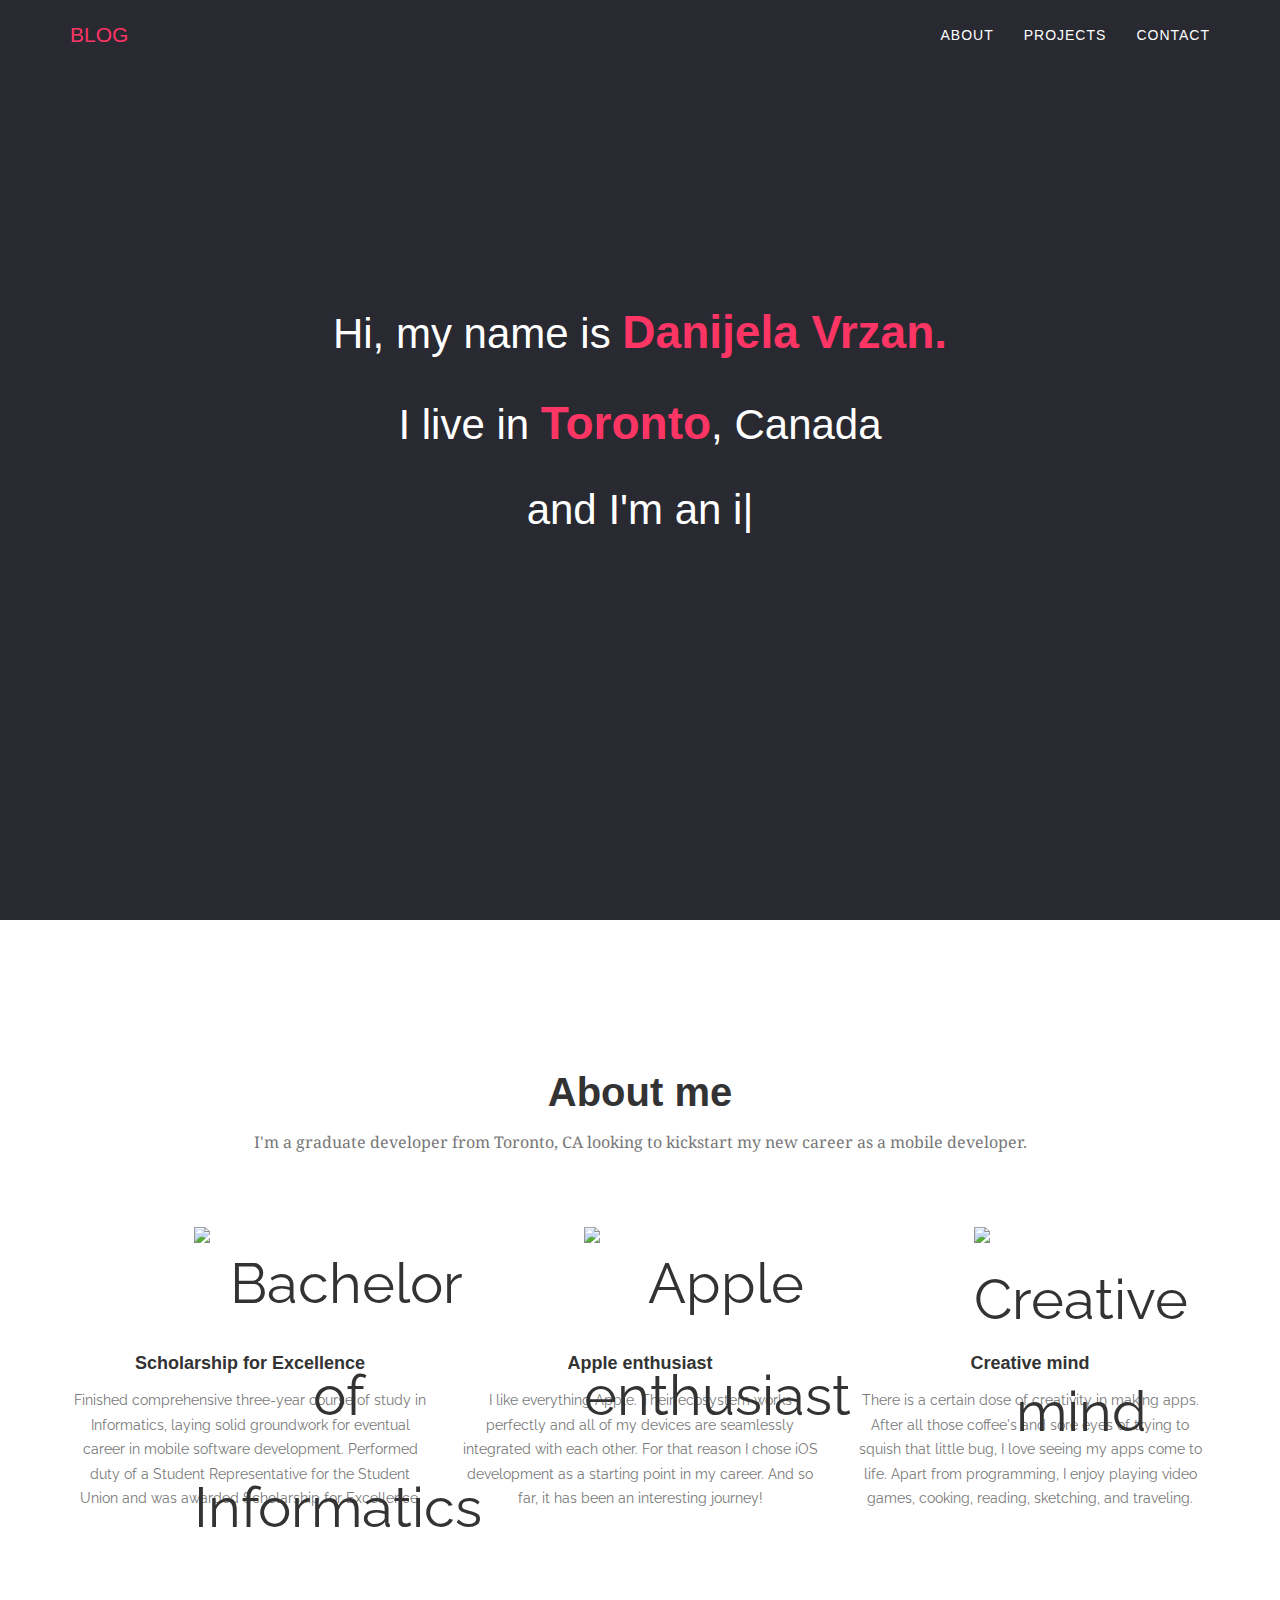
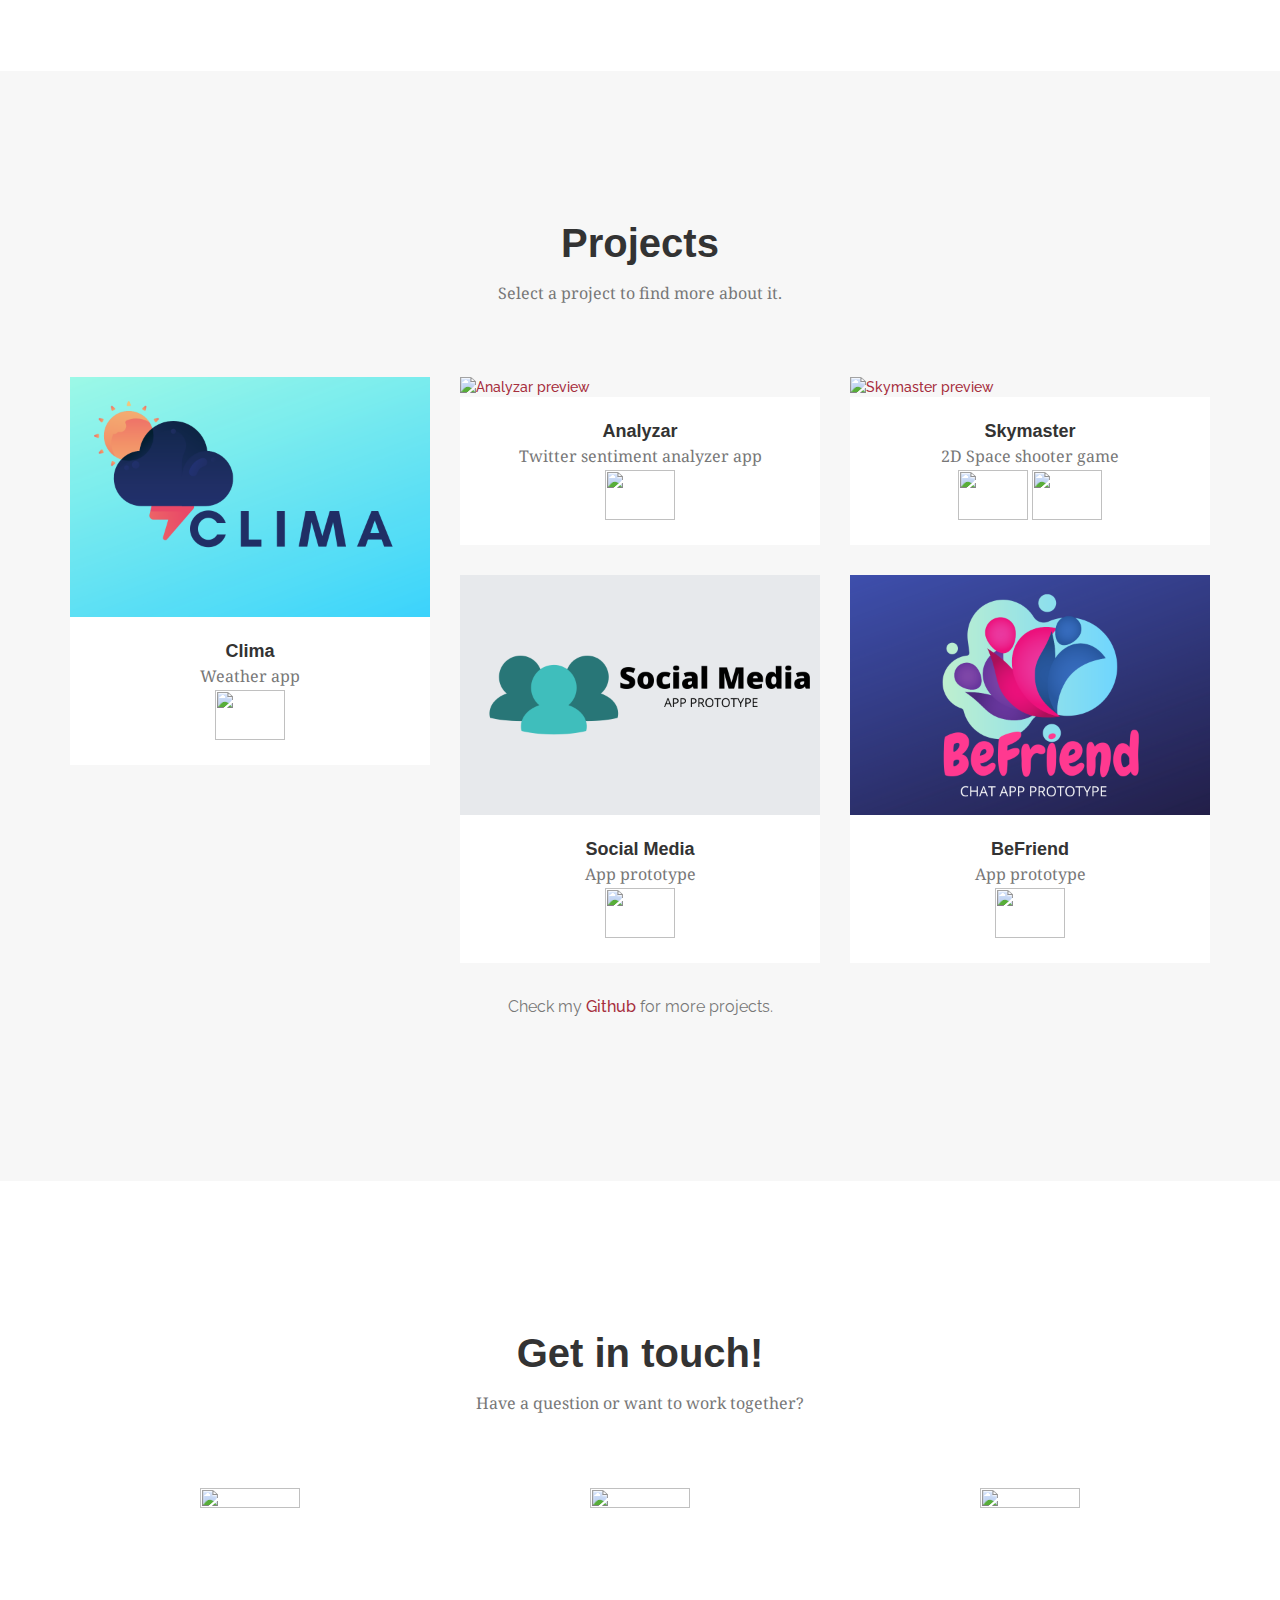
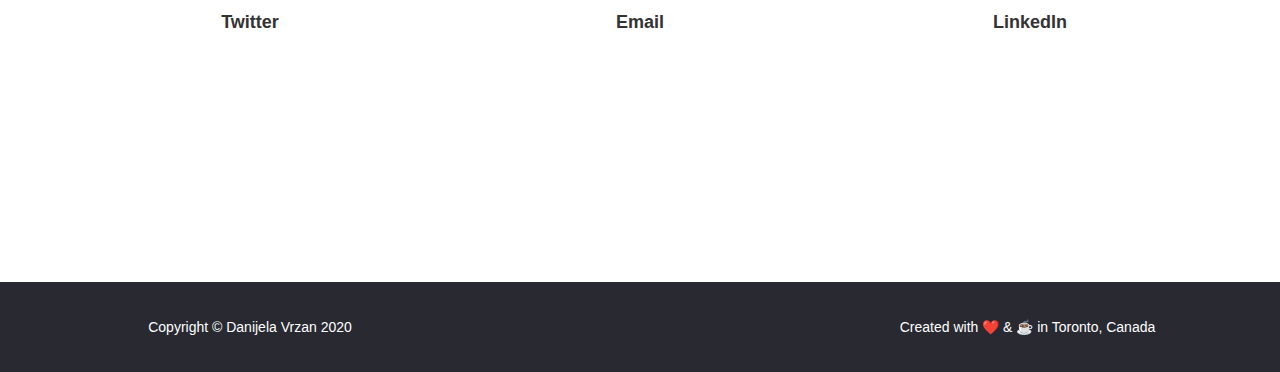
==== commit e4c31aed: "implement new header" ====
--- a/index.html
+++ b/index.html
@@ -1 +1 @@
-<!DOCTYPE html> <html lang="en"> <head> <meta charset="UTF-8"> <meta name="viewport" content="width=device-width, initial-scale=1"> <title>Portfolio</title> <link rel='stylesheet' href='https://ajax.googleapis.com/ajax/libs/jqueryui/1.11.2/themes/smoothness/jquery-ui.css'> <link rel='stylesheet' href='https://maxcdn.bootstrapcdn.com/bootstrap/3.2.0/css/bootstrap.min.css'> <link rel='stylesheet' href='https://startbootstrap.com/templates/agency/font-awesome-4.1.0/css/font-awesome.min.css'> <link rel="stylesheet" href="./style.css"> <link rel="shortcut icon" type="image/x-icon" href="favicon.ico" /> </head> <body> <!-- partial:index.partial.html --> <body id="page-top" class="index" data-pinterest-extension-installed="cr1.3.4"> <!-- Navigation --> <nav class="navbar navbar-default navbar-fixed-top navbar-shrink"> <div class="container"> <!-- Brand and toggle get grouped for better mobile display --> <div class="navbar-header page-scroll"> <button type="button" class="navbar-toggle" data-toggle="collapse" data-target="#bs-example-navbar-collapse-1"> <span class="sr-only">Toggle navigation</span> <span class="icon-bar"></span> <span class="icon-bar"></span> <span class="icon-bar"></span> </button> <a class="navbar-brand page-scroll" href="https://medium.com/@dvrzan">BLOG</a> </div> <!-- Collect the nav links, forms, and other content for toggling --> <div class="collapse navbar-collapse" id="bs-example-navbar-collapse-1"> <ul class="nav navbar-nav navbar-right"> <li class="hidden active"> <a href="#page-top"></a> </li> <li class=""> <a class="page-scroll" href="#about">About</a> </li> <li class=""> <a class="page-scroll" href="#projects">Projects</a> </li> <li class=""> <a class="page-scroll" href="#contact">Contact</a> </li> </ul> </div> <!-- /.navbar-collapse --> </div> <!-- /.container-fluid --> </nav> <!-- Header --> <header> <div class="container"> <div class="intro-text"> <div class="intro-lead-in">Junior iOS Developer</div> <div class="intro-heading">Danijela Vrzan</div> </div> </div> </header> <!-- About Section --> <section id="about"> <div class="container"> <div class="row"> <div class="col-lg-12 text-center"> <h2 class="section-heading">About me</h2> <h3 class="section-subheading text-muted">I'm a graduate developer from Toronto, CA looking to kickstart my new career as a mobile developer.</h3> </div> </div> <div class="row text-center"> <div class="col-md-4"> <span class="fa-stack fa-4x"> <i class="fa fa-circle fa-stack-2x text-primary"></i> <img src="images/about-me1.png" alt="Bachelor of Informatics"> </span> <h4 class="about-heading">Scholarship for Excellence</h4> <p class="text-muted">Finished comprehensive three-year course of study in Informatics, laying solid groundwork for eventual career in mobile software development. Performed duty of a Student Representative for the Student Union and was awarded Scholarship for Excellence.</p> </div> <div class="col-md-4"> <span class="fa-stack fa-4x"> <i class="fa fa-circle fa-stack-2x text-primary"></i> <img src="images/about-me2.png" alt="Apple enthusiast"> </span> <h4 class="about-heading">Apple enthusiast</h4> <p class="text-muted">I like everything Apple. Their ecosystem works perfectly and all of my devices are seamlessly integrated with each other. For that reason I chose iOS development as a starting point in my career. And so far, it has been an interesting journey!</p> </div> <div class="col-md-4"> <span class="fa-stack fa-4x"> <i class="fa fa-circle fa-stack-2x text-primary"></i> <img src="images/about-me3.png" alt="Creative mind"> </span> <h4 class="about-heading">Creative mind</h4> <p class="text-muted">There is a certain dose of creativity in making apps. After all those coffee's and sore eyes of trying to squish that little bug, I love seeing my apps come to life. Apart from programming, I enjoy playing video games, cooking, reading, and traveling. </p> </div> </div> </div> </section> <!-- Projects Grid Section --> <section id="projects" class="bg-light-gray"> <div class="container"> <div class="row"> <div class="col-lg-12 text-center"> <h2 class="section-heading">Projects</h2> <h3 class="section-subheading text-muted">Select a project to find more about it.</h3> </div> </div> <div class="row"> <!-- Project 1 --> <div class="col-md-4 col-sm-6 projects-item"> <a href="#projectsModal1" class="projects-link" data-toggle="modal"> <div class="projects-hover"> <div class="projects-hover-content"> <i class="fa fa-plus fa-3x"></i> </div> </div> <img src="images/projects/clima-preview-main.png" class="img-responsive" alt="Clima preview"> </a> <div class="projects-caption"> <h4>Clima</h4> <p class="text-muted">Weather app</p> <img src="images/technologies/swift-logo.png" class="img-technologies" alt="" width="70" height="50"> </div> </div> <!-- Project 2 --> <div class="col-md-4 col-sm-6 projects-item"> <a href="#projectsModal2" class="projects-link" data-toggle="modal"> <div class="projects-hover"> <div class="projects-hover-content"> <i class="fa fa-plus fa-3x"></i> </div> </div> <img src="images/projects/analyzar-preview-main.png" class="img-responsive" alt="Analyzar preview"> </a> <div class="projects-caption"> <h4>Analyzar</h4> <p class="text-muted">Twitter sentiment analyzer app</p> <img src="images/technologies/swift-logo.png" class="img-technologies" alt="" width="70" height="50"> </div> </div> <!-- Project 3 --> <div class="col-md-4 col-sm-6 projects-item"> <a href="#projectsModal3" class="projects-link" data-toggle="modal"> <div class="projects-hover"> <div class="projects-hover-content"> <i class="fa fa-plus fa-3x"></i> </div> </div> <img src="images/projects/skymaster-preview-main.png" class="img-responsive" alt="Skymaster preview"> </a> <div class="projects-caption"> <h4>Skymaster</h4> <p class="text-muted">2D Space shooter game</p> <img src="images/technologies/c-sharp-logo.png" class="img-technologies" alt="" width="70" height="50"> <img src="images/technologies/unity-logo.png" class="img-technologies" alt="" width="70" height="50"> </div> </div> <!-- Project 4 --> <div class="col-md-4 col-sm-6 projects-item"> <a href="#projectsModal4" class="projects-link" data-toggle="modal"> <div class="projects-hover"> <div class="projects-hover-content"> <i class="fa fa-plus fa-3x"></i> </div> </div> <img src="images/projects/social-media-preview-main1.png" class="img-responsive" alt="Social Media preview"> </a> <div class="projects-caption"> <h4>Social Media</h4> <p class="text-muted">App prototype</p> <img src="images/technologies/swift-logo.png" class="img-technologies" alt="" width="70" height="50"> </div> </div> <!-- Project 5 --> <div class="col-md-4 col-sm-6 projects-item"> <a href="#projectsModal5" class="projects-link" data-toggle="modal"> <div class="projects-hover"> <div class="projects-hover-content"> <i class="fa fa-plus fa-3x"></i> </div> </div> <img src="images/projects/befriend-preview-main.png" class="img-responsive" alt="BeFriend preview"> </a> <div class="projects-caption"> <h4>BeFriend</h4> <p class="text-muted">App prototype</p> <img src="images/technologies/swift-logo.png" class="img-technologies" alt="" width="70" height="50"> </div> </div> <!-- Copy new project here --> <div class="row"> <div class="col-lg-8 col-lg-offset-2 text-center"> <p class="large text-muted">Check my <a href="https://github.com/dvrzan">Github</a> for more projects.</p> </div> </div> </div> </div> </section> <!-- Contact Section --> <section id="contact"> <div class="container"> <div class="row"> <div class="col-lg-12 text-center"> <h2 class="section-heading">Get in touch!</h2> <h3 class="section-subheading text-muted">Have a question or want to work together?</h3> </div> </div> <div class="row"> <div class="col-sm-4"> <div class="contact-member"> <a href="https://twitter.com/dvrzan"><img src="images/contact/twitter-icon.png" class="img-responsive" alt="" width="100" height="100"></a> <h4>Twitter</h4> </div> </div> <div class="col-sm-4"> <div class="contact-member"> <a href="mailto:danijela@danijelavrzan.com"><img src="images/contact/email-icon.png" class="img-responsive" alt="" width="100" height="100"></a> <h4>Email</h4> </div> </div> <div class="col-sm-4"> <div class="contact-member"> <a href="https://www.linkedin.com/in/dvrzan/"><img src="images/contact/linkedin-icon.png" class="img-responsive" alt="" width="100" height="100"></a> <h4>LinkedIn</h4> </div> </div> </div> </div> </section> <!-- Footer section --> <footer> <div class="container"> <div class="row"> <div class="col-md-4"> <span class="copyright">Copyright © Danijela Vrzan 2020</span> </div> <div class="col-md-4"> <ul> </ul> </div> <div class="col-md-4"> <ul class="list-inline quicklinks"> <li>Created with ❤️ & ☕️ in Toronto, Canada </li> </ul> </div> </div> </div> </footer> <!-- Projects Modals --> <!-- Use the modals below to showcase details about projects! --> <!-- Projects Modal 1 --> <div class="projects-modal modal fade" id="projectsModal1" tabindex="-1" role="dialog" aria-hidden="true"> <div class="modal-content"> <div class="container"> <div class="row"> <div class="col-lg-8 col-lg-offset-2"> <div class="modal-body"> <!-- Project Details Go Here --> <h2>Clima</h2> <p class="item-intro text-muted">Weather app</p> <img class="img-responsive img-centered" src="images/projects/clima-preview-detail.png" alt=""> <p> Apart from showing current and hourly weather, Clima shows information about sunset and sunrise times, wind speed, minimum, maximum and real feel temperatures. Built with Swift using Dark Sky API. Features simple UI, custom condition backgrounds, and a list of saved locations. </p> <p> The app is currently in development. </p> <p> <strong>Want to learn more about the project?</strong> You can check it out <a href="https://github.com/dvrzan/clima">HERE</a>. </p> <button type="button" class="btn btn-primary" data-dismiss="modal"> <i class="fa fa-times"></i> Close Project</button> </div> </div> </div> </div> </div> </div> <!-- Projects Modal 2 --> <div class="projects-modal modal fade" id="projectsModal2" tabindex="-1" role="dialog" aria-hidden="true"> <div class="modal-content"> <div class="container"> <div class="row"> <div class="col-lg-8 col-lg-offset-2"> <div class="modal-body"> <!-- Project Details Go Here --> <h2>Analyzar</h2> <p class="item-intro text-muted">Twitter sentiment analyzer app</p> <img class="img-responsive img-centered" src="images/projects/analyzar-preview-detail1.png" alt=""> <p> Analyzar provides insight on how people feel on a certain topic, person, or company. Built with Swift using Twitter API to provide sentiment. Features simple UI, fast analysis, and a simple introduction to machine learning series. </p> <p> <strong>Want to learn more about the project?</strong> You can check it out <a href="https://github.com/dvrzan/analyzar">HERE</a>. </p> <button type="button" class="btn btn-primary" data-dismiss="modal"> <i class="fa fa-times"></i> Close Project</button> </div> </div> </div> </div> </div> </div> <!-- Projects Modal 3 --> <div class="projects-modal modal fade" id="projectsModal3" tabindex="-1" role="dialog" aria-hidden="true"> <div class="modal-content"> <div class="container"> <div class="row"> <div class="col-lg-8 col-lg-offset-2"> <div class="modal-body"> <!-- Project Details Go Here --> <h2>Skymaster</h2> <p class="item-intro text-muted">2D Space shooter game</p> <img class="img-responsive img-centered" src="images/projects/skymaster-preview-detail.png" alt=""> <p> Skymaster is a fast-paced 2D space shooter game where you test your abilities to become the next executive officer aboard the Skymaster spaceship. Built using Unity and C#. Features a single and local co-op playing styles, different power-ups to aid you in the battle, and an awesome exploding sounds and graphics. </p> <p> <strong>Want to learn more about the project?</strong> You can check it out <a href="https://github.com/dvrzan/skymaster">HERE</a>. </p> <p> Want to try the game? <a href="https://dvrzan.github.io/skymaster/index.html">YES!</a> </p> <button type="button" class="btn btn-primary" data-dismiss="modal"> <i class="fa fa-times"></i> Close Project</button> </div> </div> </div> </div> </div> </div> <!-- Projects Modal 4 --> <div class="projects-modal modal fade" id="projectsModal4" tabindex="-1" role="dialog" aria-hidden="true"> <div class="modal-content"> <div class="container"> <div class="row"> <div class="col-lg-8 col-lg-offset-2"> <div class="modal-body"> <!-- Project Details Go Here --> <h2>Social Media</h2> <p class="item-intro text-muted">App prototype</p> <img class="img-responsive img-centered" src="images/projects/social-media-preview-detail.png" alt=""> <p> A simple prototype social media app to show some basic concepts such as home screen showing names and comments, profile screen with detailed information about a contact, and albums list and pictures for each album. Built with Swift. </p> <p> <strong>Want to learn more about the project?</strong> You can check it out <a href="https://github.com/dvrzan/social-media">HERE</a>. </p> <button type="button" class="btn btn-primary" data-dismiss="modal"> <i class="fa fa-times"></i> Close Project</button> </div> </div> </div> </div> </div> </div> <!-- Projects Modal 5 --> <div class="projects-modal modal fade" id="projectsModal5" tabindex="-1" role="dialog" aria-hidden="true"> <div class="modal-content"> <div class="container"> <div class="row"> <div class="col-lg-8 col-lg-offset-2"> <div class="modal-body"> <!-- Project Details Go Here --> <h2>BeFriend</h2> <p class="item-intro text-muted">App prototype</p> <img class="img-responsive img-centered" src="images/projects/befriend-preview-detail.png" alt=""> <p> BeFriend is a simple chat app prototype that uses Firebase for authentication. Users can login and register with email and password. Built with Swift. </p> <p> <strong>Want to learn more about the project?</strong> You can check it out <a href="https://github.com/dvrzan/befriend">HERE</a>. </p> <button type="button" class="btn btn-primary" data-dismiss="modal"> <i class="fa fa-times"></i> Close Project</button> </div> </div> </div> </div> </div> </div> <!-- jQuery Version 1.11.0 --> <script src="https://raw.githubusercontent.com/IronSummitMedia/startbootstrap/gh-pages/templates/agency/js/jquery-1.11.0.js"></script> <!-- Bootstrap Core JavaScript --> <script src="https://raw.githubusercontent.com/IronSummitMedia/startbootstrap/gh-pages/templates/agency/js/bootstrap.min.js"></script> <!-- Plugin JavaScript --> <script src="https://cdnjs.cloudflare.com/ajax/libs/jquery-easing/1.3/jquery.easing.min.js"></script> <script src="https://raw.githubusercontent.com/IronSummitMedia/startbootstrap/gh-pages/templates/agency/js/classie.js"></script> <script src="https://raw.githubusercontent.com/IronSummitMedia/startbootstrap/gh-pages/templates/agency/js/cbpAnimatedHeader.js"></script> <!-- anotherDelete Form JavaScript --> <script src="https://raw.githubusercontent.com/IronSummitMedia/startbootstrap/gh-pages/templates/agency/js/jqBootstrapValidation.js"></script> <script src="https://raw.githubusercontent.com/IronSummitMedia/startbootstrap/gh-pages/templates/agency/js/anotherDelete_me.js"></script> <span style="height: 20px; width: 40px; min-height: 20px; min-width: 40px; position: absolute; opacity: 0.85; z-index: 8675309; display: none; cursor: pointer; background-image: url([data-uri]);"></span> </body> <!-- partial --> <script src='https://cdnjs.cloudflare.com/ajax/libs/jquery/2.1.3/jquery.min.js'></script> <script src='https://ajax.googleapis.com/ajax/libs/jqueryui/1.11.2/jquery-ui.min.js'></script> <script src='https://maxcdn.bootstrapcdn.com/bootstrap/3.2.0/js/bootstrap.min.js'></script> <script src="./script.js"></script> </body> </html>+<!DOCTYPE html> <html lang="en" > <head> <meta charset="UTF-8"> <title> Portfolio </title> <meta charset="utf-8"> <meta http-equiv="X-UA-Compatible" content="IE=edge"> <meta name="viewport" content="width=device-width, initial-scale=1"> <link rel="stylesheet" href="https://maxcdn.bootstrapcdn.com/font-awesome/4.5.0/css/font-awesome.min.css"> <link href='https://fonts.googleapis.com/css?family=Raleway:100,200,300,400,500,700' rel='stylesheet' type='text/css'> <link href='https://fonts.googleapis.com/css?family=Droid+Serif:100,200,400,700' rel='stylesheet' type='text/css'><link rel='stylesheet' href='https://maxcdn.bootstrapcdn.com/bootstrap/3.3.5/css/bootstrap.min.css'> <link rel='stylesheet' href='https://cdnjs.cloudflare.com/ajax/libs/animate.css/3.2.3/animate.min.css'> <link rel='stylesheet' href='https://maxcdn.bootstrapcdn.com/font-awesome/4.5.0/css/font-awesome.min.css'> <link rel='stylesheet' href='https://ajax.googleapis.com/ajax/libs/jqueryui/1.11.2/themes/smoothness/jquery-ui.css'><link rel="stylesheet" href="./style.css"> </head> <body> <!-- partial:index.partial.html --> <body> <!-- Home --> <body id="page-top" class="index" data-pinterest-extension-installed="cr1.3.4"> <!-- Navigation --> <nav class="navbar navbar-default navbar-fixed-top navbar-shrink"> <div class="container"> <!-- Brand and toggle get grouped for better mobile display --> <div class="navbar-header page-scroll"> <button type="button" class="navbar-toggle" data-toggle="collapse" data-target="#bs-example-navbar-collapse-1"> <span class="sr-only">Toggle navigation</span> <span class="icon-bar"></span> <span class="icon-bar"></span> <span class="icon-bar"></span> </button> <a class="navbar-brand page-scroll" href="https://medium.com/@dvrzan">BLOG</a> </div> <!-- Collect the nav links, forms, and other content for toggling --> <div class="collapse navbar-collapse" id="bs-example-navbar-collapse-1"> <ul class="nav navbar-nav navbar-right"> <li class="hidden active"> <a href="#page-top"></a> </li> <li class=""> <a class="page-scroll" href="#about">About</a> </li> <li class=""> <a class="page-scroll" href="#projects">Projects</a> </li> <li class=""> <a class="page-scroll" href="#contact">Contact</a> </li> </ul> </div> <!-- /.navbar-collapse --> </div> <!-- /.container-fluid --> </nav> <!-- Header --> <div class="at-home-container-fluid fill light-white-font"> <header id="at-hero" class="at-container-fluid fill dark-gray-background"> <h1 class="center text-center"> <p>Hi, my name is <strong class="dark-red-font">Danijela Vrzan.</strong></p> <p>I live in <strong class="dark-red-font">Toronto</strong>, Canada</p> <p>and <span class="element"></span></p> </h1> </header> </div> <!-- About Section --> <section id="about"> <div class="container"> <div class="row"> <div class="col-lg-12 text-center"> <h2 class="section-heading">About me</h2> <h3 class="section-subheading text-muted">I'm a graduate developer from Toronto, CA looking to kickstart my new career as a mobile developer.</h3> </div> </div> <div class="row text-center"> <div class="col-md-4"> <span class="fa-stack fa-4x"> <i class="text-primary"></i> <img src="images/about-me1.png" alt="Bachelor of Informatics"> </span> <h4 class="about-heading">Scholarship for Excellence</h4> <p class="text-muted">Finished comprehensive three-year course of study in Informatics, laying solid groundwork for eventual career in mobile software development. Performed duty of a Student Representative for the Student Union and was awarded Scholarship for Excellence.</p> </div> <div class="col-md-4"> <span class="fa-stack fa-4x"> <i class="text-primary"></i> <img src="images/about-me2.png" alt="Apple enthusiast"> </span> <h4 class="about-heading">Apple enthusiast</h4> <p class="text-muted">I like everything Apple. Their ecosystem works perfectly and all of my devices are seamlessly integrated with each other. For that reason I chose iOS development as a starting point in my career. And so far, it has been an interesting journey!</p> </div> <div class="col-md-4"> <span class="fa-stack fa-4x"> <i class="text-primary"></i> <img src="images/about-me3.png" alt="Creative mind"> </span> <h4 class="about-heading">Creative mind</h4> <p class="text-muted">There is a certain dose of creativity in making apps. After all those coffee's and sore eyes of trying to squish that little bug, I love seeing my apps come to life. Apart from programming, I enjoy playing video games, cooking, reading, sketching, and traveling. </p> </div> </div> </div> </section> <!-- Projects Grid Section --> <section id="projects" class="bg-light-gray"> <div class="container"> <div class="row"> <div class="col-lg-12 text-center"> <h2 class="section-heading">Projects</h2> <h3 class="section-subheading text-muted">Select a project to find more about it.</h3> </div> </div> <div class="row"> <!-- Project 1 --> <div class="col-md-4 col-sm-6 projects-item"> <a href="#projectsModal1" class="projects-link" data-toggle="modal"> <div class="projects-hover"> <div class="projects-hover-content"> <i class="fa fa-info-circle fa-3x"></i> </div> </div> <img src="images/projects/clima-preview-main.png" class="img-responsive" alt="Clima preview"> </a> <div class="projects-caption"> <h4>Clima</h4> <p class="text-muted">Weather app</p> <img src="images/technologies/swift-logo.png" class="img-technologies" alt="" width="70" height="50"> </div> </div> <!-- Project 2 --> <div class="col-md-4 col-sm-6 projects-item"> <a href="#projectsModal2" class="projects-link" data-toggle="modal"> <div class="projects-hover"> <div class="projects-hover-content"> <i class="fa fa-info-circle fa-3x"></i> </div> </div> <img src="images/projects/analyzar-preview-main.png" class="img-responsive" alt="Analyzar preview"> </a> <div class="projects-caption"> <h4>Analyzar</h4> <p class="text-muted">Twitter sentiment analyzer app</p> <img src="images/technologies/swift-logo.png" class="img-technologies" alt="" width="70" height="50"> </div> </div> <!-- Project 3 --> <div class="col-md-4 col-sm-6 projects-item"> <a href="#projectsModal3" class="projects-link" data-toggle="modal"> <div class="projects-hover"> <div class="projects-hover-content"> <i class="fa fa-info-circle fa-3x"></i> </div> </div> <img src="images/projects/skymaster-preview-main.png" class="img-responsive" alt="Skymaster preview"> </a> <div class="projects-caption"> <h4>Skymaster</h4> <p class="text-muted">2D Space shooter game</p> <img src="images/technologies/c-sharp-logo.png" class="img-technologies" alt="" width="70" height="50"> <img src="images/technologies/unity-logo.png" class="img-technologies" alt="" width="70" height="50"> </div> </div> <!-- Project 4 --> <div class="col-md-4 col-sm-6 projects-item"> <a href="#projectsModal4" class="projects-link" data-toggle="modal"> <div class="projects-hover"> <div class="projects-hover-content"> <i class="fa fa-info-circle fa-3x"></i> </div> </div> <img src="images/projects/social-media-preview-main1.png" class="img-responsive" alt="Social Media preview"> </a> <div class="projects-caption"> <h4>Social Media</h4> <p class="text-muted">App prototype</p> <img src="images/technologies/swift-logo.png" class="img-technologies" alt="" width="70" height="50"> </div> </div> <!-- Project 5 --> <div class="col-md-4 col-sm-6 projects-item"> <a href="#projectsModal5" class="projects-link" data-toggle="modal"> <div class="projects-hover"> <div class="projects-hover-content"> <i class="fa fa-info-circle fa-3x"></i> </div> </div> <img src="images/projects/befriend-preview-main.png" class="img-responsive" alt="BeFriend preview"> </a> <div class="projects-caption"> <h4>BeFriend</h4> <p class="text-muted">App prototype</p> <img src="images/technologies/swift-logo.png" class="img-technologies" alt="" width="70" height="50"> </div> </div> <!-- Copy new project here --> <div class="row"> <div class="col-lg-8 col-lg-offset-2 text-center"> <p class="large text-muted">Check my <a href="https://github.com/dvrzan">Github</a> for more projects.</p> </div> </div> </div> </div> </section> <!-- Contact Section --> <section id="contact"> <div class="container"> <div class="row"> <div class="col-lg-12 text-center"> <h2 class="section-heading">Get in touch!</h2> <h3 class="section-subheading text-muted">Have a question or want to work together?</h3> </div> </div> <div class="row"> <div class="col-sm-4"> <div class="contact-member"> <a href="https://twitter.com/dvrzan"><img src="images/contact/twitter-icon.png" class="img-responsive" alt="" width="100" height="100"></a> <h4>Twitter</h4> </div> </div> <div class="col-sm-4"> <div class="contact-member"> <a href="mailto:danijela@danijelavrzan.com"><img src="images/contact/email-icon.png" class="img-responsive" alt="" width="100" height="100"></a> <h4>Email</h4> </div> </div> <div class="col-sm-4"> <div class="contact-member"> <a href="https://www.linkedin.com/in/dvrzan/"><img src="images/contact/linkedin-icon.png" class="img-responsive" alt="" width="100" height="100"></a> <h4>LinkedIn</h4> </div> </div> </div> </div> </section> <!-- Footer section --> <footer> <div class="container"> <div class="row"> <div class="col-md-4"> <span class="copyright">Copyright © Danijela Vrzan 2020</span> </div> <div class="col-md-4"> <ul> </ul> </div> <div class="col-md-4"> <ul class="list-inline quicklinks"> <li>Created with ❤️ & ☕️ in Toronto, Canada </li> </ul> </div> </div> </div> </footer> <!-- Projects Modals --> <!-- Use the modals below to showcase details about projects! --> <!-- Projects Modal 1 --> <div class="projects-modal modal fade" id="projectsModal1" tabindex="-1" role="dialog" aria-hidden="true"> <div class="modal-content"> <div class="container"> <div class="row"> <div class="col-lg-8 col-lg-offset-2"> <div class="modal-body"> <!-- Project Details Go Here --> <h2>Clima</h2> <p class="item-intro text-muted">Weather app</p> <img class="img-responsive img-centered" src="images/projects/clima-preview-detail.png" alt=""> <p> Apart from showing current and hourly weather, Clima shows information about sunset and sunrise times, wind speed, minimum, maximum and real feel temperatures. Built with Swift using Dark Sky API. Features simple UI, custom condition backgrounds, and a list of saved locations. </p> <p> The app is currently in development. </p> <p> <strong>Want to learn more about the project?</strong> You can check it out <a href="https://github.com/dvrzan/clima">HERE</a>. </p> <button type="button" class="btn btn-primary" data-dismiss="modal"> <i class="fa fa-times"></i> Close Project</button> </div> </div> </div> </div> </div> </div> <!-- Projects Modal 2 --> <div class="projects-modal modal fade" id="projectsModal2" tabindex="-1" role="dialog" aria-hidden="true"> <div class="modal-content"> <div class="container"> <div class="row"> <div class="col-lg-8 col-lg-offset-2"> <div class="modal-body"> <!-- Project Details Go Here --> <h2>Analyzar</h2> <p class="item-intro text-muted">Twitter sentiment analyzer app</p> <img class="img-responsive img-centered" src="images/projects/analyzar-preview-detail1.png" alt=""> <p> Analyzar provides insight on how people feel on a certain topic, person, or company. Built with Swift using Twitter API to provide sentiment. Features simple UI, fast analysis, and a simple introduction to machine learning series. </p> <p> <strong>Want to learn more about the project?</strong> You can check it out <a href="https://github.com/dvrzan/analyzar">HERE</a>. </p> <button type="button" class="btn btn-primary" data-dismiss="modal"> <i class="fa fa-times"></i> Close Project</button> </div> </div> </div> </div> </div> </div> <!-- Projects Modal 3 --> <div class="projects-modal modal fade" id="projectsModal3" tabindex="-1" role="dialog" aria-hidden="true"> <div class="modal-content"> <div class="container"> <div class="row"> <div class="col-lg-8 col-lg-offset-2"> <div class="modal-body"> <!-- Project Details Go Here --> <h2>Skymaster</h2> <p class="item-intro text-muted">2D Space shooter game</p> <img class="img-responsive img-centered" src="images/projects/skymaster-preview-detail.png" alt=""> <p> Skymaster is a fast-paced 2D space shooter game where you test your abilities to become the next executive officer aboard the Skymaster spaceship. Built using Unity and C#. Features a single and local co-op playing styles, different power-ups to aid you in the battle, and an awesome exploding sounds and graphics. </p> <p> <strong>Want to learn more about the project?</strong> You can check it out <a href="https://github.com/dvrzan/skymaster">HERE</a>. </p> <p> Want to try the game? <a href="https://dvrzan.github.io/skymaster/index.html">YES!</a> </p> <button type="button" class="btn btn-primary" data-dismiss="modal"> <i class="fa fa-times"></i> Close Project</button> </div> </div> </div> </div> </div> </div> <!-- Projects Modal 4 --> <div class="projects-modal modal fade" id="projectsModal4" tabindex="-1" role="dialog" aria-hidden="true"> <div class="modal-content"> <div class="container"> <div class="row"> <div class="col-lg-8 col-lg-offset-2"> <div class="modal-body"> <!-- Project Details Go Here --> <h2>Social Media</h2> <p class="item-intro text-muted">App prototype</p> <img class="img-responsive img-centered" src="images/projects/social-media-preview-detail.png" alt=""> <p> A simple prototype social media app to show some basic concepts such as home screen showing names and comments, profile screen with detailed information about a contact, and albums list and pictures for each album. Built with Swift. </p> <p> <strong>Want to learn more about the project?</strong> You can check it out <a href="https://github.com/dvrzan/social-media">HERE</a>. </p> <button type="button" class="btn btn-primary" data-dismiss="modal"> <i class="fa fa-times"></i> Close Project</button> </div> </div> </div> </div> </div> </div> <!-- Projects Modal 5 --> <div class="projects-modal modal fade" id="projectsModal5" tabindex="-1" role="dialog" aria-hidden="true"> <div class="modal-content"> <div class="container"> <div class="row"> <div class="col-lg-8 col-lg-offset-2"> <div class="modal-body"> <!-- Project Details Go Here --> <h2>BeFriend</h2> <p class="item-intro text-muted">App prototype</p> <img class="img-responsive img-centered" src="images/projects/befriend-preview-detail.png" alt=""> <p> BeFriend is a simple chat app prototype that uses Firebase for authentication. Users can login and register with email and password. Built with Swift. </p> <p> <strong>Want to learn more about the project?</strong> You can check it out <a href="https://github.com/dvrzan/befriend">HERE</a>. </p> <button type="button" class="btn btn-primary" data-dismiss="modal"> <i class="fa fa-times"></i> Close Project</button> </div> </div> </div> </div> </div> </div> <!-- partial --> <script src='https://cdnjs.cloudflare.com/ajax/libs/jquery/3.1.0/jquery.min.js'></script> <script src='https://raw.githubusercontent.com/mattboldt/typed.js/master/dist/typed.min.js'></script> <script src='https://raw.githubusercontent.com/IronSummitMedia/startbootstrap/gh-pages/templates/agency/js/bootstrap.min.js'></script> <script src='https://cdnjs.cloudflare.com/ajax/libs/jquery-easing/1.3/jquery.easing.min.js'></script> <script src='https://raw.githubusercontent.com/IronSummitMedia/startbootstrap/gh-pages/templates/agency/js/classie.js'></script> <script src='https://raw.githubusercontent.com/IronSummitMedia/startbootstrap/gh-pages/templates/agency/js/cbpAnimatedHeader.js'></script> <script src='https://ajax.googleapis.com/ajax/libs/jqueryui/1.11.2/jquery-ui.min.js'></script> <script src='https://maxcdn.bootstrapcdn.com/bootstrap/3.2.0/js/bootstrap.min.js'></script><script  src="./script.js"></script> </body> </html>--- a/style.css
+++ b/style.css
@@ -1,496 +1 @@
-/*! * Start Bootstrap - Agency Bootstrap Theme (https://startbootstrap.com) * Code licensed under the Apache License v2.0. * For details, see http://www.apache.org/licenses/LICENSE-2.0. */
-
-body {
-    overflow-x: hidden;
-    font-family: "Roboto Slab", "Helvetica Neue", Helvetica, Arial, sans-serif;
-}
-
-.text-muted {
-    color: #777;
-}
-
-.text-primary {
-    color: #a62e3d;
-}
-
-p {
-    font-size: 14px;
-    line-height: 1.75;
-}
-
-p.large {
-    font-size: 16px;
-}
-
-a, a:hover, a:focus, a:active, a.active {
-    outline: 0;
-}
-
-a {
-    color: #a62e3d;
-}
-
-a:hover, a:focus, a:active, a.active {
-    color: #a62e3d;
-}
-
-h1, h2, h3, h4, h5, h6 {
-    text-transform: uppercase;
-    font-family: Montserrat, "Helvetica Neue", Helvetica, Arial, sans-serif;
-    font-weight: 700;
-}
-
-.img-centered {
-    margin: 0 auto;
-}
-
-.bg-light-gray {
-    background-color: #f7f7f7;
-}
-
-.bg-darkest-gray {
-    background-color: #282931;
-}
-
-.btn-primary {
-    border-color: #a62e3d;
-    text-transform: uppercase;
-    font-family: Montserrat, "Helvetica Neue", Helvetica, Arial, sans-serif;
-    font-weight: 700;
-    color: #fff;
-    background-color: #a62e3d;
-}
-
-.btn-primary:hover, .btn-primary:focus, .btn-primary:active, .btn-primary.active, .open .dropdown-toggle.btn-primary {
-    border-color: #a62e3d;
-    color: #fff;
-    background-color: #a62e3d;
-}
-
-.btn-primary:active, .btn-primary.active, .open .dropdown-toggle.btn-primary {
-    background-image: none;
-}
-
-.btn-primary.disabled, .btn-primary[disabled], fieldset[disabled] .btn-primary, .btn-primary.disabled:hover, .btn-primary[disabled]:hover, fieldset[disabled] .btn-primary:hover, .btn-primary.disabled:focus, .btn-primary[disabled]:focus, fieldset[disabled] .btn-primary:focus, .btn-primary.disabled:active, .btn-primary[disabled]:active, fieldset[disabled] .btn-primary:active, .btn-primary.disabled.active, .btn-primary[disabled].active, fieldset[disabled] .btn-primary.active {
-    border-color: #a62e3d;
-    background-color: #a62e3d;
-}
-
-.btn-primary .badge {
-    color: #a62e3d;
-    background-color: #fff;
-}
-
-.btn-xl {
-    padding: 20px 40px;
-    border-color: #fff;
-    border-radius: 3px;
-    text-transform: uppercase;
-    font-family: Montserrat, "Helvetica Neue", Helvetica, Arial, sans-serif;
-    font-size: 18px;
-    font-weight: 700;
-    color: #fff;
-    background-color: #a62e3d;
-}
-
-.btn-xl:hover, .btn-xl:focus, .btn-xl:active, .btn-xl.active, .open .dropdown-toggle.btn-xl {
-    border-color: #a62e3d;
-    color: #fff;
-    background-color: #a62e3d;
-}
-
-.btn-xl:active, .btn-xl.active, .open .dropdown-toggle.btn-xl {
-    background-image: none;
-}
-
-.btn-xl.disabled, .btn-xl[disabled], fieldset[disabled] .btn-xl, .btn-xl.disabled:hover, .btn-xl[disabled]:hover, fieldset[disabled] .btn-xl:hover, .btn-xl.disabled:focus, .btn-xl[disabled]:focus, fieldset[disabled] .btn-xl:focus, .btn-xl.disabled:active, .btn-xl[disabled]:active, fieldset[disabled] .btn-xl:active, .btn-xl.disabled.active, .btn-xl[disabled].active, fieldset[disabled] .btn-xl.active {
-    border-color: #a62e3d;
-    background-color: #a62e3d;
-}
-
-.btn-xl .badge {
-    color: #fed136;
-    background-color: #fff;
-}
-
-.navbar-default {
-    border-color: transparent;
-    background-color: #282931;
-}
-
-.navbar-default .navbar-brand {
-    font-family: "Kaushan Script", "Helvetica Neue", Helvetica, Arial, cursive;
-    color: #fc3565;
-}
-
-.navbar-default .navbar-brand:hover, .navbar-default .navbar-brand:focus, .navbar-default .navbar-brand:active, .navbar-default .navbar-brand.active {
-    color: #fec503;
-}
-
-.navbar-default .navbar-collapse {
-    border-color: rgba(255, 255, 255, .02);
-}
-
-.navbar-default .navbar-toggle {
-    border-color: #a62e3d;
-    background-color: #a62e3d;
-}
-
-.navbar-default .navbar-toggle .icon-bar {
-    background-color: #fff;
-}
-
-.navbar-default .navbar-toggle:hover, .navbar-default .navbar-toggle:focus {
-    background-color: #a62e3d;
-}
-
-.navbar-default .nav li a {
-    text-transform: uppercase;
-    font-family: Montserrat, "Helvetica Neue", Helvetica, Arial, sans-serif;
-    font-weight: 400;
-    letter-spacing: 1px;
-    color: #fff;
-}
-
-.navbar-default .nav li a:hover, .navbar-default .nav li a:focus {
-    outline: 0;
-    color: #a62e3d;
-}
-
-.navbar-default .navbar-nav>.active>a {
-    border-radius: 0;
-    color: #fff;
-    background-color: #a62e3d;
-}
-
-.navbar-default .navbar-nav>.active>a:hover, .navbar-default .navbar-nav>.active>a:focus {
-    color: #fff;
-    background-color: #a62e3d;
-}
-
-@media only screen and (max-width:480px) {
-    .navbar-default {
-        padding: 25px 0;
-        border: 0;
-        background-color: transparent;
-        -webkit-transition: padding .3s;
-        -moz-transition: padding .3s;
-        transition: padding .3s;
-    }
-    .navbar-default .navbar-brand {
-        font-size: 2em;
-        -webkit-transition: all .3s;
-        -moz-transition: all .3s;
-        transition: all .3s;
-    }
-    .navbar-default .navbar-nav>.active>a {
-        border-radius: 3px;
-    }
-    .navbar-default.navbar-shrink {
-        padding: 10px 0;
-        background-color: #282931;
-    }
-    .navbar-default.navbar-shrink .navbar-brand {
-        font-size: 1.5em;
-    }
-}
-
-header {
-    text-align: center;
-    color: #fff;
-    background-attachment: scroll;
-    background-image: url(images/index-header.png);
-    background-position: center center;
-    background-repeat: none;
-    -webkit-background-size: cover;
-    -moz-background-size: cover;
-    background-size: cover;
-    -o-background-size: cover;
-}
-
-header .intro-text {
-    padding-top: 100px;
-    padding-bottom: 50px;
-}
-
-header .intro-text .intro-lead-in {
-    margin-bottom: 25px;
-    font-family: "Droid Serif", "Helvetica Neue", Helvetica, Arial, sans-serif;
-    font-size: 22px;
-    font-style: italic;
-    line-height: 22px;
-}
-
-header .intro-text .intro-heading {
-    margin-bottom: 25px;
-    text-transform: uppercase;
-    font-family: Montserrat, "Helvetica Neue", Helvetica, Arial, sans-serif;
-    font-size: 50px;
-    font-weight: 700;
-    line-height: 50px;
-}
-
-@media only screen and (min-width:768px) {
-    header .intro-text {
-        padding-top: 300px;
-        padding-bottom: 200px;
-    }
-    header .intro-text .intro-lead-in {
-        margin-bottom: 25px;
-        font-family: "Droid Serif", "Helvetica Neue", Helvetica, Arial, sans-serif;
-        font-size: 40px;
-        font-style: italic;
-        line-height: 40px;
-    }
-    header .intro-text .intro-heading {
-        margin-bottom: 50px;
-        text-transform: uppercase;
-        font-family: Montserrat, "Helvetica Neue", Helvetica, Arial, sans-serif;
-        font-size: 75px;
-        font-weight: 700;
-        line-height: 75px;
-    }
-}
-
-section {
-    padding: 100px 0;
-}
-
-section h2.section-heading {
-    margin-top: 0;
-    margin-bottom: 15px;
-    font-size: 40px;
-}
-
-section h3.section-subheading {
-    margin-bottom: 75px;
-    text-transform: none;
-    font-family: "Droid Serif", "Helvetica Neue", Helvetica, Arial, sans-serif;
-    font-size: 16px;
-    font-style: italic;
-    font-weight: 400;
-}
-
-@media only screen and (max-width:480px) {
-    section {
-        padding: 150px 0;
-    }
-}
-
-.about-heading {
-    margin: 15px 0;
-    text-transform: none;
-}
-
-#projects .projects-item {
-    right: 0;
-    margin: 0 0 15px;
-}
-
-#projects .projects-item .projects-link {
-    display: block;
-    position: relative;
-    margin: 0 auto;
-    max-width: 400px;
-}
-
-#projects .projects-item .projects-link .projects-hover {
-    position: absolute;
-    width: 100%;
-    height: 100%;
-    opacity: 0;
-    background: #a62e3d;
-    -webkit-transition: all ease .5s;
-    -moz-transition: all ease .5s;
-    transition: all ease .5s;
-}
-
-#projects .projects-item .projects-link .projects-hover:hover {
-    opacity: 1;
-}
-
-#projects .projects-item .projects-link .projects-hover .projects-hover-content {
-    position: absolute;
-    top: 50%;
-    width: 100%;
-    height: 20px;
-    margin-top: -12px;
-    text-align: center;
-    font-size: 20px;
-    color: #fff;
-}
-
-#projects .projects-item .projects-link .projects-hover .projects-hover-content i {
-    margin-top: -12px;
-}
-
-#projects .projects-item .projects-link .projects-hover .projects-hover-content h3, #projects .projects-item .projects-link .projects-hover .projects-hover-content h4 {
-    margin: 0;
-}
-
-#projects .projects-item .projects-caption {
-    margin: 0 auto;
-    padding: 25px;
-    max-width: 400px;
-    text-align: center;
-    background-color: #fff;
-}
-
-#projects .projects-item .projects-caption h4 {
-    margin: 0;
-    text-transform: none;
-}
-
-#projects .projects-item .projects-caption p {
-    margin: 0;
-    font-family: "Droid Serif", "Helvetica Neue", Helvetica, Arial, sans-serif;
-    font-size: 16px;
-    font-style: italic;
-}
-
-#projects * {
-    z-index: 2;
-}
-
-@media only screen and (max-width:480px) {
-    #projects .projects-item {
-        margin: 0 0 30px;
-    }
-}
-
-.contact-member {
-    margin-bottom: 100px;
-    text-align: center;
-}
-
-.contact-member img {
-    margin: 0 auto;
-    border: 0px solid #fff;
-}
-
-.contact-member h4 {
-    margin-top: 25px;
-    margin-bottom: 0;
-    text-transform: none;
-}
-
-footer {
-    padding: 25px 0;
-    text-align: center;
-    background-color: #282931;
-    color: #fff;
-}
-
-footer span.copyright {
-    text-transform: uppercase;
-    text-transform: none;
-    font-family: Montserrat, "Helvetica Neue", Helvetica, Arial, sans-serif;
-    line-height: 40px;
-}
-
-footer ul.quicklinks {
-    margin-bottom: 0;
-    text-transform: uppercase;
-    text-transform: none;
-    font-family: Montserrat, "Helvetica Neue", Helvetica, Arial, sans-serif;
-    line-height: 40px;
-}
-
-.btn:focus, .btn:active, .btn.active, .btn:active:focus {
-    outline: 0;
-}
-
-.projects-modal .modal-content {
-    padding: 20px 0;
-    min-height: 100%;
-    border: 0;
-    border-radius: 0;
-    text-align: center;
-    background-clip: border-box;
-    -webkit-box-shadow: none;
-    box-shadow: none;
-}
-
-.projects-modal .modal-content h2 {
-    margin-bottom: 15px;
-    font-size: 3em;
-}
-
-.projects-modal .modal-content p {
-    margin-bottom: 30px;
-}
-
-.projects-modal .modal-content p.item-intro {
-    margin: 20px 0 30px;
-    font-family: "Droid Serif", "Helvetica Neue", Helvetica, Arial, sans-serif;
-    font-size: 16px;
-    font-style: italic;
-}
-
-.projects-modal .modal-content ul.list-inline {
-    margin-top: 0;
-    margin-bottom: 30px;
-}
-
-.projects-modal .modal-content img {
-    margin-bottom: 50px;
-}
-
-.projects-modal .close-modal {
-    position: absolute;
-    top: 25px;
-    right: 25px;
-    width: 75px;
-    height: 75px;
-    background-color: transparent;
-    cursor: pointer;
-}
-
-.projects-modal .close-modal:hover {
-    opacity: .3;
-}
-
-.projects-modal .close-modal .lr {
-    z-index: 1051;
-    width: 1px;
-    height: 75px;
-    margin-left: 35px;
-    background-color: #282931;
-    -webkit-transform: rotate(45deg);
-    -ms-transform: rotate(45deg);
-    transform: rotate(45deg);
-}
-
-.projects-modal .close-modal .lr .rl {
-    z-index: 1052;
-    width: 1px;
-    height: 75px;
-    background-color: #282931;
-    -webkit-transform: rotate(90deg);
-    -ms-transform: rotate(90deg);
-    transform: rotate(90deg);
-}
-
-::-moz-selection {
-    text-shadow: none;
-    background: #c0c4c1;
-    ;
-}
-
-::selection {
-    text-shadow: none;
-    background: #c0c4c1;
-    ;
-}
-
-img::selection {
-    background: 0 0;
-}
-
-img::-moz-selection {
-    background: 0 0;
-}
-
-body {
-    -webkit-tap-highlight-color: #c0c4c1;
-}+html, body { font-family: "Raleway", sans-serif; height: 100%; } a { font-weight: 500; } @media (min-width: 1024px) { #at-hero h1 p { font-size: 42px; font-weight: 400; } #at-hero h1 strong { font-size: 46px; } } @media (min-width: 768px) and (max-width: 1023px) { #at-hero h1 p { font-size: 38px; font-weight: 400; } #at-hero h1 strong { font-size: 42px; } } @media (min-width: 320px) and (max-width: 767px) { #at-hero h1 p { font-size: 30px; font-weight: 400; } #at-hero h1 strong { font-size: 34px; } } .dark-gray-background { background-color: #282931; } .light-white-font { color: #282931; } .dark-red-font { color: #fc3565; } .center { left: 50%; position: relative; top: 50%; transform: translate(-50%, -70%); } .at-home-container-fluid { min-height: 100%; padding: 0; } .fill { height: 100%; min-height: 100%; } .typed-cursor { -webkit-animation: blink 0.7s infinite; -moz-animation: blink 0.7s infinite; animation: blink 0.7s infinite; opacity: 1; } @keyframes blink { 0% { opacity: 1; } 50% { opacity: 0; } 100% { opacity: 1; } } @-webkit-keyframes blink { 0% { opacity: 1; } 50% { opacity: 0; } 100% { opacity: 1; } } @-moz-keyframes blink { 0% { opacity: 1; } 50% { opacity: 0; } 100% { opacity: 1; } } .text-muted { color: #777; } .text-primary { color: #a62e3d; } p { font-size: 14px; line-height: 1.75; } p.large { font-size: 16px; } a, a:hover, a:focus, a:active, a.active { outline: 0; } a { color: #a62e3d; } a:hover, a:focus, a:active, a.active { color: #a62e3d; } h1, h2, h3, h4, h5, h6 { font-family: Montserrat, "Helvetica Neue", Helvetica, Arial, sans-serif; font-weight: 700; } .img-centered { margin: 0 auto; } .bg-light-gray { background-color: #f7f7f7; } .bg-darkest-gray { background-color: #282931; } .btn-primary { border-color: #a62e3d; text-transform: uppercase; font-family: Montserrat, "Helvetica Neue", Helvetica, Arial, sans-serif; font-weight: 700; color: #fff; background-color: #a62e3d; } .btn-primary:hover, .btn-primary:focus, .btn-primary:active, .btn-primary.active, .open .dropdown-toggle.btn-primary { border-color: #a62e3d; color: #fff; background-color: #a62e3d; } .btn-primary:active, .btn-primary.active, .open .dropdown-toggle.btn-primary { background-image: none; } .btn-primary.disabled, .btn-primary[disabled], fieldset[disabled] .btn-primary, .btn-primary.disabled:hover, .btn-primary[disabled]:hover, fieldset[disabled] .btn-primary:hover, .btn-primary.disabled:focus, .btn-primary[disabled]:focus, fieldset[disabled] .btn-primary:focus, .btn-primary.disabled:active, .btn-primary[disabled]:active, fieldset[disabled] .btn-primary:active, .btn-primary.disabled.active, .btn-primary[disabled].active, fieldset[disabled] .btn-primary.active { border-color: #a62e3d; background-color: #a62e3d; } .btn-primary .badge { color: #a62e3d; background-color: #fff; } .btn-xl { padding: 20px 40px; border-color: #fff; border-radius: 3px; text-transform: uppercase; font-family: Montserrat, "Helvetica Neue", Helvetica, Arial, sans-serif; font-size: 18px; font-weight: 700; color: #fff; background-color: #a62e3d; } .btn-xl:hover, .btn-xl:focus, .btn-xl:active, .btn-xl.active, .open .dropdown-toggle.btn-xl { border-color: #a62e3d; color: #fff; background-color: #a62e3d; } .btn-xl:active, .btn-xl.active, .open .dropdown-toggle.btn-xl { background-image: none; } .btn-xl.disabled, .btn-xl[disabled], fieldset[disabled] .btn-xl, .btn-xl.disabled:hover, .btn-xl[disabled]:hover, fieldset[disabled] .btn-xl:hover, .btn-xl.disabled:focus, .btn-xl[disabled]:focus, fieldset[disabled] .btn-xl:focus, .btn-xl.disabled:active, .btn-xl[disabled]:active, fieldset[disabled] .btn-xl:active, .btn-xl.disabled.active, .btn-xl[disabled].active, fieldset[disabled] .btn-xl.active { border-color: #a62e3d; background-color: #a62e3d; } .btn-xl .badge { color: #fed136; background-color: #fff; } .navbar-default { border-color: transparent; background-color: #282931; } .navbar-default .navbar-brand { font-family: "Kaushan Script", "Helvetica Neue", Helvetica, Arial, cursive; color: #fc3565; } .navbar-default .navbar-brand:hover, .navbar-default .navbar-brand:focus, .navbar-default .navbar-brand:active, .navbar-default .navbar-brand.active { color: #fec503; } .navbar-default .navbar-collapse { border-color: rgba(255, 255, 255, 0.02); } .navbar-default .navbar-toggle { border-color: #a62e3d; background-color: #a62e3d; } .navbar-default .navbar-toggle .icon-bar { background-color: #fff; } .navbar-default .navbar-toggle:hover, .navbar-default .navbar-toggle:focus { background-color: #a62e3d; } .navbar-default .nav li a { text-transform: uppercase; font-family: Montserrat, "Helvetica Neue", Helvetica, Arial, sans-serif; font-weight: 400; letter-spacing: 1px; color: #fff; } .navbar-default .nav li a:hover, .navbar-default .nav li a:focus { outline: 0; color: #a62e3d; } .navbar-default .navbar-nav>.active>a { border-radius: 0; color: #fff; background-color: #a62e3d; } .navbar-default .navbar-nav>.active>a:hover, .navbar-default .navbar-nav>.active>a:focus { color: #fff; background-color: #a62e3d; } @media (min-width: 768px) { .navbar-default { padding: 25px 0; border: 0; background-color: transparent; -webkit-transition: padding .3s; -moz-transition: padding .3s; transition: padding .3s; } .navbar-default .navbar-brand { font-size: 2em; -webkit-transition: all .3s; -moz-transition: all .3s; transition: all .3s; } .navbar-default .navbar-nav>.active>a { border-radius: 3px; } .navbar-default.navbar-shrink { padding: 10px 0; background-color: #282931; } .navbar-default.navbar-shrink .navbar-brand { font-size: 1.5em; } } header { text-align: center; color: #fff; background-attachment: scroll; background-position: center center; background-repeat: none; -webkit-background-size: cover; -moz-background-size: cover; background-size: cover; -o-background-size: cover; } header .intro-text { padding-top: 100px; padding-bottom: 50px; } header .intro-text .intro-lead-in { margin-bottom: 25px; font-family: "Droid Serif", "Helvetica Neue", Helvetica, Arial, sans-serif; font-size: 22px; font-style: italic; line-height: 22px; } header .intro-text .intro-heading { margin-bottom: 25px; text-transform: uppercase; font-family: Montserrat, "Helvetica Neue", Helvetica, Arial, sans-serif; font-size: 50px; font-weight: 700; line-height: 50px; } @media (min-width: 768px) { header .intro-text { padding-top: 210px; padding-bottom: 110px; } header .intro-text .intro-lead-in { margin-bottom: 50px; font-family: "Droid Serif", "Helvetica Neue", Helvetica, Arial, sans-serif; font-size: 40px; font-style: italic; line-height: 40px; } header .intro-text .intro-heading { margin-bottom: 50px; text-transform: uppercase; font-family: Montserrat, "Helvetica Neue", Helvetica, Arial, sans-serif; font-size: 75px; font-weight: 700; line-height: 75px; } } section { padding: 100px 0; } section h2.section-heading { margin-top: 0; margin-bottom: 15px; font-size: 40px; } section h3.section-subheading { margin-bottom: 75px; text-transform: none; font-family: "Droid Serif", "Helvetica Neue", Helvetica, Arial, sans-serif; font-size: 16px; font-weight: 400; } @media (min-width: 768px) { section { padding: 150px 0; } } .about-heading { margin: 15px 0; text-transform: none; } #projects .projects-item { right: 0; margin: 0 0 15px; } #projects .projects-item .projects-link { display: block; position: relative; margin: 0 auto; max-width: 400px; } #projects .projects-item .projects-link .projects-hover { position: absolute; width: 100%; height: 100%; opacity: 0; background: #a62e3d; -webkit-transition: all ease .5s; -moz-transition: all ease .5s; transition: all ease .5s; } #projects .projects-item .projects-link .projects-hover:hover { opacity: 1; } #projects .projects-item .projects-link .projects-hover .projects-hover-content { position: absolute; top: 50%; width: 100%; height: 20px; margin-top: -12px; text-align: center; font-size: 20px; color: #fff; } #projects .projects-item .projects-link .projects-hover .projects-hover-content i { margin-top: -12px; } #projects .projects-item .projects-link .projects-hover .projects-hover-content h3, #projects .projects-item .projects-link .projects-hover .projects-hover-content h4 { margin: 0; } #projects .projects-item .projects-caption { margin: 0 auto; padding: 25px; max-width: 400px; text-align: center; background-color: #fff; } #projects .projects-item .projects-caption h4 { margin: 0; text-transform: none; } #projects .projects-item .projects-caption p { margin: 0; font-family: "Droid Serif", "Helvetica Neue", Helvetica, Arial, sans-serif; font-size: 16px; } #projects * { z-index: 2; } @media (min-width: 767px) { #projects .projects-item { margin: 0 0 30px; } } .contact-member { margin-bottom: 100px; text-align: center; } .contact-member img { margin: 0 auto; border: 0px solid #fff; } .contact-member h4 { margin-top: 25px; margin-bottom: 0; text-transform: none; } footer { padding: 25px 0; text-align: center; background-color: #282931; color: #fff; } footer span.copyright { text-transform: uppercase; text-transform: none; font-family: Montserrat, "Helvetica Neue", Helvetica, Arial, sans-serif; line-height: 40px; } footer ul.quicklinks { margin-bottom: 0; text-transform: uppercase; text-transform: none; font-family: Montserrat, "Helvetica Neue", Helvetica, Arial, sans-serif; line-height: 40px; } .btn:focus, .btn:active, .btn.active, .btn:active:focus { outline: 0; } .projects-modal .modal-content { padding: 20px 0; min-height: 100%; border: 0; border-radius: 0; text-align: center; background-clip: border-box; -webkit-box-shadow: none; box-shadow: none; } .projects-modal .modal-content h2 { margin-bottom: 15px; font-size: 3em; } .projects-modal .modal-content p { margin-bottom: 30px; } .projects-modal .modal-content p.item-intro { margin: 20px 0 30px; font-family: "Droid Serif", "Helvetica Neue", Helvetica, Arial, sans-serif; font-size: 16px; } .projects-modal .modal-content ul.list-inline { margin-top: 0; margin-bottom: 30px; } .projects-modal .modal-content img { margin-bottom: 50px; } .projects-modal .close-modal { position: absolute; top: 25px; right: 25px; width: 75px; height: 75px; background-color: transparent; cursor: pointer; } .projects-modal .close-modal:hover { opacity: .3; } .projects-modal .close-modal .lr { z-index: 1051; width: 1px; height: 75px; margin-left: 35px; background-color: #282931; -webkit-transform: rotate(45deg); -ms-transform: rotate(45deg); transform: rotate(45deg); } .projects-modal .close-modal .lr .rl { z-index: 1052; width: 1px; height: 75px; background-color: #282931; -webkit-transform: rotate(90deg); -ms-transform: rotate(90deg); transform: rotate(90deg); } ::-moz-selection { text-shadow: none; background: #c0c4c1; } ::selection { text-shadow: none; background: #c0c4c1; } img::selection { background: 0 0; } img::-moz-selection { background: 0 0; }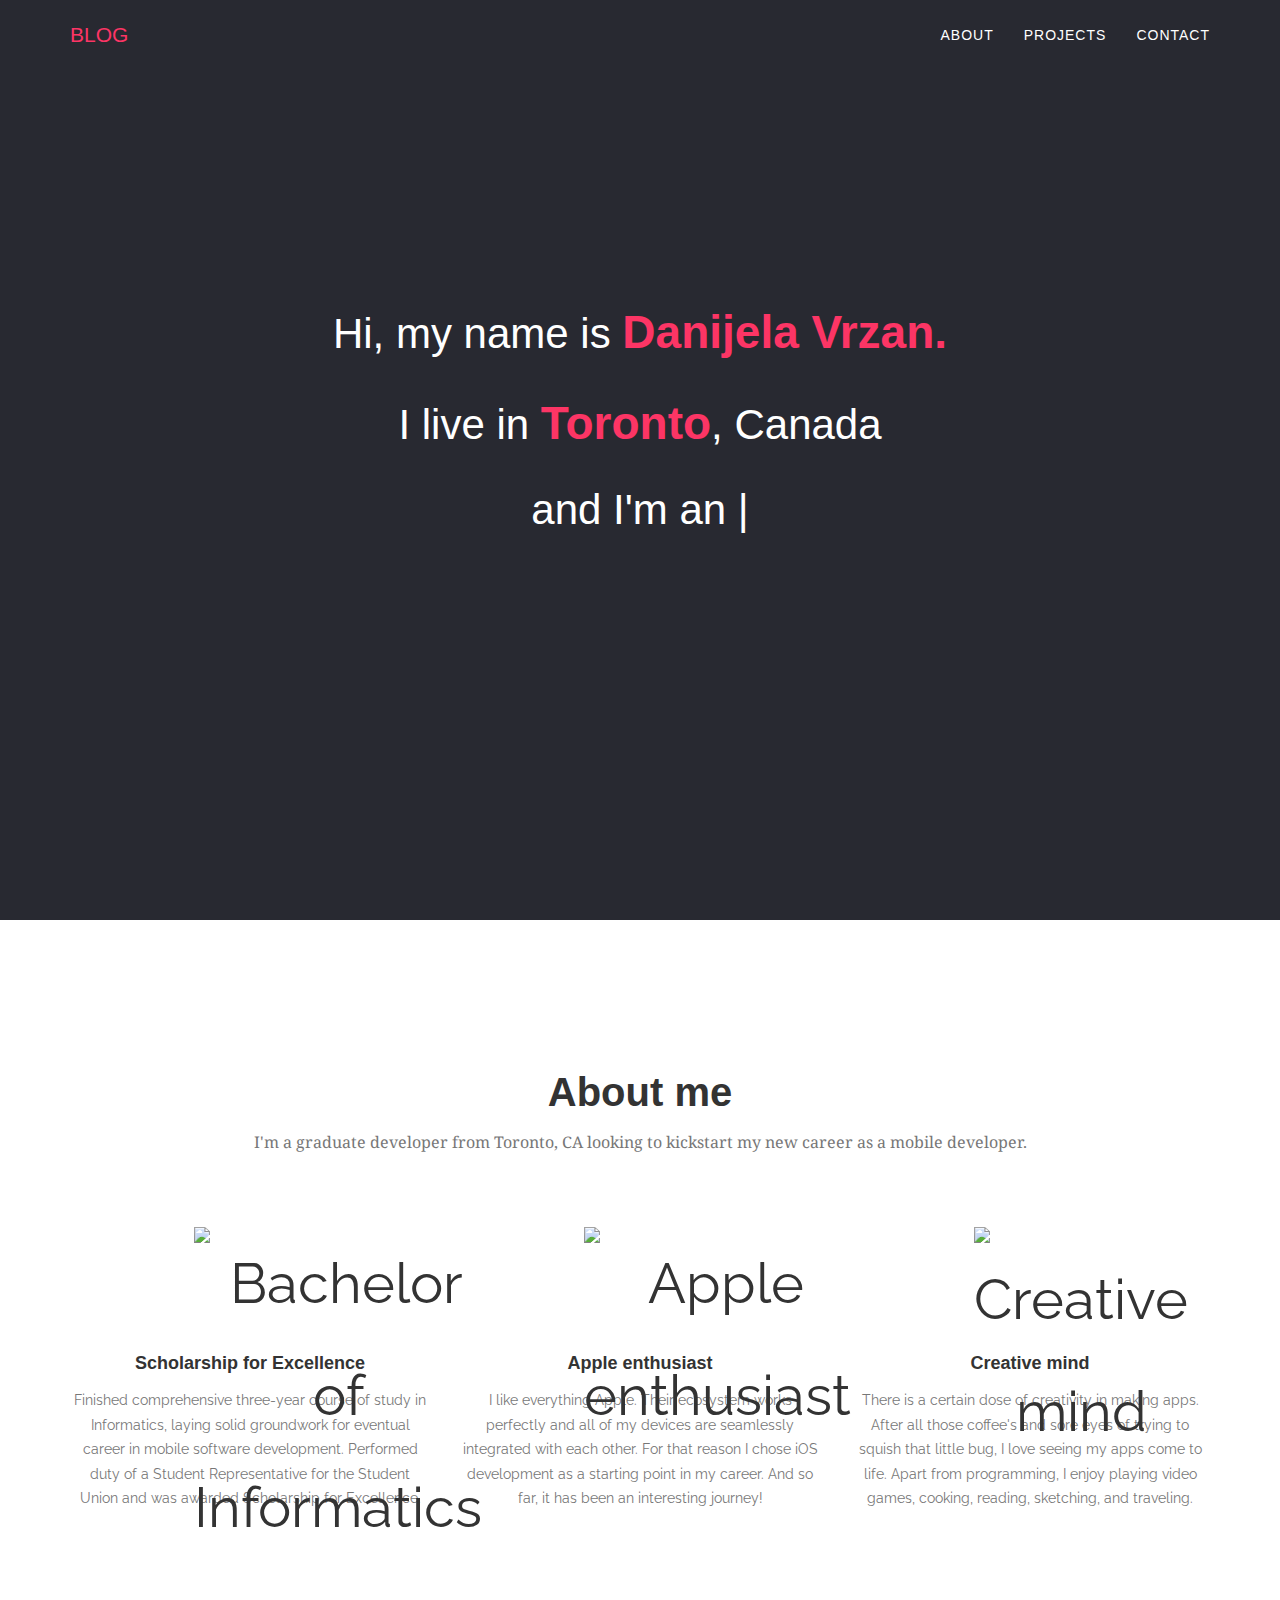
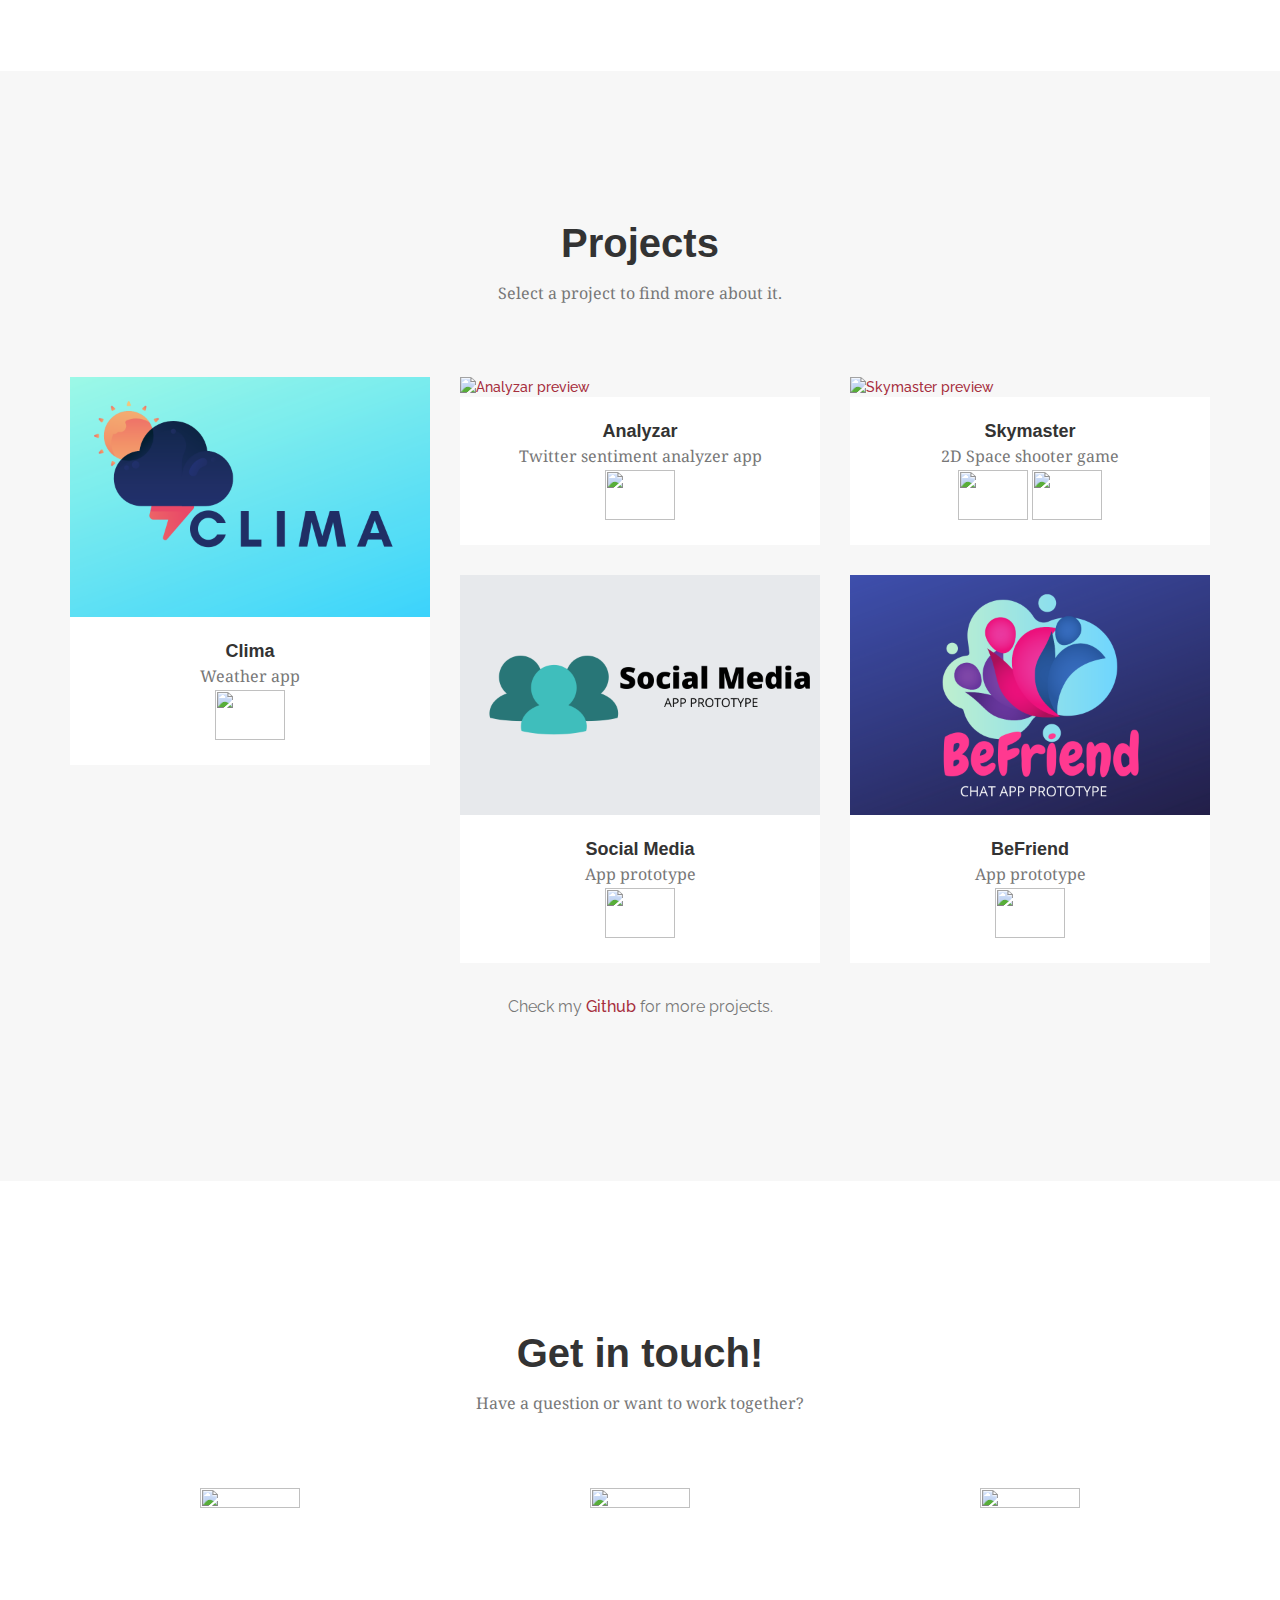
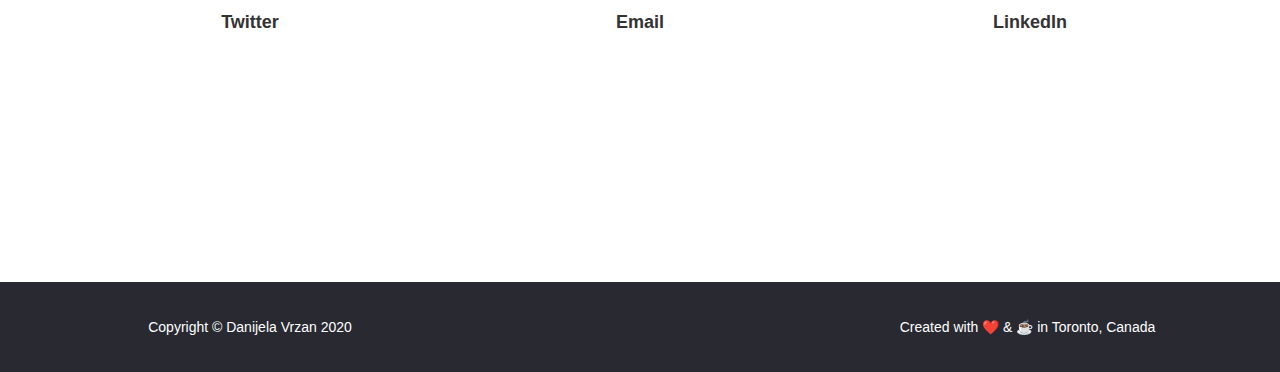
==== commit bcce01b4: "add favicon" ====
--- a/index.html
+++ b/index.html
@@ -1 +1 @@
-<!DOCTYPE html> <html lang="en" > <head> <meta charset="UTF-8"> <title> Portfolio </title> <meta charset="utf-8"> <meta http-equiv="X-UA-Compatible" content="IE=edge"> <meta name="viewport" content="width=device-width, initial-scale=1"> <link rel="stylesheet" href="https://maxcdn.bootstrapcdn.com/font-awesome/4.5.0/css/font-awesome.min.css"> <link href='https://fonts.googleapis.com/css?family=Raleway:100,200,300,400,500,700' rel='stylesheet' type='text/css'> <link href='https://fonts.googleapis.com/css?family=Droid+Serif:100,200,400,700' rel='stylesheet' type='text/css'><link rel='stylesheet' href='https://maxcdn.bootstrapcdn.com/bootstrap/3.3.5/css/bootstrap.min.css'> <link rel='stylesheet' href='https://cdnjs.cloudflare.com/ajax/libs/animate.css/3.2.3/animate.min.css'> <link rel='stylesheet' href='https://maxcdn.bootstrapcdn.com/font-awesome/4.5.0/css/font-awesome.min.css'> <link rel='stylesheet' href='https://ajax.googleapis.com/ajax/libs/jqueryui/1.11.2/themes/smoothness/jquery-ui.css'><link rel="stylesheet" href="./style.css"> </head> <body> <!-- partial:index.partial.html --> <body> <!-- Home --> <body id="page-top" class="index" data-pinterest-extension-installed="cr1.3.4"> <!-- Navigation --> <nav class="navbar navbar-default navbar-fixed-top navbar-shrink"> <div class="container"> <!-- Brand and toggle get grouped for better mobile display --> <div class="navbar-header page-scroll"> <button type="button" class="navbar-toggle" data-toggle="collapse" data-target="#bs-example-navbar-collapse-1"> <span class="sr-only">Toggle navigation</span> <span class="icon-bar"></span> <span class="icon-bar"></span> <span class="icon-bar"></span> </button> <a class="navbar-brand page-scroll" href="https://medium.com/@dvrzan">BLOG</a> </div> <!-- Collect the nav links, forms, and other content for toggling --> <div class="collapse navbar-collapse" id="bs-example-navbar-collapse-1"> <ul class="nav navbar-nav navbar-right"> <li class="hidden active"> <a href="#page-top"></a> </li> <li class=""> <a class="page-scroll" href="#about">About</a> </li> <li class=""> <a class="page-scroll" href="#projects">Projects</a> </li> <li class=""> <a class="page-scroll" href="#contact">Contact</a> </li> </ul> </div> <!-- /.navbar-collapse --> </div> <!-- /.container-fluid --> </nav> <!-- Header --> <div class="at-home-container-fluid fill light-white-font"> <header id="at-hero" class="at-container-fluid fill dark-gray-background"> <h1 class="center text-center"> <p>Hi, my name is <strong class="dark-red-font">Danijela Vrzan.</strong></p> <p>I live in <strong class="dark-red-font">Toronto</strong>, Canada</p> <p>and <span class="element"></span></p> </h1> </header> </div> <!-- About Section --> <section id="about"> <div class="container"> <div class="row"> <div class="col-lg-12 text-center"> <h2 class="section-heading">About me</h2> <h3 class="section-subheading text-muted">I'm a graduate developer from Toronto, CA looking to kickstart my new career as a mobile developer.</h3> </div> </div> <div class="row text-center"> <div class="col-md-4"> <span class="fa-stack fa-4x"> <i class="text-primary"></i> <img src="images/about-me1.png" alt="Bachelor of Informatics"> </span> <h4 class="about-heading">Scholarship for Excellence</h4> <p class="text-muted">Finished comprehensive three-year course of study in Informatics, laying solid groundwork for eventual career in mobile software development. Performed duty of a Student Representative for the Student Union and was awarded Scholarship for Excellence.</p> </div> <div class="col-md-4"> <span class="fa-stack fa-4x"> <i class="text-primary"></i> <img src="images/about-me2.png" alt="Apple enthusiast"> </span> <h4 class="about-heading">Apple enthusiast</h4> <p class="text-muted">I like everything Apple. Their ecosystem works perfectly and all of my devices are seamlessly integrated with each other. For that reason I chose iOS development as a starting point in my career. And so far, it has been an interesting journey!</p> </div> <div class="col-md-4"> <span class="fa-stack fa-4x"> <i class="text-primary"></i> <img src="images/about-me3.png" alt="Creative mind"> </span> <h4 class="about-heading">Creative mind</h4> <p class="text-muted">There is a certain dose of creativity in making apps. After all those coffee's and sore eyes of trying to squish that little bug, I love seeing my apps come to life. Apart from programming, I enjoy playing video games, cooking, reading, sketching, and traveling. </p> </div> </div> </div> </section> <!-- Projects Grid Section --> <section id="projects" class="bg-light-gray"> <div class="container"> <div class="row"> <div class="col-lg-12 text-center"> <h2 class="section-heading">Projects</h2> <h3 class="section-subheading text-muted">Select a project to find more about it.</h3> </div> </div> <div class="row"> <!-- Project 1 --> <div class="col-md-4 col-sm-6 projects-item"> <a href="#projectsModal1" class="projects-link" data-toggle="modal"> <div class="projects-hover"> <div class="projects-hover-content"> <i class="fa fa-info-circle fa-3x"></i> </div> </div> <img src="images/projects/clima-preview-main.png" class="img-responsive" alt="Clima preview"> </a> <div class="projects-caption"> <h4>Clima</h4> <p class="text-muted">Weather app</p> <img src="images/technologies/swift-logo.png" class="img-technologies" alt="" width="70" height="50"> </div> </div> <!-- Project 2 --> <div class="col-md-4 col-sm-6 projects-item"> <a href="#projectsModal2" class="projects-link" data-toggle="modal"> <div class="projects-hover"> <div class="projects-hover-content"> <i class="fa fa-info-circle fa-3x"></i> </div> </div> <img src="images/projects/analyzar-preview-main.png" class="img-responsive" alt="Analyzar preview"> </a> <div class="projects-caption"> <h4>Analyzar</h4> <p class="text-muted">Twitter sentiment analyzer app</p> <img src="images/technologies/swift-logo.png" class="img-technologies" alt="" width="70" height="50"> </div> </div> <!-- Project 3 --> <div class="col-md-4 col-sm-6 projects-item"> <a href="#projectsModal3" class="projects-link" data-toggle="modal"> <div class="projects-hover"> <div class="projects-hover-content"> <i class="fa fa-info-circle fa-3x"></i> </div> </div> <img src="images/projects/skymaster-preview-main.png" class="img-responsive" alt="Skymaster preview"> </a> <div class="projects-caption"> <h4>Skymaster</h4> <p class="text-muted">2D Space shooter game</p> <img src="images/technologies/c-sharp-logo.png" class="img-technologies" alt="" width="70" height="50"> <img src="images/technologies/unity-logo.png" class="img-technologies" alt="" width="70" height="50"> </div> </div> <!-- Project 4 --> <div class="col-md-4 col-sm-6 projects-item"> <a href="#projectsModal4" class="projects-link" data-toggle="modal"> <div class="projects-hover"> <div class="projects-hover-content"> <i class="fa fa-info-circle fa-3x"></i> </div> </div> <img src="images/projects/social-media-preview-main1.png" class="img-responsive" alt="Social Media preview"> </a> <div class="projects-caption"> <h4>Social Media</h4> <p class="text-muted">App prototype</p> <img src="images/technologies/swift-logo.png" class="img-technologies" alt="" width="70" height="50"> </div> </div> <!-- Project 5 --> <div class="col-md-4 col-sm-6 projects-item"> <a href="#projectsModal5" class="projects-link" data-toggle="modal"> <div class="projects-hover"> <div class="projects-hover-content"> <i class="fa fa-info-circle fa-3x"></i> </div> </div> <img src="images/projects/befriend-preview-main.png" class="img-responsive" alt="BeFriend preview"> </a> <div class="projects-caption"> <h4>BeFriend</h4> <p class="text-muted">App prototype</p> <img src="images/technologies/swift-logo.png" class="img-technologies" alt="" width="70" height="50"> </div> </div> <!-- Copy new project here --> <div class="row"> <div class="col-lg-8 col-lg-offset-2 text-center"> <p class="large text-muted">Check my <a href="https://github.com/dvrzan">Github</a> for more projects.</p> </div> </div> </div> </div> </section> <!-- Contact Section --> <section id="contact"> <div class="container"> <div class="row"> <div class="col-lg-12 text-center"> <h2 class="section-heading">Get in touch!</h2> <h3 class="section-subheading text-muted">Have a question or want to work together?</h3> </div> </div> <div class="row"> <div class="col-sm-4"> <div class="contact-member"> <a href="https://twitter.com/dvrzan"><img src="images/contact/twitter-icon.png" class="img-responsive" alt="" width="100" height="100"></a> <h4>Twitter</h4> </div> </div> <div class="col-sm-4"> <div class="contact-member"> <a href="mailto:danijela@danijelavrzan.com"><img src="images/contact/email-icon.png" class="img-responsive" alt="" width="100" height="100"></a> <h4>Email</h4> </div> </div> <div class="col-sm-4"> <div class="contact-member"> <a href="https://www.linkedin.com/in/dvrzan/"><img src="images/contact/linkedin-icon.png" class="img-responsive" alt="" width="100" height="100"></a> <h4>LinkedIn</h4> </div> </div> </div> </div> </section> <!-- Footer section --> <footer> <div class="container"> <div class="row"> <div class="col-md-4"> <span class="copyright">Copyright © Danijela Vrzan 2020</span> </div> <div class="col-md-4"> <ul> </ul> </div> <div class="col-md-4"> <ul class="list-inline quicklinks"> <li>Created with ❤️ & ☕️ in Toronto, Canada </li> </ul> </div> </div> </div> </footer> <!-- Projects Modals --> <!-- Use the modals below to showcase details about projects! --> <!-- Projects Modal 1 --> <div class="projects-modal modal fade" id="projectsModal1" tabindex="-1" role="dialog" aria-hidden="true"> <div class="modal-content"> <div class="container"> <div class="row"> <div class="col-lg-8 col-lg-offset-2"> <div class="modal-body"> <!-- Project Details Go Here --> <h2>Clima</h2> <p class="item-intro text-muted">Weather app</p> <img class="img-responsive img-centered" src="images/projects/clima-preview-detail.png" alt=""> <p> Apart from showing current and hourly weather, Clima shows information about sunset and sunrise times, wind speed, minimum, maximum and real feel temperatures. Built with Swift using Dark Sky API. Features simple UI, custom condition backgrounds, and a list of saved locations. </p> <p> The app is currently in development. </p> <p> <strong>Want to learn more about the project?</strong> You can check it out <a href="https://github.com/dvrzan/clima">HERE</a>. </p> <button type="button" class="btn btn-primary" data-dismiss="modal"> <i class="fa fa-times"></i> Close Project</button> </div> </div> </div> </div> </div> </div> <!-- Projects Modal 2 --> <div class="projects-modal modal fade" id="projectsModal2" tabindex="-1" role="dialog" aria-hidden="true"> <div class="modal-content"> <div class="container"> <div class="row"> <div class="col-lg-8 col-lg-offset-2"> <div class="modal-body"> <!-- Project Details Go Here --> <h2>Analyzar</h2> <p class="item-intro text-muted">Twitter sentiment analyzer app</p> <img class="img-responsive img-centered" src="images/projects/analyzar-preview-detail1.png" alt=""> <p> Analyzar provides insight on how people feel on a certain topic, person, or company. Built with Swift using Twitter API to provide sentiment. Features simple UI, fast analysis, and a simple introduction to machine learning series. </p> <p> <strong>Want to learn more about the project?</strong> You can check it out <a href="https://github.com/dvrzan/analyzar">HERE</a>. </p> <button type="button" class="btn btn-primary" data-dismiss="modal"> <i class="fa fa-times"></i> Close Project</button> </div> </div> </div> </div> </div> </div> <!-- Projects Modal 3 --> <div class="projects-modal modal fade" id="projectsModal3" tabindex="-1" role="dialog" aria-hidden="true"> <div class="modal-content"> <div class="container"> <div class="row"> <div class="col-lg-8 col-lg-offset-2"> <div class="modal-body"> <!-- Project Details Go Here --> <h2>Skymaster</h2> <p class="item-intro text-muted">2D Space shooter game</p> <img class="img-responsive img-centered" src="images/projects/skymaster-preview-detail.png" alt=""> <p> Skymaster is a fast-paced 2D space shooter game where you test your abilities to become the next executive officer aboard the Skymaster spaceship. Built using Unity and C#. Features a single and local co-op playing styles, different power-ups to aid you in the battle, and an awesome exploding sounds and graphics. </p> <p> <strong>Want to learn more about the project?</strong> You can check it out <a href="https://github.com/dvrzan/skymaster">HERE</a>. </p> <p> Want to try the game? <a href="https://dvrzan.github.io/skymaster/index.html">YES!</a> </p> <button type="button" class="btn btn-primary" data-dismiss="modal"> <i class="fa fa-times"></i> Close Project</button> </div> </div> </div> </div> </div> </div> <!-- Projects Modal 4 --> <div class="projects-modal modal fade" id="projectsModal4" tabindex="-1" role="dialog" aria-hidden="true"> <div class="modal-content"> <div class="container"> <div class="row"> <div class="col-lg-8 col-lg-offset-2"> <div class="modal-body"> <!-- Project Details Go Here --> <h2>Social Media</h2> <p class="item-intro text-muted">App prototype</p> <img class="img-responsive img-centered" src="images/projects/social-media-preview-detail.png" alt=""> <p> A simple prototype social media app to show some basic concepts such as home screen showing names and comments, profile screen with detailed information about a contact, and albums list and pictures for each album. Built with Swift. </p> <p> <strong>Want to learn more about the project?</strong> You can check it out <a href="https://github.com/dvrzan/social-media">HERE</a>. </p> <button type="button" class="btn btn-primary" data-dismiss="modal"> <i class="fa fa-times"></i> Close Project</button> </div> </div> </div> </div> </div> </div> <!-- Projects Modal 5 --> <div class="projects-modal modal fade" id="projectsModal5" tabindex="-1" role="dialog" aria-hidden="true"> <div class="modal-content"> <div class="container"> <div class="row"> <div class="col-lg-8 col-lg-offset-2"> <div class="modal-body"> <!-- Project Details Go Here --> <h2>BeFriend</h2> <p class="item-intro text-muted">App prototype</p> <img class="img-responsive img-centered" src="images/projects/befriend-preview-detail.png" alt=""> <p> BeFriend is a simple chat app prototype that uses Firebase for authentication. Users can login and register with email and password. Built with Swift. </p> <p> <strong>Want to learn more about the project?</strong> You can check it out <a href="https://github.com/dvrzan/befriend">HERE</a>. </p> <button type="button" class="btn btn-primary" data-dismiss="modal"> <i class="fa fa-times"></i> Close Project</button> </div> </div> </div> </div> </div> </div> <!-- partial --> <script src='https://cdnjs.cloudflare.com/ajax/libs/jquery/3.1.0/jquery.min.js'></script> <script src='https://raw.githubusercontent.com/mattboldt/typed.js/master/dist/typed.min.js'></script> <script src='https://raw.githubusercontent.com/IronSummitMedia/startbootstrap/gh-pages/templates/agency/js/bootstrap.min.js'></script> <script src='https://cdnjs.cloudflare.com/ajax/libs/jquery-easing/1.3/jquery.easing.min.js'></script> <script src='https://raw.githubusercontent.com/IronSummitMedia/startbootstrap/gh-pages/templates/agency/js/classie.js'></script> <script src='https://raw.githubusercontent.com/IronSummitMedia/startbootstrap/gh-pages/templates/agency/js/cbpAnimatedHeader.js'></script> <script src='https://ajax.googleapis.com/ajax/libs/jqueryui/1.11.2/jquery-ui.min.js'></script> <script src='https://maxcdn.bootstrapcdn.com/bootstrap/3.2.0/js/bootstrap.min.js'></script><script  src="./script.js"></script> </body> </html>+<!DOCTYPE html> <html lang="en"> <head> <meta charset="UTF-8"> <title> Portfolio </title> <meta charset="utf-8"> <meta http-equiv="X-UA-Compatible" content="IE=edge"> <meta name="viewport" content="width=device-width, initial-scale=1"> <link rel="stylesheet" href="https://maxcdn.bootstrapcdn.com/font-awesome/4.5.0/css/font-awesome.min.css"> <link href='https://fonts.googleapis.com/css?family=Raleway:100,200,300,400,500,700' rel='stylesheet' type='text/css'> <link href='https://fonts.googleapis.com/css?family=Droid+Serif:100,200,400,700' rel='stylesheet' type='text/css'> <link rel='stylesheet' href='https://maxcdn.bootstrapcdn.com/bootstrap/3.3.5/css/bootstrap.min.css'> <link rel='stylesheet' href='https://cdnjs.cloudflare.com/ajax/libs/animate.css/3.2.3/animate.min.css'> <link rel='stylesheet' href='https://maxcdn.bootstrapcdn.com/font-awesome/4.5.0/css/font-awesome.min.css'> <link rel='stylesheet' href='https://ajax.googleapis.com/ajax/libs/jqueryui/1.11.2/themes/smoothness/jquery-ui.css'> <link rel="stylesheet" href="./style.css"> <link rel="shortcut icon" type="image/x-icon" href="favicon.ico" /> </head> <body> <!-- partial:index.partial.html --> <body> <!-- Home --> <body id="page-top" class="index" data-pinterest-extension-installed="cr1.3.4"> <!-- Navigation --> <nav class="navbar navbar-default navbar-fixed-top navbar-shrink"> <div class="container"> <!-- Brand and toggle get grouped for better mobile display --> <div class="navbar-header page-scroll"> <button type="button" class="navbar-toggle" data-toggle="collapse" data-target="#bs-example-navbar-collapse-1"> <span class="sr-only">Toggle navigation</span> <span class="icon-bar"></span> <span class="icon-bar"></span> <span class="icon-bar"></span> </button> <a class="navbar-brand page-scroll" href="https://medium.com/@dvrzan">BLOG</a> </div> <!-- Collect the nav links, forms, and other content for toggling --> <div class="collapse navbar-collapse" id="bs-example-navbar-collapse-1"> <ul class="nav navbar-nav navbar-right"> <li class="hidden active"> <a href="#page-top"></a> </li> <li class=""> <a class="page-scroll" href="#about">About</a> </li> <li class=""> <a class="page-scroll" href="#projects">Projects</a> </li> <li class=""> <a class="page-scroll" href="#contact">Contact</a> </li> </ul> </div> <!-- /.navbar-collapse --> </div> <!-- /.container-fluid --> </nav> <!-- Header --> <div class="at-home-container-fluid fill light-white-font"> <header id="at-hero" class="at-container-fluid fill dark-gray-background"> <h1 class="center text-center"> <p>Hi, my name is <strong class="dark-red-font">Danijela Vrzan.</strong></p> <p>I live in <strong class="dark-red-font">Toronto</strong>, Canada</p> <p>and <span class="element"></span></p> </h1> </header> </div> <!-- About Section --> <section id="about"> <div class="container"> <div class="row"> <div class="col-lg-12 text-center"> <h2 class="section-heading">About me</h2> <h3 class="section-subheading text-muted">I'm a graduate developer from Toronto, CA looking to kickstart my new career as a mobile developer.</h3> </div> </div> <div class="row text-center"> <div class="col-md-4"> <span class="fa-stack fa-4x"> <i class="text-primary"></i> <img src="images/about-me1.png" alt="Bachelor of Informatics"> </span> <h4 class="about-heading">Scholarship for Excellence</h4> <p class="text-muted">Finished comprehensive three-year course of study in Informatics, laying solid groundwork for eventual career in mobile software development. Performed duty of a Student Representative for the Student Union and was awarded Scholarship for Excellence.</p> </div> <div class="col-md-4"> <span class="fa-stack fa-4x"> <i class="text-primary"></i> <img src="images/about-me2.png" alt="Apple enthusiast"> </span> <h4 class="about-heading">Apple enthusiast</h4> <p class="text-muted">I like everything Apple. Their ecosystem works perfectly and all of my devices are seamlessly integrated with each other. For that reason I chose iOS development as a starting point in my career. And so far, it has been an interesting journey!</p> </div> <div class="col-md-4"> <span class="fa-stack fa-4x"> <i class="text-primary"></i> <img src="images/about-me3.png" alt="Creative mind"> </span> <h4 class="about-heading">Creative mind</h4> <p class="text-muted">There is a certain dose of creativity in making apps. After all those coffee's and sore eyes of trying to squish that little bug, I love seeing my apps come to life. Apart from programming, I enjoy playing video games, cooking, reading, sketching, and traveling. </p> </div> </div> </div> </section> <!-- Projects Grid Section --> <section id="projects" class="bg-light-gray"> <div class="container"> <div class="row"> <div class="col-lg-12 text-center"> <h2 class="section-heading">Projects</h2> <h3 class="section-subheading text-muted">Select a project to find more about it.</h3> </div> </div> <div class="row"> <!-- Project 1 --> <div class="col-md-4 col-sm-6 projects-item"> <a href="#projectsModal1" class="projects-link" data-toggle="modal"> <div class="projects-hover"> <div class="projects-hover-content"> <i class="fa fa-info-circle fa-3x"></i> </div> </div> <img src="images/projects/clima-preview-main.png" class="img-responsive" alt="Clima preview"> </a> <div class="projects-caption"> <h4>Clima</h4> <p class="text-muted">Weather app</p> <img src="images/technologies/swift-logo.png" class="img-technologies" alt="" width="70" height="50"> </div> </div> <!-- Project 2 --> <div class="col-md-4 col-sm-6 projects-item"> <a href="#projectsModal2" class="projects-link" data-toggle="modal"> <div class="projects-hover"> <div class="projects-hover-content"> <i class="fa fa-info-circle fa-3x"></i> </div> </div> <img src="images/projects/analyzar-preview-main.png" class="img-responsive" alt="Analyzar preview"> </a> <div class="projects-caption"> <h4>Analyzar</h4> <p class="text-muted">Twitter sentiment analyzer app</p> <img src="images/technologies/swift-logo.png" class="img-technologies" alt="" width="70" height="50"> </div> </div> <!-- Project 3 --> <div class="col-md-4 col-sm-6 projects-item"> <a href="#projectsModal3" class="projects-link" data-toggle="modal"> <div class="projects-hover"> <div class="projects-hover-content"> <i class="fa fa-info-circle fa-3x"></i> </div> </div> <img src="images/projects/skymaster-preview-main.png" class="img-responsive" alt="Skymaster preview"> </a> <div class="projects-caption"> <h4>Skymaster</h4> <p class="text-muted">2D Space shooter game</p> <img src="images/technologies/c-sharp-logo.png" class="img-technologies" alt="" width="70" height="50"> <img src="images/technologies/unity-logo.png" class="img-technologies" alt="" width="70" height="50"> </div> </div> <!-- Project 4 --> <div class="col-md-4 col-sm-6 projects-item"> <a href="#projectsModal4" class="projects-link" data-toggle="modal"> <div class="projects-hover"> <div class="projects-hover-content"> <i class="fa fa-info-circle fa-3x"></i> </div> </div> <img src="images/projects/social-media-preview-main1.png" class="img-responsive" alt="Social Media preview"> </a> <div class="projects-caption"> <h4>Social Media</h4> <p class="text-muted">App prototype</p> <img src="images/technologies/swift-logo.png" class="img-technologies" alt="" width="70" height="50"> </div> </div> <!-- Project 5 --> <div class="col-md-4 col-sm-6 projects-item"> <a href="#projectsModal5" class="projects-link" data-toggle="modal"> <div class="projects-hover"> <div class="projects-hover-content"> <i class="fa fa-info-circle fa-3x"></i> </div> </div> <img src="images/projects/befriend-preview-main.png" class="img-responsive" alt="BeFriend preview"> </a> <div class="projects-caption"> <h4>BeFriend</h4> <p class="text-muted">App prototype</p> <img src="images/technologies/swift-logo.png" class="img-technologies" alt="" width="70" height="50"> </div> </div> <!-- Copy new project here --> <div class="row"> <div class="col-lg-8 col-lg-offset-2 text-center"> <p class="large text-muted">Check my <a href="https://github.com/dvrzan">Github</a> for more projects.</p> </div> </div> </div> </div> </section> <!-- Contact Section --> <section id="contact"> <div class="container"> <div class="row"> <div class="col-lg-12 text-center"> <h2 class="section-heading">Get in touch!</h2> <h3 class="section-subheading text-muted">Have a question or want to work together?</h3> </div> </div> <div class="row"> <div class="col-sm-4"> <div class="contact-member"> <a href="https://twitter.com/dvrzan"><img src="images/contact/twitter-icon.png" class="img-responsive" alt="" width="100" height="100"></a> <h4>Twitter</h4> </div> </div> <div class="col-sm-4"> <div class="contact-member"> <a href="mailto:danijela@danijelavrzan.com"><img src="images/contact/email-icon.png" class="img-responsive" alt="" width="100" height="100"></a> <h4>Email</h4> </div> </div> <div class="col-sm-4"> <div class="contact-member"> <a href="https://www.linkedin.com/in/dvrzan/"><img src="images/contact/linkedin-icon.png" class="img-responsive" alt="" width="100" height="100"></a> <h4>LinkedIn</h4> </div> </div> </div> </div> </section> <!-- Footer section --> <footer> <div class="container"> <div class="row"> <div class="col-md-4"> <span class="copyright">Copyright © Danijela Vrzan 2020</span> </div> <div class="col-md-4"> <ul> </ul> </div> <div class="col-md-4"> <ul class="list-inline quicklinks"> <li>Created with ❤️ & ☕️ in Toronto, Canada </li> </ul> </div> </div> </div> </footer> <!-- Projects Modals --> <!-- Use the modals below to showcase details about projects! --> <!-- Projects Modal 1 --> <div class="projects-modal modal fade" id="projectsModal1" tabindex="-1" role="dialog" aria-hidden="true"> <div class="modal-content"> <div class="container"> <div class="row"> <div class="col-lg-8 col-lg-offset-2"> <div class="modal-body"> <!-- Project Details Go Here --> <h2>Clima</h2> <p class="item-intro text-muted">Weather app</p> <img class="img-responsive img-centered" src="images/projects/clima-preview-detail.png" alt=""> <p> Apart from showing current and hourly weather, Clima shows information about sunset and sunrise times, wind speed, minimum, maximum and real feel temperatures. Built with Swift using Dark Sky API. Features simple UI, custom condition backgrounds, and a list of saved locations. </p> <p> The app is currently in development. </p> <p> <strong>Want to learn more about the project?</strong> You can check it out <a href="https://github.com/dvrzan/clima">HERE</a>. </p> <button type="button" class="btn btn-primary" data-dismiss="modal"> <i class="fa fa-times"></i> Close Project</button> </div> </div> </div> </div> </div> </div> <!-- Projects Modal 2 --> <div class="projects-modal modal fade" id="projectsModal2" tabindex="-1" role="dialog" aria-hidden="true"> <div class="modal-content"> <div class="container"> <div class="row"> <div class="col-lg-8 col-lg-offset-2"> <div class="modal-body"> <!-- Project Details Go Here --> <h2>Analyzar</h2> <p class="item-intro text-muted">Twitter sentiment analyzer app</p> <img class="img-responsive img-centered" src="images/projects/analyzar-preview-detail1.png" alt=""> <p> Analyzar provides insight on how people feel on a certain topic, person, or company. Built with Swift using Twitter API to provide sentiment. Features simple UI, fast analysis, and a simple introduction to machine learning series. </p> <p> <strong>Want to learn more about the project?</strong> You can check it out <a href="https://github.com/dvrzan/analyzar">HERE</a>. </p> <button type="button" class="btn btn-primary" data-dismiss="modal"> <i class="fa fa-times"></i> Close Project</button> </div> </div> </div> </div> </div> </div> <!-- Projects Modal 3 --> <div class="projects-modal modal fade" id="projectsModal3" tabindex="-1" role="dialog" aria-hidden="true"> <div class="modal-content"> <div class="container"> <div class="row"> <div class="col-lg-8 col-lg-offset-2"> <div class="modal-body"> <!-- Project Details Go Here --> <h2>Skymaster</h2> <p class="item-intro text-muted">2D Space shooter game</p> <img class="img-responsive img-centered" src="images/projects/skymaster-preview-detail.png" alt=""> <p> Skymaster is a fast-paced 2D space shooter game where you test your abilities to become the next executive officer aboard the Skymaster spaceship. Built using Unity and C#. Features a single and local co-op playing styles, different power-ups to aid you in the battle, and an awesome exploding sounds and graphics. </p> <p> <strong>Want to learn more about the project?</strong> You can check it out <a href="https://github.com/dvrzan/skymaster">HERE</a>. </p> <p> Want to try the game? <a href="https://dvrzan.github.io/skymaster/index.html">YES!</a> </p> <button type="button" class="btn btn-primary" data-dismiss="modal"> <i class="fa fa-times"></i> Close Project</button> </div> </div> </div> </div> </div> </div> <!-- Projects Modal 4 --> <div class="projects-modal modal fade" id="projectsModal4" tabindex="-1" role="dialog" aria-hidden="true"> <div class="modal-content"> <div class="container"> <div class="row"> <div class="col-lg-8 col-lg-offset-2"> <div class="modal-body"> <!-- Project Details Go Here --> <h2>Social Media</h2> <p class="item-intro text-muted">App prototype</p> <img class="img-responsive img-centered" src="images/projects/social-media-preview-detail.png" alt=""> <p> A simple prototype social media app to show some basic concepts such as home screen showing names and comments, profile screen with detailed information about a contact, and albums list and pictures for each album. Built with Swift. </p> <p> <strong>Want to learn more about the project?</strong> You can check it out <a href="https://github.com/dvrzan/social-media">HERE</a>. </p> <button type="button" class="btn btn-primary" data-dismiss="modal"> <i class="fa fa-times"></i> Close Project</button> </div> </div> </div> </div> </div> </div> <!-- Projects Modal 5 --> <div class="projects-modal modal fade" id="projectsModal5" tabindex="-1" role="dialog" aria-hidden="true"> <div class="modal-content"> <div class="container"> <div class="row"> <div class="col-lg-8 col-lg-offset-2"> <div class="modal-body"> <!-- Project Details Go Here --> <h2>BeFriend</h2> <p class="item-intro text-muted">App prototype</p> <img class="img-responsive img-centered" src="images/projects/befriend-preview-detail.png" alt=""> <p> BeFriend is a simple chat app prototype that uses Firebase for authentication. Users can login and register with email and password. Built with Swift. </p> <p> <strong>Want to learn more about the project?</strong> You can check it out <a href="https://github.com/dvrzan/befriend">HERE</a>. </p> <button type="button" class="btn btn-primary" data-dismiss="modal"> <i class="fa fa-times"></i> Close Project</button> </div> </div> </div> </div> </div> </div> <!-- partial --> <script src='https://cdnjs.cloudflare.com/ajax/libs/jquery/3.1.0/jquery.min.js'></script> <script src='https://raw.githubusercontent.com/mattboldt/typed.js/master/dist/typed.min.js'></script> <script src='https://raw.githubusercontent.com/IronSummitMedia/startbootstrap/gh-pages/templates/agency/js/bootstrap.min.js'></script> <script src='https://cdnjs.cloudflare.com/ajax/libs/jquery-easing/1.3/jquery.easing.min.js'></script> <script src='https://raw.githubusercontent.com/IronSummitMedia/startbootstrap/gh-pages/templates/agency/js/classie.js'></script> <script src='https://raw.githubusercontent.com/IronSummitMedia/startbootstrap/gh-pages/templates/agency/js/cbpAnimatedHeader.js'></script> <script src='https://ajax.googleapis.com/ajax/libs/jqueryui/1.11.2/jquery-ui.min.js'></script> <script src='https://maxcdn.bootstrapcdn.com/bootstrap/3.2.0/js/bootstrap.min.js'></script> <script src="./script.js"></script> </body> </html>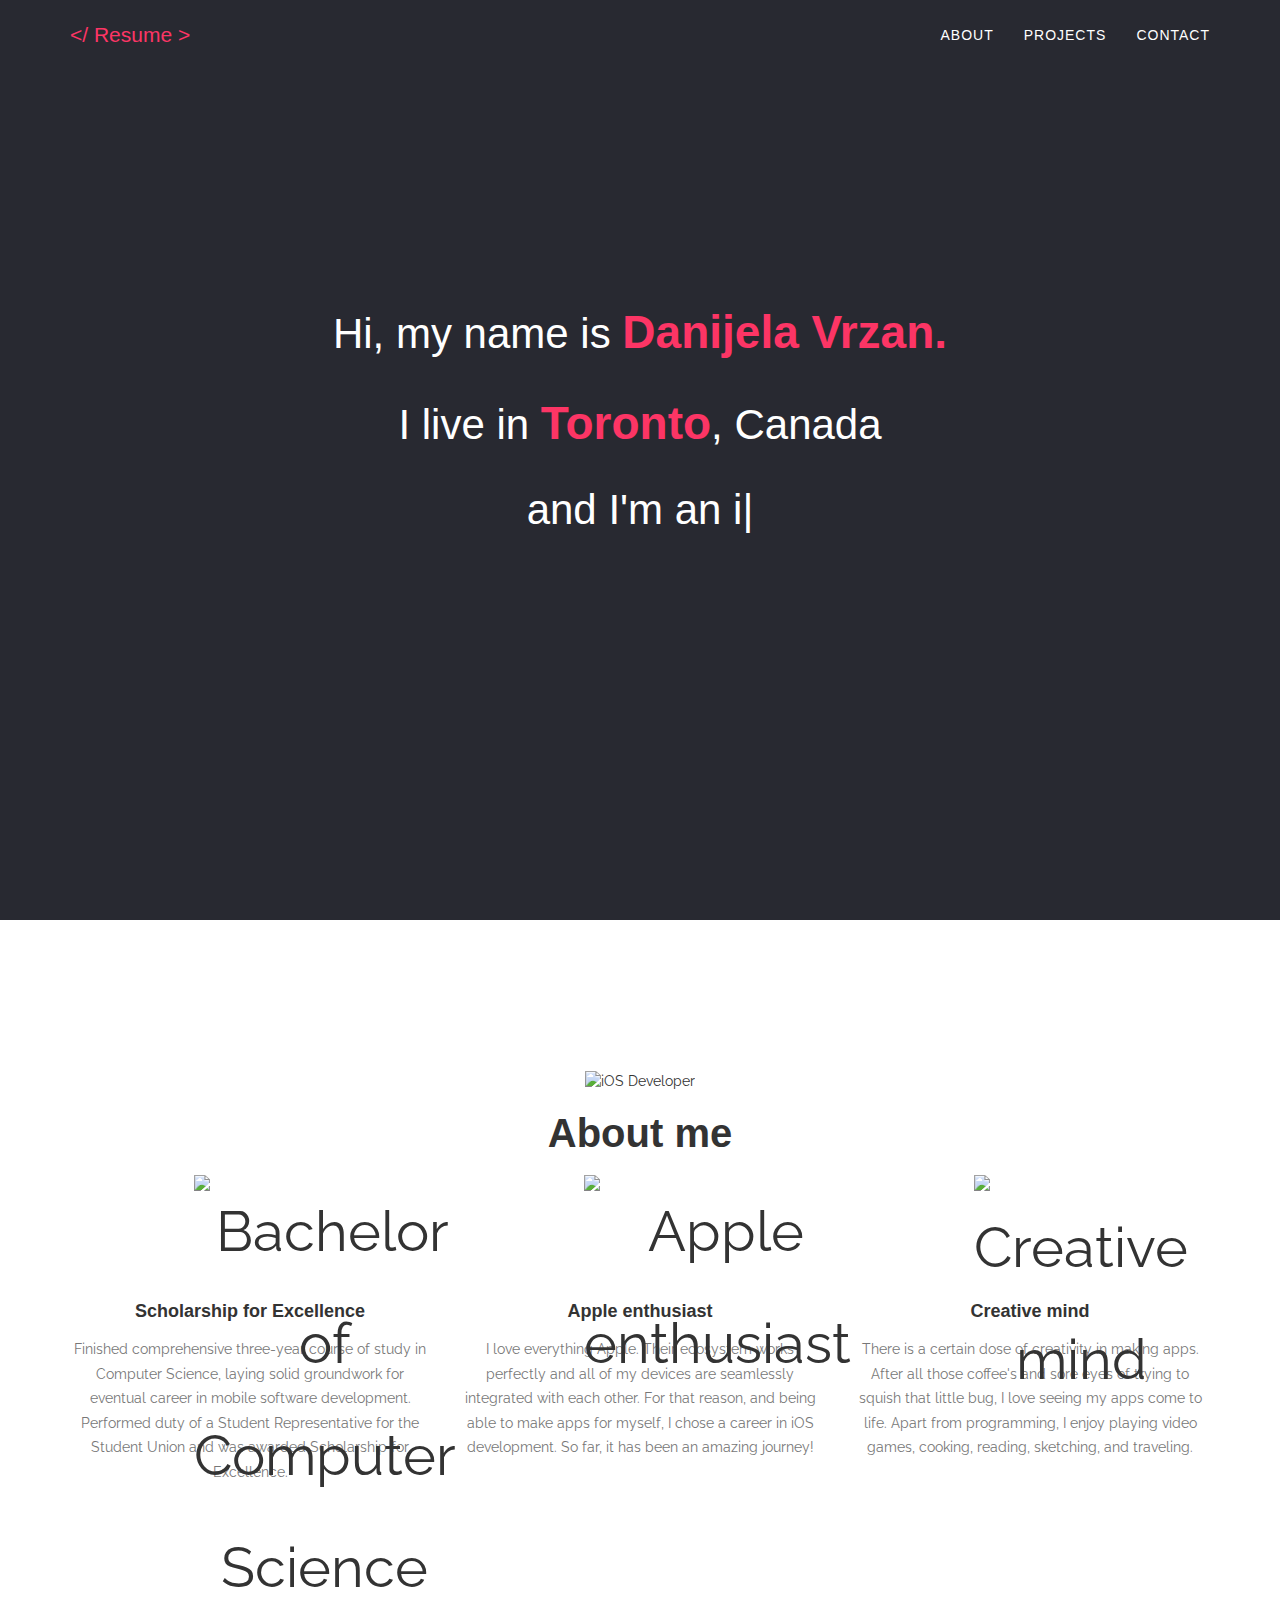
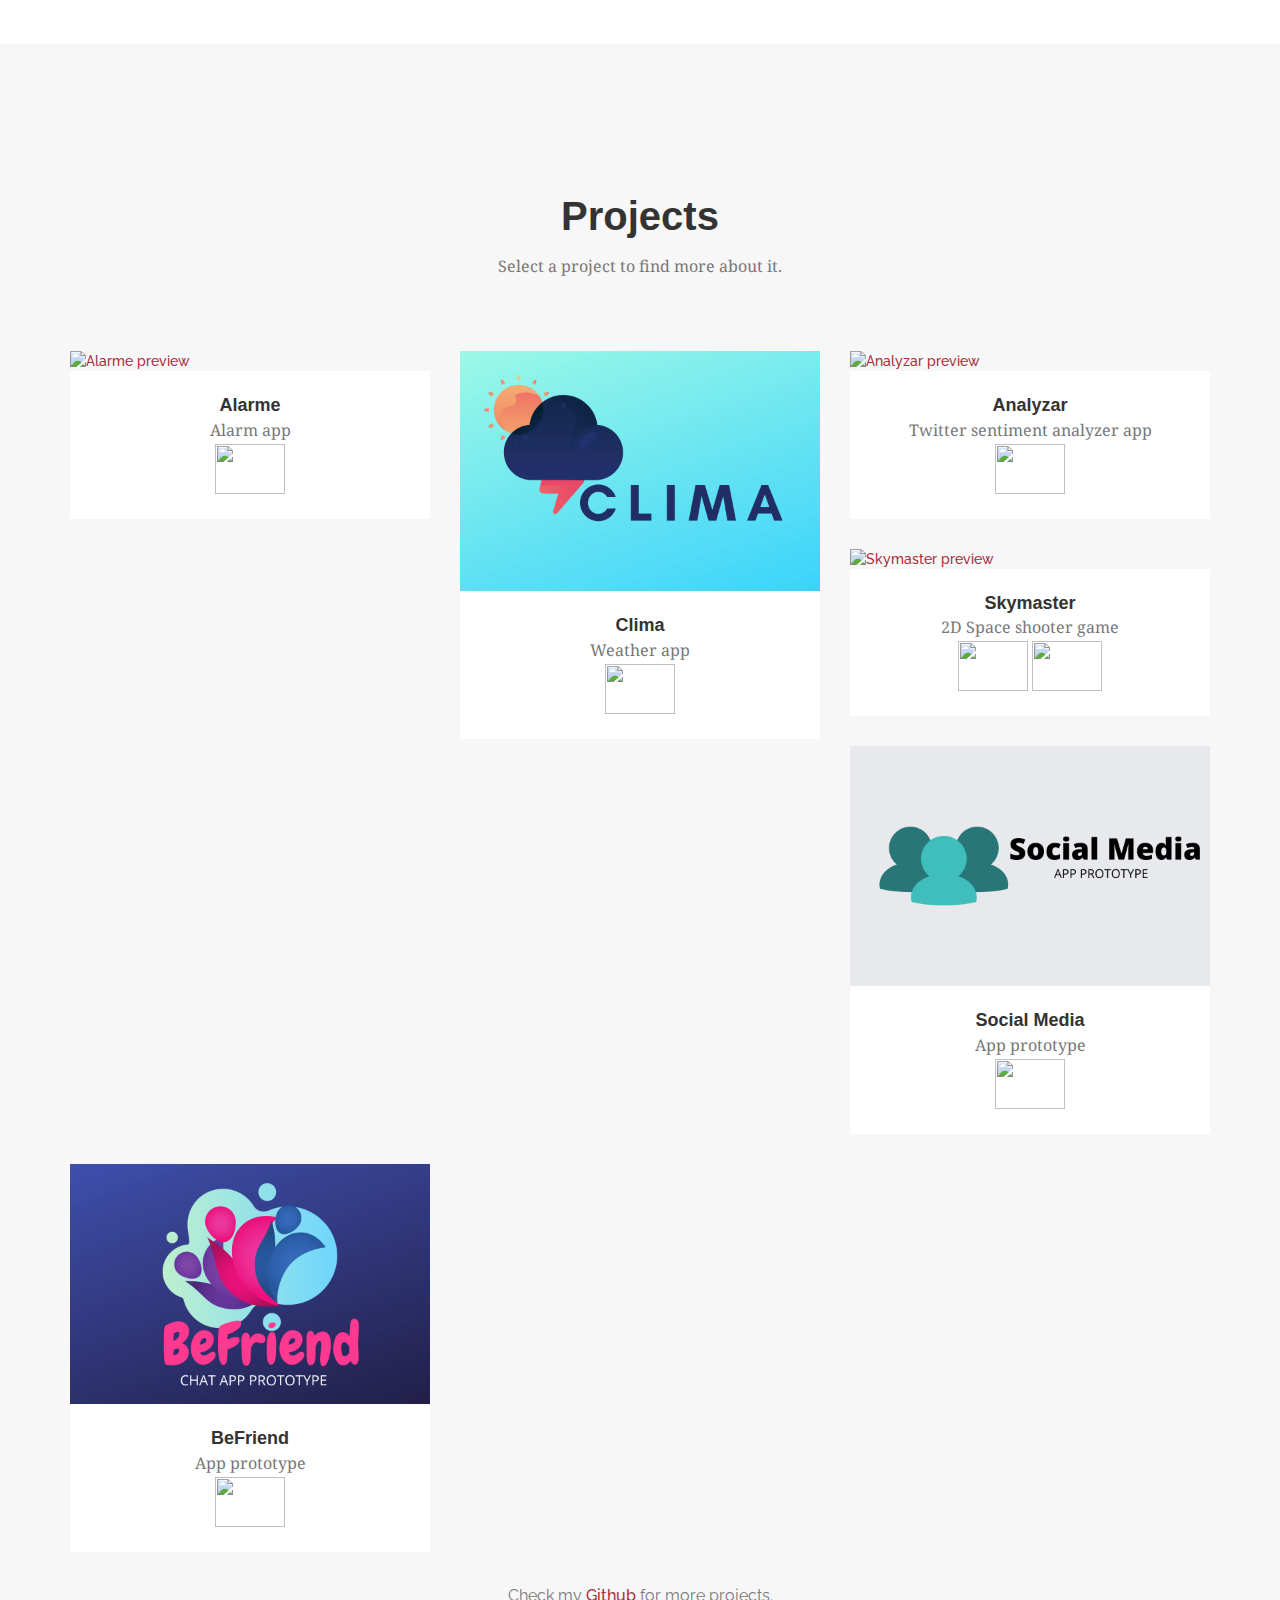
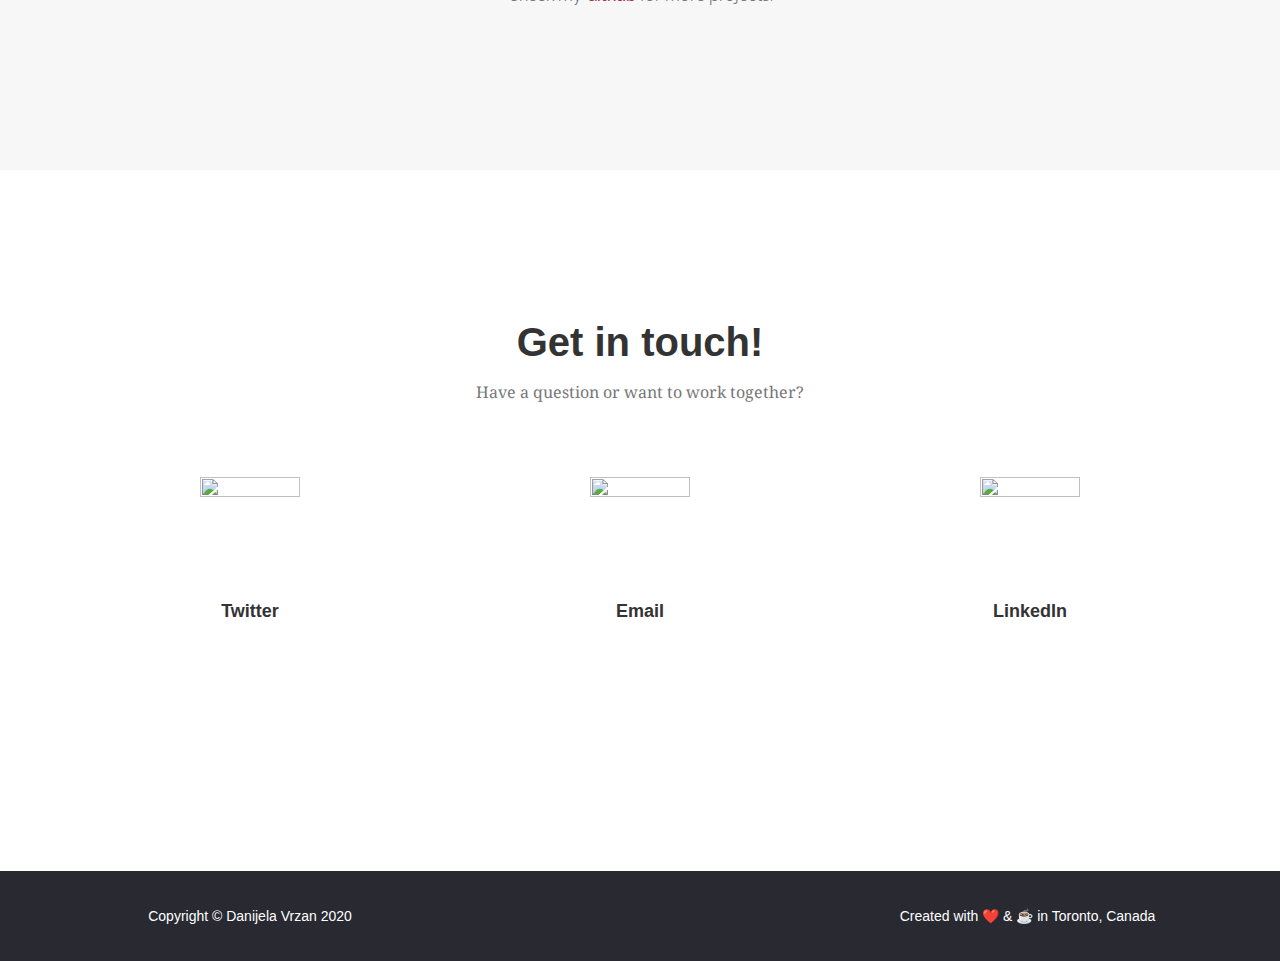
==== commit a95c564b: "Small fixes" ====
--- a/index.html
+++ b/index.html
@@ -1 +1 @@
-<!DOCTYPE html> <html lang="en"> <head> <meta charset="UTF-8"> <title> Portfolio </title> <meta charset="utf-8"> <meta http-equiv="X-UA-Compatible" content="IE=edge"> <meta name="viewport" content="width=device-width, initial-scale=1"> <link rel="stylesheet" href="https://maxcdn.bootstrapcdn.com/font-awesome/4.5.0/css/font-awesome.min.css"> <link href='https://fonts.googleapis.com/css?family=Raleway:100,200,300,400,500,700' rel='stylesheet' type='text/css'> <link href='https://fonts.googleapis.com/css?family=Droid+Serif:100,200,400,700' rel='stylesheet' type='text/css'> <link rel='stylesheet' href='https://maxcdn.bootstrapcdn.com/bootstrap/3.3.5/css/bootstrap.min.css'> <link rel='stylesheet' href='https://cdnjs.cloudflare.com/ajax/libs/animate.css/3.2.3/animate.min.css'> <link rel='stylesheet' href='https://maxcdn.bootstrapcdn.com/font-awesome/4.5.0/css/font-awesome.min.css'> <link rel='stylesheet' href='https://ajax.googleapis.com/ajax/libs/jqueryui/1.11.2/themes/smoothness/jquery-ui.css'> <link rel="stylesheet" href="./style.css"> <link rel="shortcut icon" type="image/x-icon" href="favicon.ico" /> </head> <body> <!-- partial:index.partial.html --> <body> <!-- Home --> <body id="page-top" class="index" data-pinterest-extension-installed="cr1.3.4"> <!-- Navigation --> <nav class="navbar navbar-default navbar-fixed-top navbar-shrink"> <div class="container"> <!-- Brand and toggle get grouped for better mobile display --> <div class="navbar-header page-scroll"> <button type="button" class="navbar-toggle" data-toggle="collapse" data-target="#bs-example-navbar-collapse-1"> <span class="sr-only">Toggle navigation</span> <span class="icon-bar"></span> <span class="icon-bar"></span> <span class="icon-bar"></span> </button> <a class="navbar-brand page-scroll" href="https://medium.com/@dvrzan">BLOG</a> </div> <!-- Collect the nav links, forms, and other content for toggling --> <div class="collapse navbar-collapse" id="bs-example-navbar-collapse-1"> <ul class="nav navbar-nav navbar-right"> <li class="hidden active"> <a href="#page-top"></a> </li> <li class=""> <a class="page-scroll" href="#about">About</a> </li> <li class=""> <a class="page-scroll" href="#projects">Projects</a> </li> <li class=""> <a class="page-scroll" href="#contact">Contact</a> </li> </ul> </div> <!-- /.navbar-collapse --> </div> <!-- /.container-fluid --> </nav> <!-- Header --> <div class="at-home-container-fluid fill light-white-font"> <header id="at-hero" class="at-container-fluid fill dark-gray-background"> <h1 class="center text-center"> <p>Hi, my name is <strong class="dark-red-font">Danijela Vrzan.</strong></p> <p>I live in <strong class="dark-red-font">Toronto</strong>, Canada</p> <p>and <span class="element"></span></p> </h1> </header> </div> <!-- About Section --> <section id="about"> <div class="container"> <div class="row"> <div class="col-lg-12 text-center"> <h2 class="section-heading">About me</h2> <h3 class="section-subheading text-muted">I'm a graduate developer from Toronto, CA looking to kickstart my new career as a mobile developer.</h3> </div> </div> <div class="row text-center"> <div class="col-md-4"> <span class="fa-stack fa-4x"> <i class="text-primary"></i> <img src="images/about-me1.png" alt="Bachelor of Informatics"> </span> <h4 class="about-heading">Scholarship for Excellence</h4> <p class="text-muted">Finished comprehensive three-year course of study in Informatics, laying solid groundwork for eventual career in mobile software development. Performed duty of a Student Representative for the Student Union and was awarded Scholarship for Excellence.</p> </div> <div class="col-md-4"> <span class="fa-stack fa-4x"> <i class="text-primary"></i> <img src="images/about-me2.png" alt="Apple enthusiast"> </span> <h4 class="about-heading">Apple enthusiast</h4> <p class="text-muted">I like everything Apple. Their ecosystem works perfectly and all of my devices are seamlessly integrated with each other. For that reason I chose iOS development as a starting point in my career. And so far, it has been an interesting journey!</p> </div> <div class="col-md-4"> <span class="fa-stack fa-4x"> <i class="text-primary"></i> <img src="images/about-me3.png" alt="Creative mind"> </span> <h4 class="about-heading">Creative mind</h4> <p class="text-muted">There is a certain dose of creativity in making apps. After all those coffee's and sore eyes of trying to squish that little bug, I love seeing my apps come to life. Apart from programming, I enjoy playing video games, cooking, reading, sketching, and traveling. </p> </div> </div> </div> </section> <!-- Projects Grid Section --> <section id="projects" class="bg-light-gray"> <div class="container"> <div class="row"> <div class="col-lg-12 text-center"> <h2 class="section-heading">Projects</h2> <h3 class="section-subheading text-muted">Select a project to find more about it.</h3> </div> </div> <div class="row"> <!-- Project 1 --> <div class="col-md-4 col-sm-6 projects-item"> <a href="#projectsModal1" class="projects-link" data-toggle="modal"> <div class="projects-hover"> <div class="projects-hover-content"> <i class="fa fa-info-circle fa-3x"></i> </div> </div> <img src="images/projects/clima-preview-main.png" class="img-responsive" alt="Clima preview"> </a> <div class="projects-caption"> <h4>Clima</h4> <p class="text-muted">Weather app</p> <img src="images/technologies/swift-logo.png" class="img-technologies" alt="" width="70" height="50"> </div> </div> <!-- Project 2 --> <div class="col-md-4 col-sm-6 projects-item"> <a href="#projectsModal2" class="projects-link" data-toggle="modal"> <div class="projects-hover"> <div class="projects-hover-content"> <i class="fa fa-info-circle fa-3x"></i> </div> </div> <img src="images/projects/analyzar-preview-main.png" class="img-responsive" alt="Analyzar preview"> </a> <div class="projects-caption"> <h4>Analyzar</h4> <p class="text-muted">Twitter sentiment analyzer app</p> <img src="images/technologies/swift-logo.png" class="img-technologies" alt="" width="70" height="50"> </div> </div> <!-- Project 3 --> <div class="col-md-4 col-sm-6 projects-item"> <a href="#projectsModal3" class="projects-link" data-toggle="modal"> <div class="projects-hover"> <div class="projects-hover-content"> <i class="fa fa-info-circle fa-3x"></i> </div> </div> <img src="images/projects/skymaster-preview-main.png" class="img-responsive" alt="Skymaster preview"> </a> <div class="projects-caption"> <h4>Skymaster</h4> <p class="text-muted">2D Space shooter game</p> <img src="images/technologies/c-sharp-logo.png" class="img-technologies" alt="" width="70" height="50"> <img src="images/technologies/unity-logo.png" class="img-technologies" alt="" width="70" height="50"> </div> </div> <!-- Project 4 --> <div class="col-md-4 col-sm-6 projects-item"> <a href="#projectsModal4" class="projects-link" data-toggle="modal"> <div class="projects-hover"> <div class="projects-hover-content"> <i class="fa fa-info-circle fa-3x"></i> </div> </div> <img src="images/projects/social-media-preview-main1.png" class="img-responsive" alt="Social Media preview"> </a> <div class="projects-caption"> <h4>Social Media</h4> <p class="text-muted">App prototype</p> <img src="images/technologies/swift-logo.png" class="img-technologies" alt="" width="70" height="50"> </div> </div> <!-- Project 5 --> <div class="col-md-4 col-sm-6 projects-item"> <a href="#projectsModal5" class="projects-link" data-toggle="modal"> <div class="projects-hover"> <div class="projects-hover-content"> <i class="fa fa-info-circle fa-3x"></i> </div> </div> <img src="images/projects/befriend-preview-main.png" class="img-responsive" alt="BeFriend preview"> </a> <div class="projects-caption"> <h4>BeFriend</h4> <p class="text-muted">App prototype</p> <img src="images/technologies/swift-logo.png" class="img-technologies" alt="" width="70" height="50"> </div> </div> <!-- Copy new project here --> <div class="row"> <div class="col-lg-8 col-lg-offset-2 text-center"> <p class="large text-muted">Check my <a href="https://github.com/dvrzan">Github</a> for more projects.</p> </div> </div> </div> </div> </section> <!-- Contact Section --> <section id="contact"> <div class="container"> <div class="row"> <div class="col-lg-12 text-center"> <h2 class="section-heading">Get in touch!</h2> <h3 class="section-subheading text-muted">Have a question or want to work together?</h3> </div> </div> <div class="row"> <div class="col-sm-4"> <div class="contact-member"> <a href="https://twitter.com/dvrzan"><img src="images/contact/twitter-icon.png" class="img-responsive" alt="" width="100" height="100"></a> <h4>Twitter</h4> </div> </div> <div class="col-sm-4"> <div class="contact-member"> <a href="mailto:danijela@danijelavrzan.com"><img src="images/contact/email-icon.png" class="img-responsive" alt="" width="100" height="100"></a> <h4>Email</h4> </div> </div> <div class="col-sm-4"> <div class="contact-member"> <a href="https://www.linkedin.com/in/dvrzan/"><img src="images/contact/linkedin-icon.png" class="img-responsive" alt="" width="100" height="100"></a> <h4>LinkedIn</h4> </div> </div> </div> </div> </section> <!-- Footer section --> <footer> <div class="container"> <div class="row"> <div class="col-md-4"> <span class="copyright">Copyright © Danijela Vrzan 2020</span> </div> <div class="col-md-4"> <ul> </ul> </div> <div class="col-md-4"> <ul class="list-inline quicklinks"> <li>Created with ❤️ & ☕️ in Toronto, Canada </li> </ul> </div> </div> </div> </footer> <!-- Projects Modals --> <!-- Use the modals below to showcase details about projects! --> <!-- Projects Modal 1 --> <div class="projects-modal modal fade" id="projectsModal1" tabindex="-1" role="dialog" aria-hidden="true"> <div class="modal-content"> <div class="container"> <div class="row"> <div class="col-lg-8 col-lg-offset-2"> <div class="modal-body"> <!-- Project Details Go Here --> <h2>Clima</h2> <p class="item-intro text-muted">Weather app</p> <img class="img-responsive img-centered" src="images/projects/clima-preview-detail.png" alt=""> <p> Apart from showing current and hourly weather, Clima shows information about sunset and sunrise times, wind speed, minimum, maximum and real feel temperatures. Built with Swift using Dark Sky API. Features simple UI, custom condition backgrounds, and a list of saved locations. </p> <p> The app is currently in development. </p> <p> <strong>Want to learn more about the project?</strong> You can check it out <a href="https://github.com/dvrzan/clima">HERE</a>. </p> <button type="button" class="btn btn-primary" data-dismiss="modal"> <i class="fa fa-times"></i> Close Project</button> </div> </div> </div> </div> </div> </div> <!-- Projects Modal 2 --> <div class="projects-modal modal fade" id="projectsModal2" tabindex="-1" role="dialog" aria-hidden="true"> <div class="modal-content"> <div class="container"> <div class="row"> <div class="col-lg-8 col-lg-offset-2"> <div class="modal-body"> <!-- Project Details Go Here --> <h2>Analyzar</h2> <p class="item-intro text-muted">Twitter sentiment analyzer app</p> <img class="img-responsive img-centered" src="images/projects/analyzar-preview-detail1.png" alt=""> <p> Analyzar provides insight on how people feel on a certain topic, person, or company. Built with Swift using Twitter API to provide sentiment. Features simple UI, fast analysis, and a simple introduction to machine learning series. </p> <p> <strong>Want to learn more about the project?</strong> You can check it out <a href="https://github.com/dvrzan/analyzar">HERE</a>. </p> <button type="button" class="btn btn-primary" data-dismiss="modal"> <i class="fa fa-times"></i> Close Project</button> </div> </div> </div> </div> </div> </div> <!-- Projects Modal 3 --> <div class="projects-modal modal fade" id="projectsModal3" tabindex="-1" role="dialog" aria-hidden="true"> <div class="modal-content"> <div class="container"> <div class="row"> <div class="col-lg-8 col-lg-offset-2"> <div class="modal-body"> <!-- Project Details Go Here --> <h2>Skymaster</h2> <p class="item-intro text-muted">2D Space shooter game</p> <img class="img-responsive img-centered" src="images/projects/skymaster-preview-detail.png" alt=""> <p> Skymaster is a fast-paced 2D space shooter game where you test your abilities to become the next executive officer aboard the Skymaster spaceship. Built using Unity and C#. Features a single and local co-op playing styles, different power-ups to aid you in the battle, and an awesome exploding sounds and graphics. </p> <p> <strong>Want to learn more about the project?</strong> You can check it out <a href="https://github.com/dvrzan/skymaster">HERE</a>. </p> <p> Want to try the game? <a href="https://dvrzan.github.io/skymaster/index.html">YES!</a> </p> <button type="button" class="btn btn-primary" data-dismiss="modal"> <i class="fa fa-times"></i> Close Project</button> </div> </div> </div> </div> </div> </div> <!-- Projects Modal 4 --> <div class="projects-modal modal fade" id="projectsModal4" tabindex="-1" role="dialog" aria-hidden="true"> <div class="modal-content"> <div class="container"> <div class="row"> <div class="col-lg-8 col-lg-offset-2"> <div class="modal-body"> <!-- Project Details Go Here --> <h2>Social Media</h2> <p class="item-intro text-muted">App prototype</p> <img class="img-responsive img-centered" src="images/projects/social-media-preview-detail.png" alt=""> <p> A simple prototype social media app to show some basic concepts such as home screen showing names and comments, profile screen with detailed information about a contact, and albums list and pictures for each album. Built with Swift. </p> <p> <strong>Want to learn more about the project?</strong> You can check it out <a href="https://github.com/dvrzan/social-media">HERE</a>. </p> <button type="button" class="btn btn-primary" data-dismiss="modal"> <i class="fa fa-times"></i> Close Project</button> </div> </div> </div> </div> </div> </div> <!-- Projects Modal 5 --> <div class="projects-modal modal fade" id="projectsModal5" tabindex="-1" role="dialog" aria-hidden="true"> <div class="modal-content"> <div class="container"> <div class="row"> <div class="col-lg-8 col-lg-offset-2"> <div class="modal-body"> <!-- Project Details Go Here --> <h2>BeFriend</h2> <p class="item-intro text-muted">App prototype</p> <img class="img-responsive img-centered" src="images/projects/befriend-preview-detail.png" alt=""> <p> BeFriend is a simple chat app prototype that uses Firebase for authentication. Users can login and register with email and password. Built with Swift. </p> <p> <strong>Want to learn more about the project?</strong> You can check it out <a href="https://github.com/dvrzan/befriend">HERE</a>. </p> <button type="button" class="btn btn-primary" data-dismiss="modal"> <i class="fa fa-times"></i> Close Project</button> </div> </div> </div> </div> </div> </div> <!-- partial --> <script src='https://cdnjs.cloudflare.com/ajax/libs/jquery/3.1.0/jquery.min.js'></script> <script src='https://raw.githubusercontent.com/mattboldt/typed.js/master/dist/typed.min.js'></script> <script src='https://raw.githubusercontent.com/IronSummitMedia/startbootstrap/gh-pages/templates/agency/js/bootstrap.min.js'></script> <script src='https://cdnjs.cloudflare.com/ajax/libs/jquery-easing/1.3/jquery.easing.min.js'></script> <script src='https://raw.githubusercontent.com/IronSummitMedia/startbootstrap/gh-pages/templates/agency/js/classie.js'></script> <script src='https://raw.githubusercontent.com/IronSummitMedia/startbootstrap/gh-pages/templates/agency/js/cbpAnimatedHeader.js'></script> <script src='https://ajax.googleapis.com/ajax/libs/jqueryui/1.11.2/jquery-ui.min.js'></script> <script src='https://maxcdn.bootstrapcdn.com/bootstrap/3.2.0/js/bootstrap.min.js'></script> <script src="./script.js"></script> </body> </html>+<!DOCTYPE html> <html lang="en"> <head> <meta charset="UTF-8"> <title> Portfolio </title> <meta charset="utf-8"> <meta http-equiv="X-UA-Compatible" content="IE=edge"> <meta name="viewport" content="width=device-width, initial-scale=1"> <link rel="stylesheet" href="https://maxcdn.bootstrapcdn.com/font-awesome/4.5.0/css/font-awesome.min.css"> <link href='https://fonts.googleapis.com/css?family=Raleway:100,200,300,400,500,700' rel='stylesheet' type='text/css'> <link href='https://fonts.googleapis.com/css?family=Droid+Serif:100,200,400,700' rel='stylesheet' type='text/css'> <link rel='stylesheet' href='https://maxcdn.bootstrapcdn.com/bootstrap/3.3.5/css/bootstrap.min.css'> <link rel='stylesheet' href='https://cdnjs.cloudflare.com/ajax/libs/animate.css/3.2.3/animate.min.css'> <link rel='stylesheet' href='https://maxcdn.bootstrapcdn.com/font-awesome/4.5.0/css/font-awesome.min.css'> <link rel='stylesheet' href='https://ajax.googleapis.com/ajax/libs/jqueryui/1.11.2/themes/smoothness/jquery-ui.css'> <link rel="stylesheet" href="./style.css"> <link rel="shortcut icon" type="image/x-icon" href="favicon.ico" /> </head> <body> <!-- partial:index.partial.html --> <body> <!-- Home --> <body id="page-top" class="index" data-pinterest-extension-installed="cr1.3.4"> <!-- Navigation --> <nav class="navbar navbar-default navbar-fixed-top navbar-shrink"> <div class="container"> <!-- Brand and toggle get grouped for better mobile display --> <div class="navbar-header page-scroll"> <button type="button" class="navbar-toggle" data-toggle="collapse" data-target="#bs-example-navbar-collapse-1"> <span class="sr-only">Toggle navigation</span> <span class="icon-bar"></span> <span class="icon-bar"></span> <span class="icon-bar"></span> </button> <a class="navbar-brand page-scroll" href="https://danijelavrzan.com/resume/Danijela_Vrzan_resume.pdf"> &lt;/ Resume &gt; </a> </div> <!-- Collect the nav links, forms, and other content for toggling --> <div class="collapse navbar-collapse" id="bs-example-navbar-collapse-1"> <ul class="nav navbar-nav navbar-right"> <li class="hidden active"> <a href="#page-top"></a> </li> <li class=""> <a class="page-scroll" href="#about">About</a> </li> <li class=""> <a class="page-scroll" href="#projects">Projects</a> </li> <li class=""> <a class="page-scroll" href="#contact">Contact</a> </li> </ul> </div> <!-- /.navbar-collapse --> </div> <!-- /.container-fluid --> </nav> <!-- Header --> <div class="at-home-container-fluid fill light-white-font"> <header id="at-hero" class="at-container-fluid fill dark-gray-background"> <h1 class="center text-center"> <p>Hi, my name is <strong class="dark-red-font">Danijela Vrzan.</strong></p> <p>I live in <strong class="dark-red-font">Toronto</strong>, Canada</p> <p>and <span class="element"></span></p> </h1> </header> </div> <!-- About Section --> <section id="about"> <div class="container"> <div class="row"> <div class="col-lg-12 text-center"> <img src="images/icon-dev-round-frame.png" alt="iOS Developer"> <br> <br> <h2 class="section-heading">About me</h2> <h3> </h3> </div> </div> <div class="row text-center"> <div class="col-md-4"> <span class="fa-stack fa-4x"> <i class="text-primary"></i> <img src="images/about-me1.png" alt="Bachelor of Computer Science"> </span> <h4 class="about-heading">Scholarship for Excellence</h4> <p class="text-muted">Finished comprehensive three-year course of study in Computer Science, laying solid groundwork for eventual career in mobile software development. Performed duty of a Student Representative for the Student Union and was awarded Scholarship for Excellence.</p> </div> <div class="col-md-4"> <span class="fa-stack fa-4x"> <i class="text-primary"></i> <img src="images/about-me2.png" alt="Apple enthusiast"> </span> <h4 class="about-heading">Apple enthusiast</h4> <p class="text-muted">I love everything Apple. Their ecosystem works perfectly and all of my devices are seamlessly integrated with each other. For that reason, and being able to make apps for myself, I chose a career in iOS development. So far, it has been an amazing journey!</p> </div> <div class="col-md-4"> <span class="fa-stack fa-4x"> <i class="text-primary"></i> <img src="images/about-me3.png" alt="Creative mind"> </span> <h4 class="about-heading">Creative mind</h4> <p class="text-muted">There is a certain dose of creativity in making apps. After all those coffee's and sore eyes of trying to squish that little bug, I love seeing my apps come to life. Apart from programming, I enjoy playing video games, cooking, reading, sketching, and traveling. </p> </div> </div> </div> </section> <!-- Projects Grid Section --> <section id="projects" class="bg-light-gray"> <div class="container"> <div class="row"> <div class="col-lg-12 text-center"> <h2 class="section-heading">Projects</h2> <h3 class="section-subheading text-muted">Select a project to find more about it.</h3> </div> </div> <div class="row"> <!-- Project 1 --> <div class="col-md-4 col-sm-6 projects-item"> <a href="#projectsModal1" class="projects-link" data-toggle="modal"> <div class="projects-hover"> <div class="projects-hover-content"> <i class="fa fa-info-circle fa-3x"></i> </div> </div> <img src="images/projects/alarme-preview-main.png" class="img-responsive" alt="Alarme preview"> </a> <div class="projects-caption"> <h4>Alarme</h4> <p class="text-muted">Alarm app</p> <img src="images/technologies/swift-logo.png" class="img-technologies" alt="" width="70" height="50"> </div> </div> <!-- Project 2 --> <div class="col-md-4 col-sm-6 projects-item"> <a href="#projectsModal2" class="projects-link" data-toggle="modal"> <div class="projects-hover"> <div class="projects-hover-content"> <i class="fa fa-info-circle fa-3x"></i> </div> </div> <img src="images/projects/clima-preview-main.png" class="img-responsive" alt="Clima preview"> </a> <div class="projects-caption"> <h4>Clima</h4> <p class="text-muted">Weather app</p> <img src="images/technologies/swift-logo.png" class="img-technologies" alt="" width="70" height="50"> </div> </div> <!-- Project 3 --> <div class="col-md-4 col-sm-6 projects-item"> <a href="#projectsModal3" class="projects-link" data-toggle="modal"> <div class="projects-hover"> <div class="projects-hover-content"> <i class="fa fa-info-circle fa-3x"></i> </div> </div> <img src="images/projects/analyzar-preview-main.png" class="img-responsive" alt="Analyzar preview"> </a> <div class="projects-caption"> <h4>Analyzar</h4> <p class="text-muted">Twitter sentiment analyzer app</p> <img src="images/technologies/swift-logo.png" class="img-technologies" alt="" width="70" height="50"> </div> </div> <!-- Project 4 --> <div class="col-md-4 col-sm-6 projects-item"> <a href="#projectsModal4" class="projects-link" data-toggle="modal"> <div class="projects-hover"> <div class="projects-hover-content"> <i class="fa fa-info-circle fa-3x"></i> </div> </div> <img src="images/projects/skymaster-preview-main.png" class="img-responsive" alt="Skymaster preview"> </a> <div class="projects-caption"> <h4>Skymaster</h4> <p class="text-muted">2D Space shooter game</p> <img src="images/technologies/c-sharp-logo.png" class="img-technologies" alt="" width="70" height="50"> <img src="images/technologies/unity-logo.png" class="img-technologies" alt="" width="70" height="50"> </div> </div> <!-- Project 5 --> <div class="col-md-4 col-sm-6 projects-item"> <a href="#projectsModal5" class="projects-link" data-toggle="modal"> <div class="projects-hover"> <div class="projects-hover-content"> <i class="fa fa-info-circle fa-3x"></i> </div> </div> <img src="images/projects/social-media-preview-main1.png" class="img-responsive" alt="Social Media preview"> </a> <div class="projects-caption"> <h4>Social Media</h4> <p class="text-muted">App prototype</p> <img src="images/technologies/swift-logo.png" class="img-technologies" alt="" width="70" height="50"> </div> </div> <!-- Project 6 --> <div class="col-md-4 col-sm-6 projects-item"> <a href="#projectsModal6" class="projects-link" data-toggle="modal"> <div class="projects-hover"> <div class="projects-hover-content"> <i class="fa fa-info-circle fa-3x"></i> </div> </div> <img src="images/projects/befriend-preview-main.png" class="img-responsive" alt="BeFriend preview"> </a> <div class="projects-caption"> <h4>BeFriend</h4> <p class="text-muted">App prototype</p> <img src="images/technologies/swift-logo.png" class="img-technologies" alt="" width="70" height="50"> </div> </div> <!-- Copy new project here --> <div class="row"> <div class="col-lg-8 col-lg-offset-2 text-center"> <p class="large text-muted">Check my <a href="https://github.com/dvrzan">Github</a> for more projects.</p> </div> </div> </div> </div> </section> <!-- Contact Section --> <section id="contact"> <div class="container"> <div class="row"> <div class="col-lg-12 text-center"> <h2 class="section-heading">Get in touch!</h2> <h3 class="section-subheading text-muted">Have a question or want to work together?</h3> </div> </div> <div class="row"> <div class="col-sm-4"> <div class="contact-member"> <a href="https://twitter.com/dvrzan"><img src="images/contact/twitter-icon.png" class="img-responsive" alt="" width="100" height="100"></a> <h4>Twitter</h4> </div> </div> <div class="col-sm-4"> <div class="contact-member"> <a href="mailto:danijela@danijelavrzan.com"><img src="images/contact/email-icon.png" class="img-responsive" alt="" width="100" height="100"></a> <h4>Email</h4> </div> </div> <div class="col-sm-4"> <div class="contact-member"> <a href="https://www.linkedin.com/in/dvrzan/"><img src="images/contact/linkedin-icon.png" class="img-responsive" alt="" width="100" height="100"></a> <h4>LinkedIn</h4> </div> </div> </div> </div> </section> <!-- Footer section --> <footer> <div class="container"> <div class="row"> <div class="col-md-4"> <span class="copyright">Copyright © Danijela Vrzan 2020</span> </div> <div class="col-md-4"> <ul> </ul> </div> <div class="col-md-4"> <ul class="list-inline quicklinks"> <li>Created with ❤️ & ☕️ in Toronto, Canada </li> </ul> </div> </div> </div> </footer> <!-- Projects Modals --> <!-- Use the modals below to showcase details about projects! --> <!-- Projects Modal 1 --> <div class="projects-modal modal fade" id="projectsModal1" tabindex="-1" role="dialog" aria-hidden="true"> <div class="modal-content"> <div class="container"> <div class="row"> <div class="col-lg-8 col-lg-offset-2"> <div class="modal-body"> <!-- Project Details Go Here --> <h2>Alarme</h2> <p class="item-intro text-muted">Alarm app</p> <img class="img-responsive img-centered" src="images/projects/alarme-preview-detail.png" alt=""> <p> Alarme is just another iOS alarm application with an option to snooze the alarm, or if you are more hard-core do something to earn turning it off. Features an option to turn the Snooze button off and instead of snoozing the alarm, user is presented with 5 different options to turn the alarm off. Built with Swift. </p> <p> <strong>Want to learn more about the project?</strong> You can check it out <a href="https://github.com/dvrzan/alarme">HERE</a>. </p> <button type="button" class="btn btn-primary" data-dismiss="modal"> <i class="fa fa-times"></i> Close Project</button> </div> </div> </div> </div> </div> </div> <!-- Projects Modal 2 --> <div class="projects-modal modal fade" id="projectsModal2" tabindex="-1" role="dialog" aria-hidden="true"> <div class="modal-content"> <div class="container"> <div class="row"> <div class="col-lg-8 col-lg-offset-2"> <div class="modal-body"> <!-- Project Details Go Here --> <h2>Clima</h2> <p class="item-intro text-muted">Weather app</p> <img class="img-responsive img-centered" src="images/projects/clima-preview-detail.png" alt=""> <p> Apart from showing current and hourly weather, Clima shows information about sunset and sunrise times, wind speed, minimum, maximum and real feel temperatures. Built with Swift using Dark Sky API. Features simple UI, custom condition backgrounds, and a list of saved locations. </p> <p> The app is currently in development. </p> <p> <strong>Want to learn more about the project?</strong> You can check it out <a href="https://github.com/dvrzan/clima">HERE</a>. </p> <button type="button" class="btn btn-primary" data-dismiss="modal"> <i class="fa fa-times"></i> Close Project</button> </div> </div> </div> </div> </div> </div> <!-- Projects Modal 3 --> <div class="projects-modal modal fade" id="projectsModal3" tabindex="-1" role="dialog" aria-hidden="true"> <div class="modal-content"> <div class="container"> <div class="row"> <div class="col-lg-8 col-lg-offset-2"> <div class="modal-body"> <!-- Project Details Go Here --> <h2>Analyzar</h2> <p class="item-intro text-muted">Twitter sentiment analyzer app</p> <img class="img-responsive img-centered" src="images/projects/analyzar-preview-detail1.png" alt=""> <p> Analyzar provides insight on how people feel on a certain topic, person, or company. Built with Swift using Twitter API to provide sentiment. Features simple UI, fast analysis, and a simple introduction to machine learning series. </p> <p> <strong>Want to learn more about the project?</strong> You can check it out <a href="https://github.com/dvrzan/analyzar">HERE</a>. </p> <button type="button" class="btn btn-primary" data-dismiss="modal"> <i class="fa fa-times"></i> Close Project</button> </div> </div> </div> </div> </div> </div> <!-- Projects Modal 4 --> <div class="projects-modal modal fade" id="projectsModal4" tabindex="-1" role="dialog" aria-hidden="true"> <div class="modal-content"> <div class="container"> <div class="row"> <div class="col-lg-8 col-lg-offset-2"> <div class="modal-body"> <!-- Project Details Go Here --> <h2>Skymaster</h2> <p class="item-intro text-muted">2D Space shooter game</p> <img class="img-responsive img-centered" src="images/projects/skymaster-preview-detail.png" alt=""> <p> Skymaster is a fast-paced 2D space shooter game where you test your abilities to become the next executive officer aboard the Skymaster spaceship. Built using Unity and C#. Features a single and local co-op playing styles, different power-ups to aid you in the battle, and an awesome exploding sounds and graphics. </p> <p> <strong>Want to learn more about the project?</strong> You can check it out <a href="https://github.com/dvrzan/skymaster">HERE</a>. </p> <p> Want to try the game? <a href="https://dvrzan.github.io/skymaster/index.html">YES!</a> </p> <button type="button" class="btn btn-primary" data-dismiss="modal"> <i class="fa fa-times"></i> Close Project</button> </div> </div> </div> </div> </div> </div> <!-- Projects Modal 5 --> <div class="projects-modal modal fade" id="projectsModal5" tabindex="-1" role="dialog" aria-hidden="true"> <div class="modal-content"> <div class="container"> <div class="row"> <div class="col-lg-8 col-lg-offset-2"> <div class="modal-body"> <!-- Project Details Go Here --> <h2>Social Media</h2> <p class="item-intro text-muted">App prototype</p> <img class="img-responsive img-centered" src="images/projects/social-media-preview-detail.png" alt=""> <p> A simple prototype social media app to show some basic concepts such as home screen showing names and comments, profile screen with detailed information about a contact, and albums list and pictures for each album. Built with Swift. </p> <p> <strong>Want to learn more about the project?</strong> You can check it out <a href="https://github.com/dvrzan/social-media">HERE</a>. </p> <button type="button" class="btn btn-primary" data-dismiss="modal"> <i class="fa fa-times"></i> Close Project</button> </div> </div> </div> </div> </div> </div> <!-- Projects Modal 6 --> <div class="projects-modal modal fade" id="projectsModal6" tabindex="-1" role="dialog" aria-hidden="true"> <div class="modal-content"> <div class="container"> <div class="row"> <div class="col-lg-8 col-lg-offset-2"> <div class="modal-body"> <!-- Project Details Go Here --> <h2>BeFriend</h2> <p class="item-intro text-muted">App prototype</p> <img class="img-responsive img-centered" src="images/projects/befriend-preview-detail.png" alt=""> <p> BeFriend is a simple chat app prototype that uses Firebase for authentication. Users can login and register with email and password. Built with Swift. </p> <p> <strong>Want to learn more about the project?</strong> You can check it out <a href="https://github.com/dvrzan/befriend">HERE</a>. </p> <button type="button" class="btn btn-primary" data-dismiss="modal"> <i class="fa fa-times"></i> Close Project</button> </div> </div> </div> </div> </div> </div> <!-- partial --> <script src='https://cdnjs.cloudflare.com/ajax/libs/jquery/3.1.0/jquery.min.js'></script> <script src='https://raw.githubusercontent.com/mattboldt/typed.js/master/dist/typed.min.js'></script> <script src='https://raw.githubusercontent.com/IronSummitMedia/startbootstrap/gh-pages/templates/agency/js/bootstrap.min.js'></script> <script src='https://cdnjs.cloudflare.com/ajax/libs/jquery-easing/1.3/jquery.easing.min.js'></script> <script src='https://raw.githubusercontent.com/IronSummitMedia/startbootstrap/gh-pages/templates/agency/js/classie.js'></script> <script src='https://raw.githubusercontent.com/IronSummitMedia/startbootstrap/gh-pages/templates/agency/js/cbpAnimatedHeader.js'></script> <script src='https://ajax.googleapis.com/ajax/libs/jqueryui/1.11.2/jquery-ui.min.js'></script> <script src='https://maxcdn.bootstrapcdn.com/bootstrap/3.2.0/js/bootstrap.min.js'></script> <script src="./script.js"></script> </body> </html>